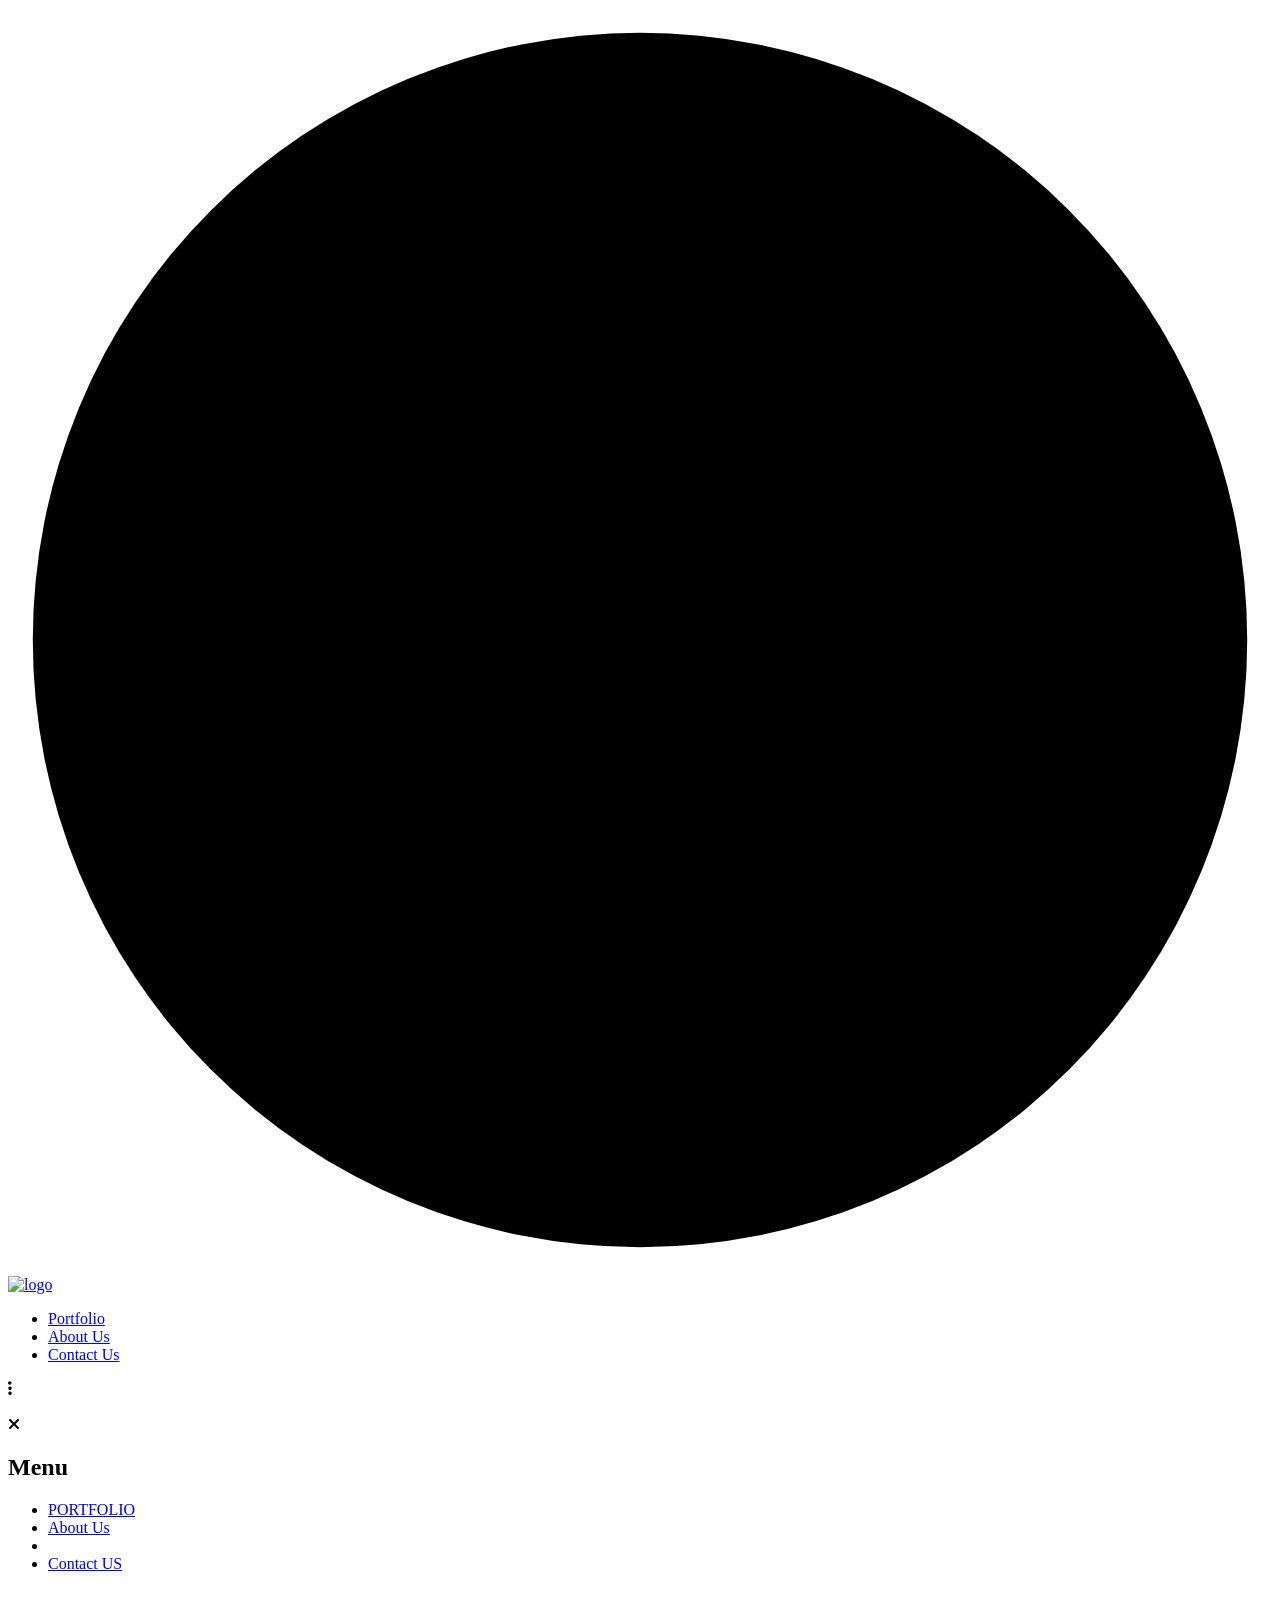
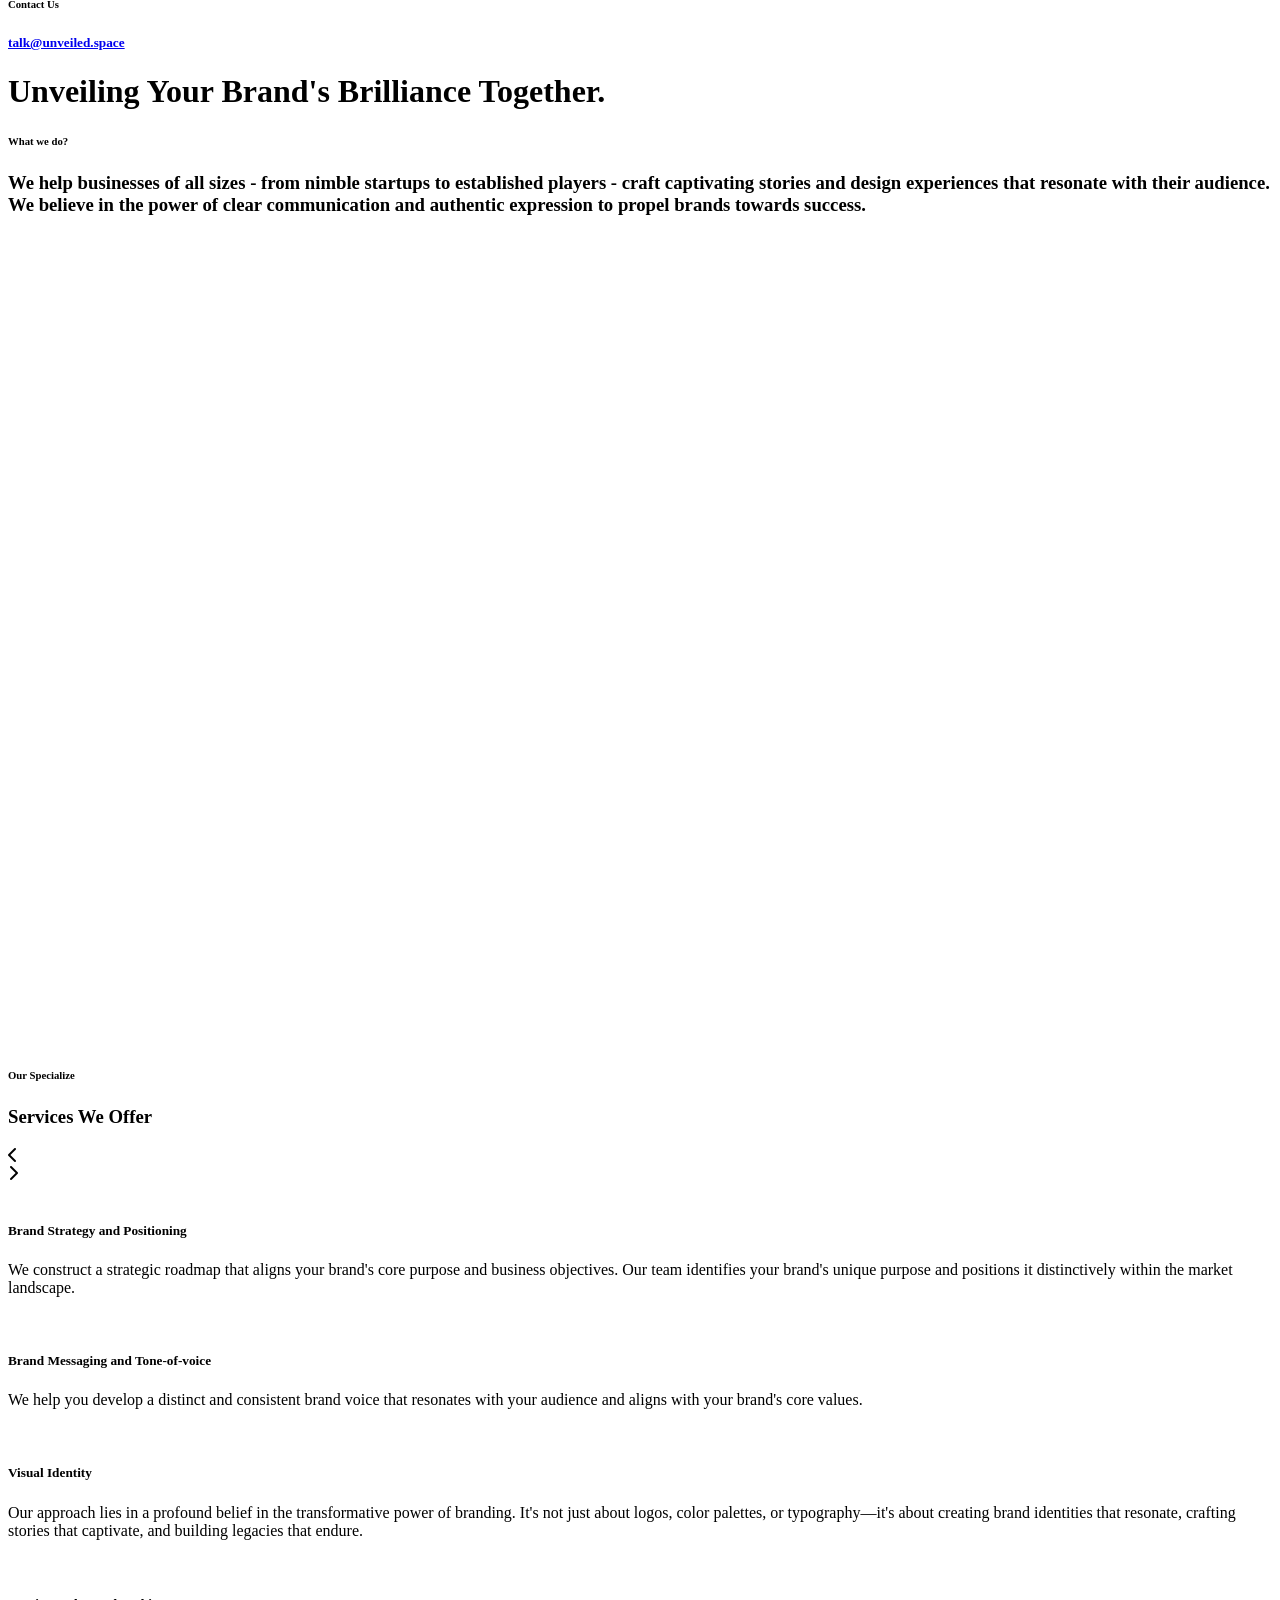
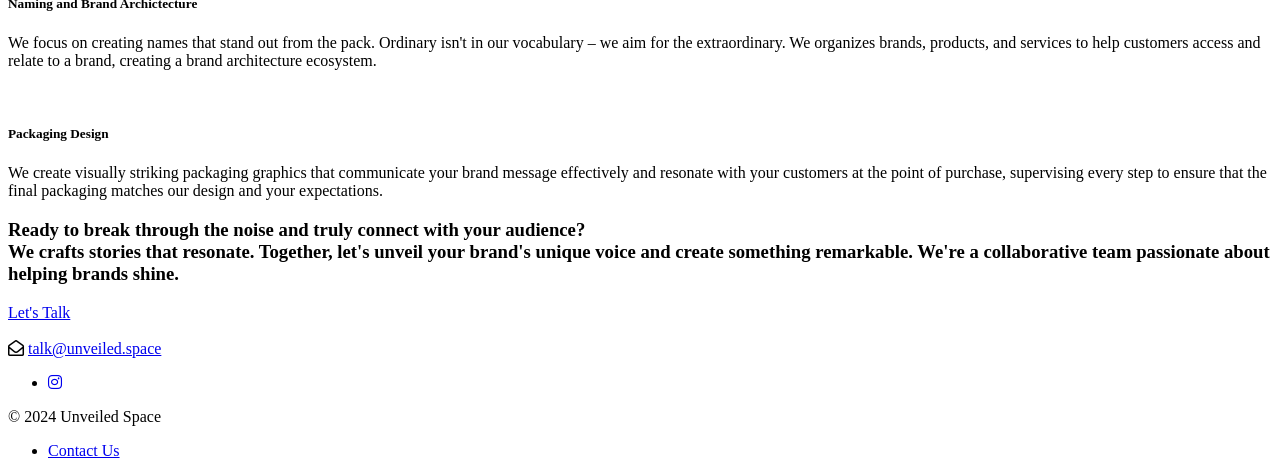
==== page-about2.html @ 59ae98d3 "Add files via upload" ====
<!DOCTYPE html>
<html lang="zxx">

<head>

    <!-- Metas -->
    <meta charset="utf-8">
    <meta http-equiv="X-UA-Compatible" content="IE=edge">
    <meta name="viewport" content="width=device-width, initial-scale=1, maximum-scale=1">
    <meta name="keywords" content="Unveiled Space Branding Agency Brand Strategy Visual Communication Visual Identity">
    <meta name="description" content="Unveiled Space Branding Agency">
    <meta name="author" content="">

    <!-- Title  -->
    <title> Unveiled Space</title>

    <!-- Favicon -->
    <link rel="shortcut icon" href="assets/imgs/favicon.ico">
    <link rel="stylesheet" href="https://cdnjs.cloudflare.com/ajax/libs/font-awesome/6.5.2/css/all.min.css">

    <!-- Google Fonts -->
    <link rel="preconnect" href="https://fonts.googleapis.com">
    <link rel="preconnect" href="https://fonts.gstatic.com" crossorigin>
    <link href="https://fonts.googleapis.com/css2?family=Gruppo&family=Montserrat:ital,wght@0,100..900;1,100..900&display=swap" rel="stylesheet">

    <!-- Font -->
    <link rel="stylesheet" href="assets/css/satoshi.css">

    <!-- Plugins -->
    <link rel="stylesheet" href="assets/css/plugins.css">

    <!-- Core Style Css -->
    <link rel="stylesheet" href="assets/css/style.css">

    <link rel="stylesheet" href="assets/css/swiper.min.css">

</head>

<body>


    <div class="cursor"></div>


    <!-- ==================== Start progress-scroll-button ==================== -->

    <div class="progress-wrap cursor-pointer">
        <svg class="progress-circle svg-content" width="100%" height="100%" viewBox="-1 -1 102 102">
            <path d="M50,1 a49,49 0 0,1 0,98 a49,49 0 0,1 0,-98" />
        </svg>
    </div>

    <!-- ==================== End progress-scroll-button ==================== -->



    <div id="smooth-wrapper">



     <!-- ==================== Start Navbar ==================== -->

     <nav class="navbar navbar-expand-lg bord blur">
        <div class="container">

            <!-- Logo -->
            <a class="logo icon-img-100" href="index.html">
                <img src="assets/imgs/logo-dark-1.png" alt="logo">
            </a>

            <!-- navbar links -->
            <div class="collapse navbar-collapse justify-content-center" id="navbarSupportedContent">
                <ul class="navbar-nav">
                    <li class="nav-item dropdown">
                        <a class="nav-link" href="portfolio-sticky.html" role="button"
                            aria-haspopup="true" aria-expanded="false"><span>Portfolio</span></a>
                    </li>
                    <li class="nav-item dropdown">
                        <a class="nav-link" href="page-about2.html" role="button"
                            aria-haspopup="true" aria-expanded="false"><span>About Us</span></a>
                    </li>
                    <li class="nav-item">
                        <a class="nav-link" href="index.html"><span>Contact
                                Us</span></a>
                    </li>
                </ul>
            </div>
            <div class="topnav">
                <div class="menu-icon cursor-pointer">
                    <i class="fa-solid fa-ellipsis-vertical"></i>
                </div>
            </div>
        </div>
    </nav>

    <div class="hamenu">
        <div class="logo icon-img-100">
            <img src="assets/imgs/logo-dark-1.png" alt="">
        </div>
        <div class="close-menu cursor-pointer"><i class="fa-solid fa-xmark"></i></div>
        <div class="container">
            <div class="row">
                <div class="col-lg-2">
                    <div class="menu-text">
                        <div class="text">
                            <h2>Menu</h2>
                        </div>
                    </div>
                </div>
                <div class="col-lg-7">
                    <div class="menu-links">
                      <ul class="main-menu rest">
                        <li>
                          <div class="o-hidden">
                            <a href="portfolio-sticky.html" class="link"><span data-text="PORTFOLIO">PORTFOLIO</span></a>
                          </div>
                        </li>
                        <li>
                            <div class="o-hidden">
                              <a href="page-about2.html" class="link"><span data-text="About Us">About Us</span></a>
                            </div>
                          </li>
                          <li>
                          </li>
                          <li>
                            <div class="o-hidden">
                              <a href="index.html" class="link"><span data-text="Contact US">Contact US</span></a>
                            </div>
                          </li>
                        </ul>
                    </div>
                  </div>
                  
                <div class="col-lg-3">
                    <div class="cont-info">
                        <div class="item mb-40">
                            <h6 class="sub-title mb-15 opacity-7">Contact Us</h6>
                            <h5><a href="mailto:talk@unveiled.space">talk@unveiled.space</a></h5>
                        </div>
                    </div>
                </div>
                
            </div>
        </div>
    </div>

    <!-- ==================== End Navbar ==================== -->



        <div id="smooth-content">

            <main class="main-bg">



                <!-- ==================== Start Header ==================== -->

                <div class="page-header section-padding">
                    <div class="container pt-100">
                        <div class="row">
                            <div class="row">
                                <div class="col-12">
                                    <div class="sec-head mb-80">
                                        <div class="text">
                                            <h1 class="fz-100 fw-700">Unveiling Your Brand's Brilliance Together.</h1>
                                        </div>
                                    </div>
                                </div>
                            </div>
                        </div>
                    </div>
                </div>

                <!-- ==================== End Header ==================== -->
             


                <!-- ==================== Start intro ==================== -->

                <section class="page-intro position-re">
                    <div class="container section-padding pb-0">
                        <div class="row">
                            <div class="col-lg-5">
                                <h6 class="sub-title">What we do?</h6>
                            </div>
                            <div class="col-lg-7">
                                <div class="text">
                                    <h3>
                                        We help businesses of all sizes - from nimble startups to 
                                        established players - craft captivating stories and design 
                                        experiences that resonate with their audience. We believe in 
                                        the power of clear communication and authentic expression to
                                        propel brands towards success.</h3>
                                </div>
                            </div>
                        </div>
                    </div>
                    <div class="line-overlay">
                        <svg viewBox="0 0 1728 1101" fill="none" xmlns="http://www.w3.org/2000/svg">
                            <path
                                d="M-43 773.821C160.86 662.526 451.312 637.01 610.111 733.104C768.91 829.197 932.595 1062.9 602.782 1098.75C272.969 1134.6 676.888 25.4306 1852 1"
                                style="stroke-dasharray: 3246.53, 0;"></path>
                        </svg>
                    </div>
                </section>

                <!-- ==================== End intro ==================== -->



                <!-- ==================== Start numbers ==================== -->

               

                <!-- ==================== End numbers ==================== -->



                <!-- ==================== Start about ==================== -->


                  

                <!-- ==================== End about ==================== -->



                <!-- ==================== Start services tabs ==================== -->

                <section class="services section-padding">
                    <div class="container">
                        <div class="sec-head mb-80">
                            <h6 class="sub-title mb-25">Our Specialize</h6>
                            <div class="bord pt-25 bord-thin-top d-flex align-items-center">
                               
                                    <h3 class="fw-600 d-rotate wow">Services We Offer</h3>
                            
                                <div class="ml-auto">
                                    <div class="swiper-arrow-control">
                                        <div class="swiper-button-prev">
                                            <i class="fa-solid fa-chevron-left"></i>
                                        </div>
                                        <div class="swiper-button-next">
                                            <i class="fa-solid fa-chevron-right"></i>
                                        </div>
                                    </div>
                                </div>
                            </div>
                        </div>
                        <div class="serv-swiper" data-carousel="swiper" data-loop="true" data-space="30">
                            <div id="content-carousel-container-unq-serv" class="swiper-container"
                                data-swiper="container">
                                <div class="swiper-wrapper">
                                    <div class="swiper-slide">
                                        <div class="item-box radius-15">
                                            <div class="icon mb-40 opacity-5">
                                                <img src="assets/imgs/serv-icons/10.png" alt="">
                                            </div>
                                            <h5 class="mb-15">Brand Strategy
                                                and Positioning</h5>
                                            <p>We construct a strategic roadmap that aligns your brand's core
                                                 purpose and business objectives. Our team identifies your brand's 
                                                 unique purpose and positions it distinctively within the market landscape.
                                                </p>
                                        </div>
                                    </div>
                                    <div class="swiper-slide">
                                        <div class="item-box radius-15">
                                            <div class="icon mb-40 opacity-5">
                                                <img src="assets/imgs/serv-icons/15.png" alt="">
                                            </div>
                                            <h5 class="mb-15">
                                                Brand Messaging
                                                and Tone-of-voice</h5>
                                            <p>We help you develop a distinct and consistent brand voice
                                                 that resonates with your audience and aligns with your brand's
                                                  core values.</p>

                                        </div>
                                    </div>
                                    <div class="swiper-slide">
                                        <div class="item-box radius-15">
                                            <div class="icon mb-40 opacity-5">
                                                <img src="assets/imgs/serv-icons/7.png" alt="">
                                            </div>
                                            <h5 class="mb-15">
                                                Visual 
                                                Identity</h5>
                                            <p>Our approach lies in a profound belief in the transformative
                                                 power of branding. It's not just about logos, color palettes, 
                                                 or typography—it's about creating brand identities that resonate, 
                                                 crafting stories that captivate, and building legacies that endure.</p>
                                        </div>
                                    </div>
                                    <div class="swiper-slide">
                                        <div class="item-box radius-15">
                                            <div class="icon mb-40 opacity-5">
                                                <img src="assets/imgs/serv-icons/11.png" alt="">
                                            </div>
                                            <h5 class="mb-15">Naming and 
                                                Brand Archictecture</h5>
                                            <p>We focus on creating names that stand out from the pack.
                                                 Ordinary isn't in our vocabulary – we aim for the extraordinary.
                                                  We organizes brands, products, and services to help customers 
                                                  access and relate to a brand, creating a brand architecture ecosystem.</p>
                                        </div>
                                    </div>
                                    <div class="swiper-slide">
                                        <div class="item-box radius-15">
                                            <div class="icon mb-40 opacity-5">
                                                <img src="assets/imgs/serv-icons/8.png" alt="">
                                            </div>
                                            <h5 class="mb-15">
                                                Packaging 
                                                Design </h5>
                                            <p>We create visually striking packaging graphics that communicate your
                                                 brand message effectively and resonate with your customers at the
                                                  point of purchase, supervising every step to ensure that the final
                                                   packaging matches our design and your expectations.</p>
                                        </div>
                                    </div>
                                </div>
                            </div>
                        </div>
                    </div>
                </section>

                <!-- ==================== End services tabs ==================== -->

  <!-- ==================== asking  Clients ==================== -->
  <section class="asking">
    <div class="container pt-50 pb-50 ontop">
        <div class="row justify-content-center">
            <div class="col-lg-10">
                <div class="caption">
                    <h3>
                       <strong> Ready to break through the noise and truly connect with your audience?</strong><br>
                        We crafts stories that resonate. Together, let's unveil your brand's 
                        unique voice and create something remarkable. We're a collaborative team passionate 
                        about helping brands shine.</h3>
                        <span class="underline main-color fz-30 pt-60"><a
                            href="mailto:talk@unveiled.space">Let's Talk</a></span>


                </div>
            </div>
        </div>
    </div>
 </section>
  <!-- ==================== asking Clients ==================== -->

                <!-- ==================== Start Blog ==================== -->

        

                <!-- ==================== End Blog ==================== -->



            </main>


            <!-- ==================== Start Footer ==================== -->

            <footer class="mt-15">
                <div class="container pb-40 pt-80 ontop">
                  <div class="d-flex justify-content-center mb-30">
                    <div class="logo icon-img-120">
                      <img src="assets/imgs/logo-dark-1.png" alt="">
                    </div>
                  </div>
                  <div class="info-comp d-flex align-items-center justify-content-center pt-40 pb-40 bord-thin-bottom bord-thin-top">
                    <div class="mr-30 email-align"> <span class="icon main-color mr-10"><i class="fa-regular fa-envelope-open"></i></span>
                      <span class="text"><a href="mailto:talk@unveiled.space">talk@unveiled.space</a></span>
                    </div>
                  </div>
                  <div class="row sub-footer mt-40 pt-25 pb-25 main-bg radius-30 padding-rl-30">
                    <div class="d-flex justify-content-center">
                      <div class="col-lg-4 col-md-6 md-mb15">
                        <ul class="rest d-flex align-items-center">
                          <li class="ml-30">
                            <a href="#0" class="hover-anim">
                              <i class="fab fa-instagram"></i>
                            </a>
                          </li>
                        </ul>
                      </div>
                      <div class="col-lg-4 order-md-3 text-center">
                        <p class="fz-14 copyright-padding">© 2024 Unveiled Space</p>
                      </div>
                      <div class="col-lg-4 col-md-6 md-mb15 order-md-2">
                        <div class="links d-flex justify-content-end"> <ul class="rest d-flex align-items-center">
                            <li class="contact-margin fz-14"> <a href="index.html">Contact Us</a>
                            </li>
                          </ul>
                        </div>
                      </div>
                    </div>
                  </div>
                </div>
              </footer>

            <!-- ==================== End Footer ==================== -->


        </div>

    </div>










    <!-- jQuery -->
    <script src="assets/js/jquery-3.6.0.min.js"></script>
    <script src="assets/js/jquery-migrate-3.4.0.min.js"></script>

    <!-- plugins -->
    <script src="assets/js/plugins.js"></script>

    <script src="assets/js/gsap.min.js"></script>
    <!-- custom scripts -->
    <script src="assets/js/scripts.js"></script>


</body>

</html>
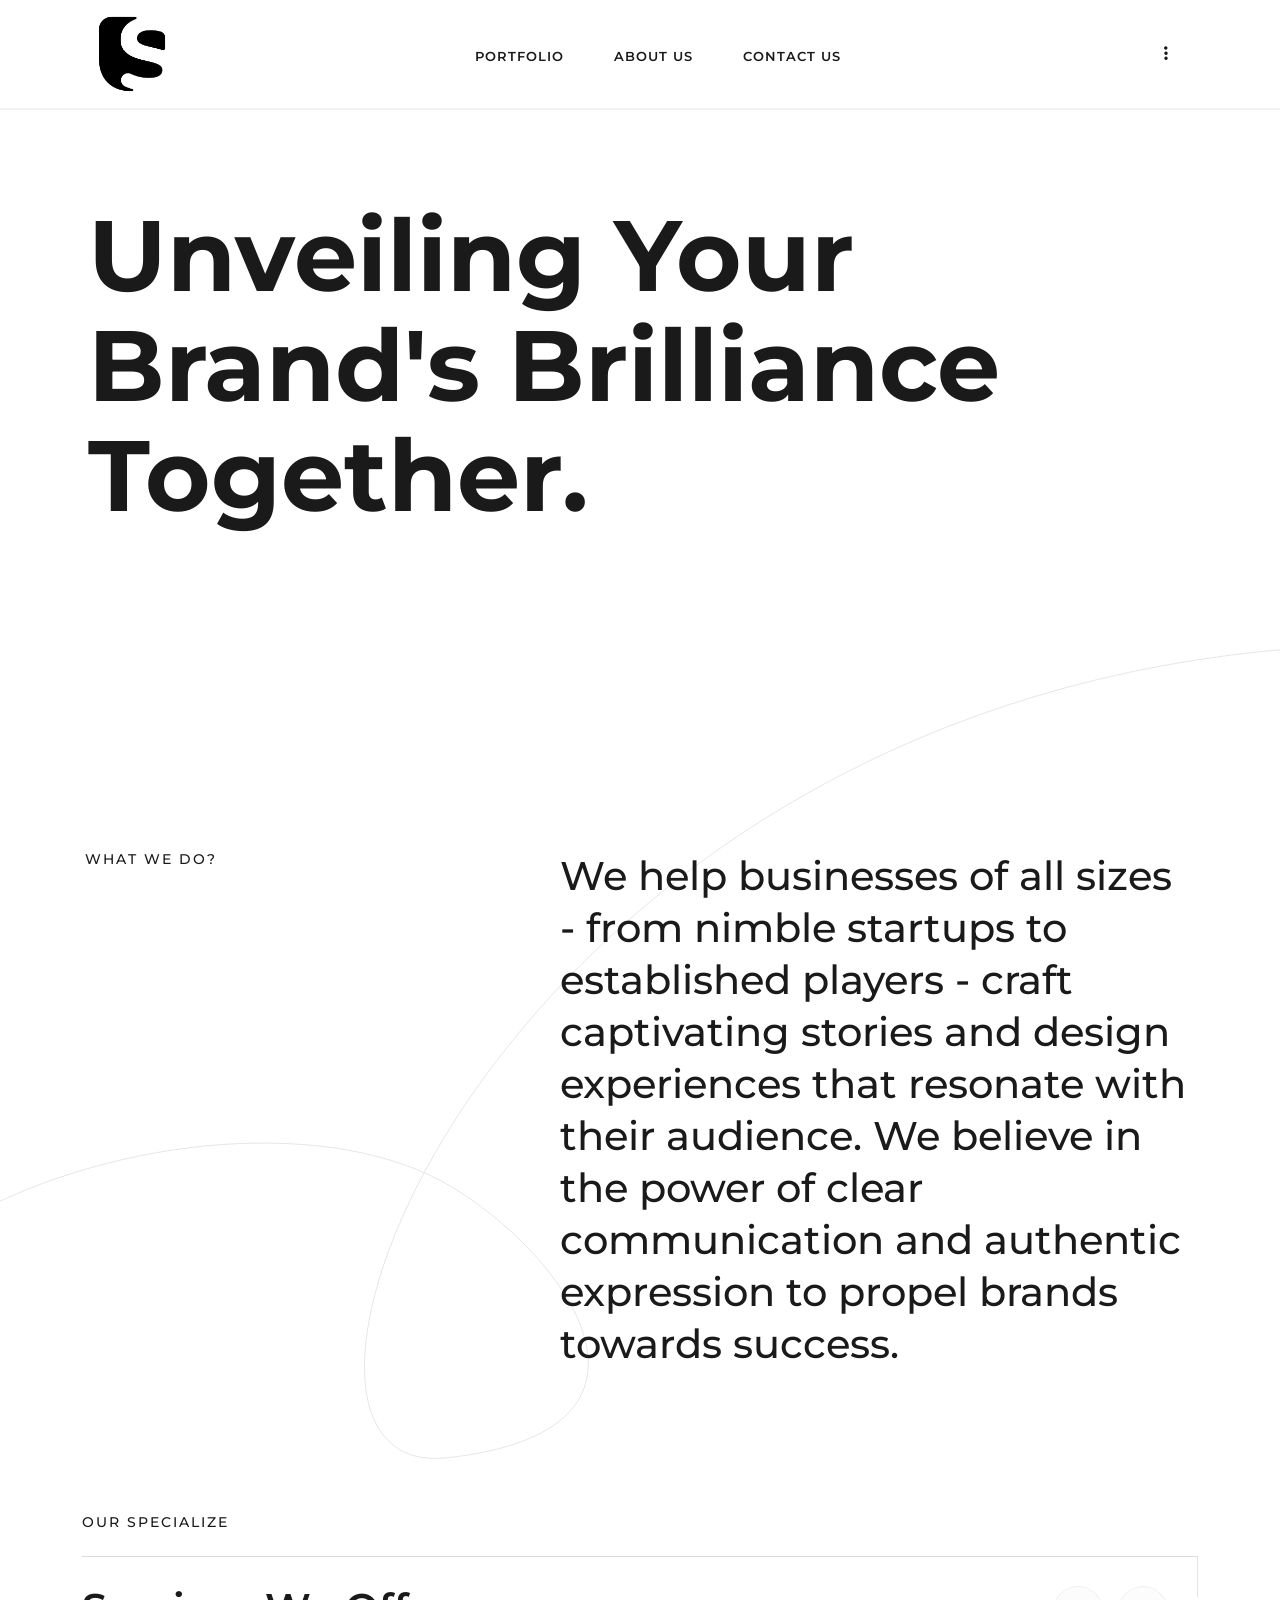
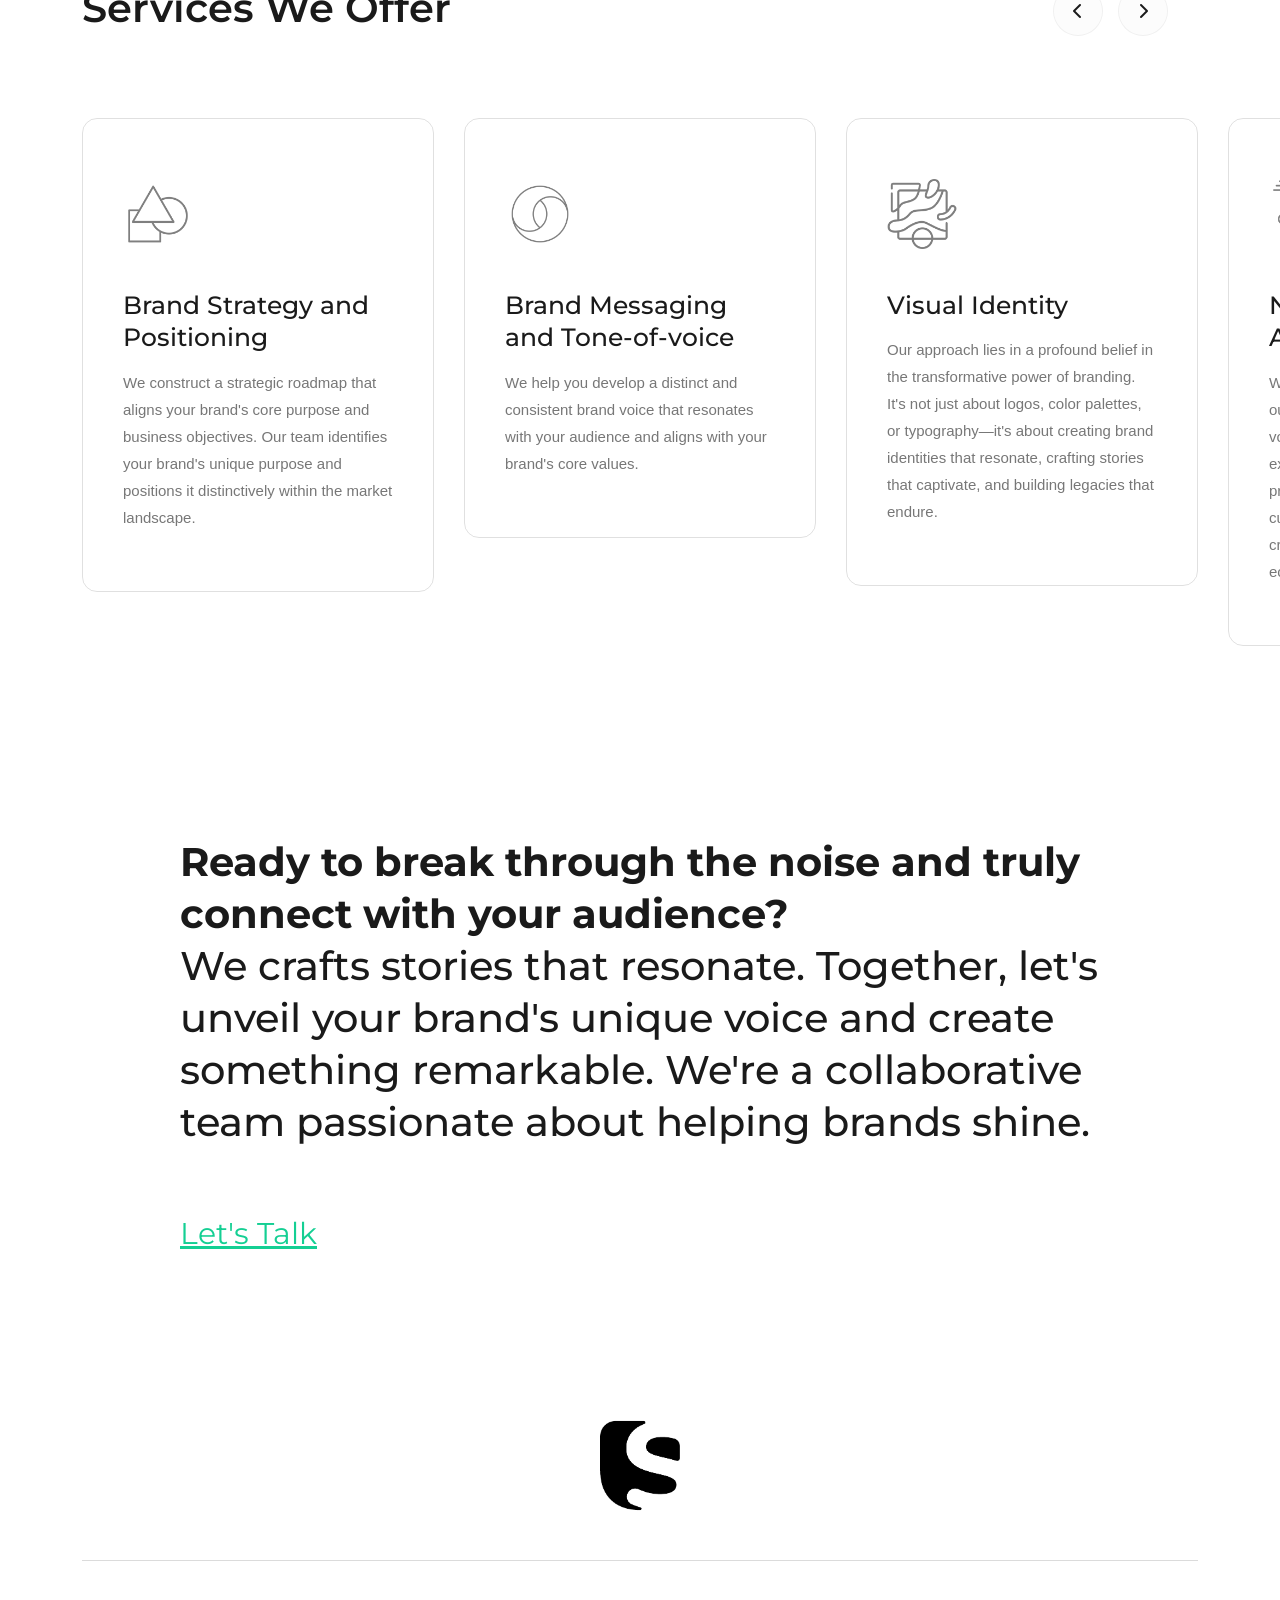
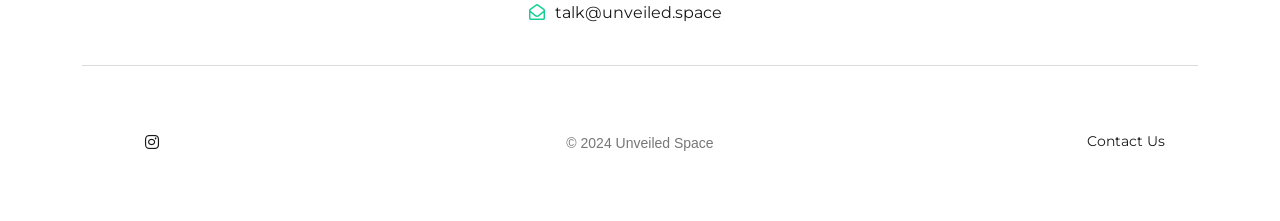
==== commit b2846e67: "Update page-about2.html" ====
--- a/page-about2.html
+++ b/page-about2.html
@@ -39,16 +39,12 @@
 <body>
 
 
-    <div class="cursor"></div>
+  
 
 
     <!-- ==================== Start progress-scroll-button ==================== -->
 
-    <div class="progress-wrap cursor-pointer">
-        <svg class="progress-circle svg-content" width="100%" height="100%" viewBox="-1 -1 102 102">
-            <path d="M50,1 a49,49 0 0,1 0,98 a49,49 0 0,1 0,-98" />
-        </svg>
-    </div>
+   
 
     <!-- ==================== End progress-scroll-button ==================== -->
 
@@ -431,4 +427,4 @@
 
 </body>
 
-</html>+</html>
--- a/assets/css/satoshi.css
+++ b/assets/css/satoshi.css
@@ -0,0 +1,178 @@
+/**
+ * @license
+ *
+ * Font Family: Satoshi
+ * Designed by: Deni Anggara
+ * URL: https://www.fontshare.com/fonts/Satoshi/satoshi
+ * © 2022 Indian Type Foundry
+ *
+ * Font Styles:
+ * Satoshi Variable(Variable font)
+ * Satoshi Variable Italic(Variable font)
+ * Satoshi Light
+ * Satoshi Light Italic
+ * Satoshi Regular
+ * Satoshi Italic
+ * Satoshi Medium
+ * Satoshi Medium Italic
+ * Satoshi Bold
+ * Satoshi Bold Italic
+ * Satoshi Black
+ * Satoshi Black Italic
+ *
+*/
+
+
+/**
+* This is a variable font
+* You can controll variable axes as shown below:
+* font-variation-settings: 'wght' 900.0;
+*
+* available axes:
+
+* 'wght' (range from 300.0 to 900.0)
+
+*/
+
+@font-face {
+  font-family: 'Satoshi-Variable';
+  src: url('../fonts/Satoshi/Satoshi-Variable.woff2') format('woff2'),
+       url('../fonts/Satoshi/Satoshi-Variable.woff') format('woff'),
+       url('../fonts/Satoshi/Satoshi-Variable.ttf') format('truetype');
+       font-weight: 300 900;
+       font-display: swap;
+       font-style: normal;
+}
+
+
+/**
+* This is a variable font
+* You can controll variable axes as shown below:
+* font-variation-settings: 'wght' 900.0;
+*
+* available axes:
+
+* 'wght' (range from 300.0 to 900.0)
+
+*/
+
+@font-face {
+  font-family: 'Satoshi-VariableItalic';
+  src: url('../fonts/Satoshi/Satoshi-VariableItalic.woff2') format('woff2'),
+       url('../fonts/Satoshi/Satoshi-VariableItalic.woff') format('woff'),
+       url('../fonts/Satoshi/Satoshi-VariableItalic.ttf') format('truetype');
+       font-weight: 300 900;
+       font-display: swap;
+       font-style: italic;
+}
+
+
+@font-face {
+  font-family: 'Satoshi-Light';
+  src: url('../fonts/Satoshi/Satoshi-Light.woff2') format('woff2'),
+       url('../fonts/Satoshi/Satoshi-Light.woff') format('woff'),
+       url('../fonts/Satoshi/Satoshi-Light.ttf') format('truetype');
+       font-weight: 300;
+       font-display: swap;
+       font-style: normal;
+}
+
+
+@font-face {
+  font-family: 'Satoshi-LightItalic';
+  src: url('../fonts/Satoshi/Satoshi-LightItalic.woff2') format('woff2'),
+       url('../fonts/Satoshi/Satoshi-LightItalic.woff') format('woff'),
+       url('../fonts/Satoshi/Satoshi-LightItalic.ttf') format('truetype');
+       font-weight: 300;
+       font-display: swap;
+       font-style: italic;
+}
+
+
+@font-face {
+  font-family: 'Satoshi-Regular';
+  src: url('../fonts/Satoshi/Satoshi-Regular.woff2') format('woff2'),
+       url('../fonts/Satoshi/Satoshi-Regular.woff') format('woff'),
+       url('../fonts/Satoshi/Satoshi-Regular.ttf') format('truetype');
+       font-weight: 400;
+       font-display: swap;
+       font-style: normal;
+}
+
+
+@font-face {
+  font-family: 'Satoshi-Italic';
+  src: url('../fonts/Satoshi/Satoshi-Italic.woff2') format('woff2'),
+       url('../fonts/Satoshi/Satoshi-Italic.woff') format('woff'),
+       url('../fonts/Satoshi/Satoshi-Italic.ttf') format('truetype');
+       font-weight: 400;
+       font-display: swap;
+       font-style: italic;
+}
+
+
+@font-face {
+  font-family: 'Satoshi-Medium';
+  src: url('../fonts/Satoshi/Satoshi-Medium.woff2') format('woff2'),
+       url('../fonts/Satoshi/Satoshi-Medium.woff') format('woff'),
+       url('../fonts/Satoshi/Satoshi-Medium.ttf') format('truetype');
+       font-weight: 500;
+       font-display: swap;
+       font-style: normal;
+}
+
+
+@font-face {
+  font-family: 'Satoshi-MediumItalic';
+  src: url('../fonts/Satoshi/Satoshi-MediumItalic.woff2') format('woff2'),
+       url('../fonts/Satoshi/Satoshi-MediumItalic.woff') format('woff'),
+       url('../fonts/Satoshi/Satoshi-MediumItalic.ttf') format('truetype');
+       font-weight: 500;
+       font-display: swap;
+       font-style: italic;
+}
+
+
+@font-face {
+  font-family: 'Satoshi-Bold';
+  src: url('../fonts/Satoshi/Satoshi-Bold.woff2') format('woff2'),
+       url('../fonts/Satoshi/Satoshi-Bold.woff') format('woff'),
+       url('../fonts/Satoshi/Satoshi-Bold.ttf') format('truetype');
+       font-weight: 700;
+       font-display: swap;
+       font-style: normal;
+}
+
+
+@font-face {
+  font-family: 'Satoshi-BoldItalic';
+  src: url('../fonts/Satoshi/Satoshi-BoldItalic.woff2') format('woff2'),
+       url('../fonts/Satoshi/Satoshi-BoldItalic.woff') format('woff'),
+       url('../fonts/Satoshi/Satoshi-BoldItalic.ttf') format('truetype');
+       font-weight: 700;
+       font-display: swap;
+       font-style: italic;
+}
+
+
+@font-face {
+  font-family: 'Satoshi-Black';
+  src: url('../fonts/Satoshi/Satoshi-Black.woff2') format('woff2'),
+       url('../fonts/Satoshi/Satoshi-Black.woff') format('woff'),
+       url('../fonts/Satoshi/Satoshi-Black.ttf') format('truetype');
+       font-weight: 900;
+       font-display: swap;
+       font-style: normal;
+}
+
+
+@font-face {
+  font-family: 'Satoshi-BlackItalic';
+  src: url('../fonts/Satoshi/Satoshi-BlackItalic.woff2') format('woff2'),
+       url('../fonts/Satoshi/Satoshi-BlackItalic.woff') format('woff'),
+       url('../fonts/Satoshi/Satoshi-BlackItalic.ttf') format('truetype');
+       font-weight: 900;
+       font-display: swap;
+       font-style: italic;
+}
+
--- a/assets/css/plugins.css
+++ b/assets/css/plugins.css
@@ -0,0 +1,41 @@
+/*-----------------------------------------------------------------------------------
+
+	Theme Name: Ravo
+	Theme URI: http://
+	Description: Creative agency & portfolio
+	Author: ui-themez
+	Author URI: http://themeforest.net/user/ui-themez
+	Version: 1.0
+
+-----------------------------------------------------------------------------------*/
+
+/* ----------------------------------------------------------------
+			[ All Css Plugins & Helper Classes File ]
+-----------------------------------------------------------------*/
+
+/* == bootstrap == */
+@import url("plugins/bootstrap.min.css");
+
+/* == animate css == */
+@import url("plugins/animate.min.css");
+
+/* == ionicons icon font == */
+@import url("plugins/themify-icons.css");
+
+/* == pe-icon-7-stroke == */
+@import url("plugins/pe-icon-7-stroke.css");
+
+/* == fontawesome icon font == */
+@import url("plugins/fontawesome-all.min.css");
+
+/* == justifiedGallery.min == */
+@import url("plugins/justifiedGallery.min.css");
+
+/* == magnific-popup == */
+@import url("plugins/magnific-popup.css");
+
+/* == YouTubePopUp == */
+@import url("plugins/YouTubePopUp.css");
+
+/* == swiper.min font == */
+@import url("plugins/swiper.min.css");
--- a/assets/css/style.css
+++ b/assets/css/style.css
@@ -0,0 +1,10384 @@
+@charset "UTF-8";
+/*-----------------------------------------------------------------------------------
+
+    Theme Name: Geekfolio
+    Theme URI: http://
+    Description: Creative Agency & Portfolio
+    Author: UI-ThemeZ
+    Author URI: http://themeforest.net/user/UI-ThemeZ
+    Version: 1.0
+
+-----------------------------------------------------------------------------------*/
+/* Variables
+-----------------------------------------------------------------*/
+/* Typography
+-----------------------------------------------------------------*/
+* {
+  margin: 0;
+  padding: 0;
+  -webkit-box-sizing: border-box;
+  box-sizing: border-box;
+  outline: none;
+  list-style: none;
+}
+
+body {
+  color: #1a1a1a;
+  background-color: #fff;
+  font-size: 16px;
+  font-family: "Montserrat", sans-serif;
+  overflow-x: hidden !important;
+}
+
+body.crev-agency h1, body.crev-agency h2, body.crev-agency h3, body.crev-agency h4, body.crev-agency h5, body.crev-agency h6 {
+  font-weight: 400;
+}
+
+body.crev-portfolio main {
+  padding: 0 20px;
+}
+
+body.crev-portfolio section {
+  position: relative;
+}
+
+
+/*for footer to be aligned in small screens*/
+.email-align {
+  display: flex;
+  align-items: center; /* Center email section horizontally */
+}
+
+.copyright-padding {
+  padding-left: 10px;
+  padding-right: 10px; /* Add space between copyright text and container edge */
+}
+
+.contact-margin {
+  margin-left: 10px; /* Add space between contact us text and Instagram icon */
+}
+
+/* Media Query for Mobile Adjustments */
+@media (max-width: 768px) {
+  .sub-footer .col-lg-4,
+  .sub-footer .col-md-6 {
+    padding-left: 15px; /* Add padding for elements on mobile */
+    padding-right: 15px; /* Add padding for elements on mobile */
+  }
+
+  .email-align {  /* Additional rule for mobile email alignment */
+    justify-content: center;
+  }
+}
+
+
+
+/*clients area css for removing border*/
+.sec-bottom .d-flex{
+border: none!important;
+}
+.sec-bottom:after {
+  content: '';
+  position: absolute;
+  top: 50%;
+  left: 0;
+  width: 100%;
+  /* Remove this line to remove the border */
+  /* border-top: 1px solid rgba(0, 0, 0, 0.1); */
+}
+.sec-bottom:after {
+  content: '';
+  position: absolute;
+  top: 50%;
+  left: 0;
+  width: 100%;
+  display: none; /* Hide the entire pseudo-element */
+}
+
+body.crev-portfolio section .sec-head .fixed-head {
+  position: absolute;
+  left: 0;
+  top: 0;
+  padding: 15px 40px;
+  border-radius: 0 0 15px 0;
+}
+
+body.crev-portfolio section .sec-head .fixed-head .shap-right-top {
+  position: absolute;
+  top: -5px;
+  right: -1.05rem;
+}
+
+body.crev-portfolio section .sec-head .fixed-head .shap-right-top svg {
+  width: 1.1rem;
+  height: 1.1rem;
+}
+
+body.crev-portfolio section .sec-head .fixed-head .shap-left-bottom {
+  position: absolute;
+  bottom: -1.05rem;
+  left: 0;
+}
+
+body.crev-portfolio section .sec-head .fixed-head .shap-left-bottom svg {
+  width: 1.1rem;
+  height: 1.1rem;
+}
+
+body.crev-portfolio section .sec-head .fixed-head h5 {
+  text-transform: uppercase;
+  letter-spacing: 1px;
+  font-size: 35px;
+}
+
+body.vcard .section-padding {
+  padding: 100px 0;
+}
+
+main {
+  position: relative;
+  z-index: 5;
+}
+
+.row > * {
+  padding-left: 15px;
+  padding-right: 15px;
+  margin-top: 0;
+}
+
+.row.sm-marg {
+  margin-left: -5px;
+  margin-right: -5px;
+}
+
+.row.sm-marg > * {
+  padding-left: 5px;
+  padding-right: 5px;
+}
+
+.row.stand-marg {
+  margin-left: -20px;
+  margin-right: -20px;
+}
+
+.row.stand-marg > * {
+  padding-left: 20px;
+  padding-right: 20px;
+}
+
+.row.md-marg {
+  margin-left: -25px;
+  margin-right: -25px;
+}
+
+.row.md-marg > * {
+  padding-left: 25px;
+  padding-right: 25px;
+}
+
+.row.lg-marg {
+  margin-left: -40px;
+  margin-right: -40px;
+}
+
+.row.lg-marg > * {
+  padding-left: 40px;
+  padding-right: 40px;
+}
+
+.row.xlg-marg {
+  margin-left: -50px;
+  margin-right: -50px;
+}
+
+.row.xlg-marg > * {
+  padding-left: 50px;
+  padding-right: 50px;
+}
+
+.row.xxlg-marg {
+  margin-left: -80px;
+  margin-right: -80px;
+}
+
+.row.xxlg-marg > * {
+  padding-left: 80px;
+  padding-right: 80px;
+}
+
+.container-xxl {
+  max-width: 1500px;
+}
+
+.container-xl {
+  max-width: 1400px;
+}
+
+h1, h2, h3, h4, h5, h6 {
+  font-weight: 500;
+  line-height: 1.3;
+  margin-bottom: .2rem;
+}
+
+h1 {
+  font-size: 70px;
+}
+
+h2 {
+  font-size: 50px;
+}
+
+h3 {
+  font-size: 40px;
+}
+
+h4 {
+  font-size: 30px;
+}
+
+h5 {
+  font-size: 25px;
+}
+
+h6 {
+  font-size: 20px;
+}
+
+p {
+  line-height: 1.8;
+  font-size: 15px;
+  font-weight: 400;
+  font-family: 'Poppins', sans-serif;
+  color: #777;
+  margin: 0;
+}
+
+a, a:hover {
+  color: inherit;
+}
+
+span {
+  display: inline-block;
+}
+
+a {
+  display: inline-block;
+  text-decoration: none;
+}
+
+a:hover {
+  text-decoration: none;
+}
+
+img {
+  width: 100%;
+  height: auto;
+}
+
+figure {
+  margin: 0;
+}
+
+.main-color {
+  color: #14cf93 !important;
+}
+
+.main-colorbg {
+  background: #14cf93 !important;
+}
+
+.main-color2 {
+  color: #caff33 !important;
+}
+
+.main-colorbg2 {
+  background: #caff33 !important;
+}
+
+.main-bg {
+  background: #fff !important;
+}
+
+.sub-bg {
+  background: #f5f7f9 !important;
+}
+
+.sub-bg2 {
+  background: #eee !important;
+}
+
+.btn:hover, .btn:focus, .btn:active {
+  outline: none;
+  -webkit-box-shadow: none;
+  box-shadow: none;
+}
+
+.lines {
+  position: absolute;
+  top: 0;
+  left: 0;
+  width: 100%;
+  height: 100%;
+  pointer-events: none;
+}
+
+.lines.two:after {
+  content: '';
+  position: absolute;
+  top: 0;
+  left: 30%;
+  width: 40%;
+  height: 100%;
+  border-right: 1px solid rgba(0, 0, 0, 0.1);
+  border-left: 1px solid rgba(0, 0, 0, 0.1);
+}
+
+.lines.four {
+  left: 5%;
+  width: 90%;
+  border-right: 1px solid rgba(0, 0, 0, 0.05);
+  border-left: 1px solid rgba(0, 0, 0, 0.05);
+}
+
+.lines.four:after {
+  content: '';
+  position: absolute;
+  top: 0;
+  left: 33.3333%;
+  width: 33.3333%;
+  height: 100%;
+  border-right: 1px solid rgba(0, 0, 0, 0.05);
+  border-left: 1px solid rgba(0, 0, 0, 0.05);
+}
+
+.lines.two-out {
+  left: 60px;
+  right: 60px;
+  width: auto;
+  border-right: 1px solid rgba(255, 255, 255, 0.05);
+  border-left: 1px solid rgba(255, 255, 255, 0.05);
+  z-index: 7;
+}
+
+.line-overlay {
+  position: absolute;
+  top: -10%;
+  left: 0;
+  width: 100%;
+  height: 100%;
+  z-index: -1;
+}
+
+.line-overlay.revers {
+  -webkit-transform: rotateY(180deg);
+  transform: rotateY(180deg);
+}
+
+.line-overlay.up {
+  top: -25%;
+}
+
+.line-overlay svg path {
+  stroke: #ddd;
+}
+
+.in-box {
+  width: calc(100% - 30px);
+  margin: auto;
+}
+
+.blur-left-top {
+  position: absolute;
+  top: -120px;
+  left: 0;
+  -webkit-transform: translateX(-50%);
+  -ms-transform: translateX(-50%);
+  transform: translateX(-50%);
+  pointer-events: none;
+}
+
+.blur-right-top {
+  position: absolute;
+  top: 0;
+  right: 0;
+  -webkit-transform: translateX(50%) translateY(-50%);
+  -ms-transform: translateX(50%) translateY(-50%);
+  transform: translateX(50%) translateY(-50%);
+  pointer-events: none;
+}
+
+.bg-pattern {
+  position: absolute;
+  top: 0;
+  left: 0;
+  width: 100%;
+  height: 100%;
+  z-index: 2;
+}
+
+.bg-pattern.bg-repeat {
+  background-repeat: repeat;
+}
+
+.noise {
+  -webkit-animation: grain 8s steps(10) infinite;
+  animation: grain 8s steps(10) infinite;
+  background-image: url(../imgs/noise.png);
+  content: "";
+  height: 300%;
+  left: -50%;
+  opacity: .4;
+  position: absolute;
+  top: -100%;
+  width: 300%;
+  pointer-events: none;
+}
+
+@-webkit-keyframes grain {
+  0%,
+  to {
+    -webkit-transform: translate(0);
+    transform: translate(0);
+  }
+  10% {
+    -webkit-transform: translate(-5%, -10%);
+    transform: translate(-5%, -10%);
+  }
+  20% {
+    -webkit-transform: translate(-15%, 5%);
+    transform: translate(-15%, 5%);
+  }
+  30% {
+    -webkit-transform: translate(7%, -25%);
+    transform: translate(7%, -25%);
+  }
+  40% {
+    -webkit-transform: translate(-5%, 25%);
+    transform: translate(-5%, 25%);
+  }
+  50% {
+    -webkit-transform: translate(-15%, 10%);
+    transform: translate(-15%, 10%);
+  }
+  60% {
+    -webkit-transform: translate(15%);
+    transform: translate(15%);
+  }
+  70% {
+    -webkit-transform: translateY(15%);
+    transform: translateY(15%);
+  }
+  80% {
+    -webkit-transform: translate(3%, 35%);
+    transform: translate(3%, 35%);
+  }
+  90% {
+    -webkit-transform: translate(-10%, 10%);
+    transform: translate(-10%, 10%);
+  }
+}
+
+@keyframes grain {
+  0%,
+  to {
+    -webkit-transform: translate(0);
+    transform: translate(0);
+  }
+  10% {
+    -webkit-transform: translate(-5%, -10%);
+    transform: translate(-5%, -10%);
+  }
+  20% {
+    -webkit-transform: translate(-15%, 5%);
+    transform: translate(-15%, 5%);
+  }
+  30% {
+    -webkit-transform: translate(7%, -25%);
+    transform: translate(7%, -25%);
+  }
+  40% {
+    -webkit-transform: translate(-5%, 25%);
+    transform: translate(-5%, 25%);
+  }
+  50% {
+    -webkit-transform: translate(-15%, 10%);
+    transform: translate(-15%, 10%);
+  }
+  60% {
+    -webkit-transform: translate(15%);
+    transform: translate(15%);
+  }
+  70% {
+    -webkit-transform: translateY(15%);
+    transform: translateY(15%);
+  }
+  80% {
+    -webkit-transform: translate(3%, 35%);
+    transform: translate(3%, 35%);
+  }
+  90% {
+    -webkit-transform: translate(-10%, 10%);
+    transform: translate(-10%, 10%);
+  }
+}
+
+::-webkit-scrollbar {
+  width: 10px;
+}
+
+::-webkit-scrollbar-track {
+  background: rgba(0, 0, 0, 0.1);
+}
+
+::-webkit-scrollbar-thumb {
+  background: #888;
+  border-radius: 40px;
+}
+
+/* Buttons
+-----------------------------------------------------------------*/
+.butn {
+  border: 1px solid transparent;
+}
+
+.butn.butn-md {
+  padding: 14px 35px;
+}
+
+.butn.butn-full {
+  width: 100%;
+  padding: 15px 25px;
+  text-align: center;
+}
+
+.butn.butn-bord {
+  border-color: #1a1a1a;
+  background: transparent;
+  color: #1a1a1a;
+  -webkit-transition: all .4s;
+  -o-transition: all .4s;
+  transition: all .4s;
+}
+
+.butn.butn-bord:hover {
+  background: #1a1a1a;
+  color: #fff;
+}
+
+.butn.butn-bord:hover span {
+  color: #fff;
+}
+
+.butn.butn-bord-thin {
+  border-color: rgba(0, 0, 0, 0.12);
+  background: transparent;
+  color: #1a1a1a;
+  -webkit-transition: all .4s;
+  -o-transition: all .4s;
+  transition: all .4s;
+}
+
+.butn.butn-bord-thin:hover {
+  background: #1a1a1a;
+  color: #fff;
+}
+
+.butn.butn-bord-thin:hover span {
+  color: #fff;
+}
+
+.butn.butn-bg {
+  -webkit-transition: all .4s;
+  -o-transition: all .4s;
+  transition: all .4s;
+}
+
+.butn.butn-bg:hover {
+  background: transparent !important;
+  border-color: #1a1a1a;
+  color: #1a1a1a !important;
+}
+
+.butn .rolling-text {
+  margin-bottom: -5px;
+}
+
+.btn-circle {
+  border-radius: 50%;
+  border: 1px solid #fff;
+  width: 105px;
+  height: 105px;
+  position: relative;
+  -webkit-transition: all .4s;
+  -o-transition: all .4s;
+  transition: all .4s;
+}
+
+.btn-circle:after {
+  content: '';
+  position: absolute;
+  top: 0;
+  left: 0;
+  width: 100%;
+  height: 100%;
+  border-radius: 50%;
+  background: #14cf93;
+  -webkit-transform: scale(0);
+  -ms-transform: scale(0);
+  transform: scale(0);
+  -webkit-transition: all .4s;
+  -o-transition: all .4s;
+  transition: all .4s;
+}
+
+.btn-circle:hover {
+  border-color: #14cf93;
+}
+
+.btn-circle:hover:after {
+  -webkit-transform: scale(1);
+  -ms-transform: scale(1);
+  transform: scale(1);
+}
+
+.btn-circle:hover span {
+  color: #1c1c1c;
+}
+
+.btn-circle span {
+  position: relative;
+  z-index: 2;
+  -webkit-transition: all .4s;
+  -o-transition: all .4s;
+  transition: all .4s;
+}
+
+.btn-circle span:last-of-type {
+  display: block;
+  padding-left: 10px;
+}
+
+.btn-circle.btn-md {
+  width: 120px;
+  height: 120px;
+}
+
+.btn-circle.btn-lg {
+  width: 140px;
+  height: 140px;
+}
+
+.butn-circle-text .text {
+  margin-right: 20px;
+  text-transform: uppercase;
+  letter-spacing: 1px;
+  font-size: 14px;
+}
+
+.butn-circle-text .circle {
+  width: 80px;
+  height: 80px;
+  line-height: 80px;
+  text-align: center;
+  border: 1px solid rgba(0, 0, 0, 0.3);
+  border-radius: 50%;
+}
+
+.butn-circle-text .circle svg {
+  width: 22px;
+  height: 22px;
+}
+
+.rmore.to-in {
+  margin-left: -100px;
+  -webkit-transition: all .4s;
+  -o-transition: all .4s;
+  transition: all .4s;
+}
+
+.rmore.to-in:hover {
+  margin-left: 0;
+}
+
+.go-more {
+  position: relative;
+  padding: 0 20px;
+}
+
+.go-more:after {
+  content: '';
+  position: absolute;
+  right: 5px;
+  top: -10px;
+  width: 40px;
+  height: 40px;
+  border-radius: 40px;
+  background: rgba(0, 0, 0, 0.05);
+  -webkit-transition: all .4s;
+  -o-transition: all .4s;
+  transition: all .4s;
+}
+
+.go-more .icon {
+  margin-left: 15px;
+  bottom: -2px;
+  position: relative;
+}
+
+.go-more:hover:after {
+  width: 100%;
+  right: 0;
+}
+
+.vew-all {
+  position: relative;
+  padding: 50px 0 50px 50px;
+  z-index: 3;
+}
+
+.vew-all:after {
+  content: '';
+  position: absolute;
+  top: 50%;
+  left: 0;
+  -webkit-transform: translateY(-50%);
+  -ms-transform: translateY(-50%);
+  transform: translateY(-50%);
+  width: 100px;
+  height: 100px;
+  border-radius: 50%;
+  border: 1px solid rgba(0, 0, 0, 0.12);
+  border-right-color: transparent;
+  -webkit-transition: all .4s;
+  -o-transition: all .4s;
+  transition: all .4s;
+  z-index: -1;
+}
+
+.vew-all:hover:after {
+  -webkit-transform: translateY(-50%) rotate(360deg);
+  -ms-transform: translateY(-50%) rotate(360deg);
+  transform: translateY(-50%) rotate(360deg);
+}
+
+/* Cursor
+-----------------------------------------------------------------*/
+.hover-this .hover-anim {
+  pointer-events: none;
+  -webkit-transition: -webkit-transform 0.2s linear;
+  transition: -webkit-transform 0.2s linear;
+  -o-transition: transform 0.2s linear;
+  transition: transform 0.2s linear;
+  transition: transform 0.2s linear, -webkit-transform 0.2s linear;
+}
+
+.cursor {
+  pointer-events: none;
+  position: fixed;
+  padding: 0.3rem;
+  background-color: #fff;
+  border-radius: 50%;
+  mix-blend-mode: difference;
+  -webkit-transition: opacity 0.4s ease, -webkit-transform 0.3s ease;
+  transition: opacity 0.4s ease, -webkit-transform 0.3s ease;
+  -o-transition: transform 0.3s ease, opacity 0.4s ease;
+  transition: transform 0.3s ease, opacity 0.4s ease;
+  transition: transform 0.3s ease, opacity 0.4s ease, -webkit-transform 0.3s ease;
+  z-index: 99999;
+}
+
+.cursor-active {
+  -webkit-transform: translate(-50%, -50%) scale(8);
+  -ms-transform: translate(-50%, -50%) scale(8);
+  transform: translate(-50%, -50%) scale(8);
+  opacity: .1;
+}
+
+.rolling-text {
+  display: inline-block;
+  overflow: hidden;
+  line-height: 50px;
+  height: 50px;
+}
+
+.rolling-text.butn {
+  padding: 0 35px;
+}
+
+.social-text .rolling-text {
+  line-height: 30px;
+  height: 30px;
+}
+
+.rolling-text:hover .letter,
+.rolling-text.play .letter {
+  -webkit-transform: translateY(-100%);
+  -ms-transform: translateY(-100%);
+  transform: translateY(-100%);
+}
+
+.rolling-text .letter {
+  display: inline-block;
+  -webkit-transition: -webkit-transform 0.5s cubic-bezier(0.76, 0, 0.24, 1);
+  transition: -webkit-transform 0.5s cubic-bezier(0.76, 0, 0.24, 1);
+  -o-transition: transform 0.5s cubic-bezier(0.76, 0, 0.24, 1);
+  transition: transform 0.5s cubic-bezier(0.76, 0, 0.24, 1);
+  transition: transform 0.5s cubic-bezier(0.76, 0, 0.24, 1), -webkit-transform 0.5s cubic-bezier(0.76, 0, 0.24, 1);
+}
+
+.letter:nth-child(1) {
+  -webkit-transition-delay: 0s;
+  -o-transition-delay: 0s;
+  transition-delay: 0s;
+}
+
+.letter:nth-child(2) {
+  -webkit-transition-delay: 0.015s;
+  -o-transition-delay: 0.015s;
+  transition-delay: 0.015s;
+}
+
+.letter:nth-child(3) {
+  -webkit-transition-delay: 0.03s;
+  -o-transition-delay: 0.03s;
+  transition-delay: 0.03s;
+}
+
+.letter:nth-child(4) {
+  -webkit-transition-delay: 0.045s;
+  -o-transition-delay: 0.045s;
+  transition-delay: 0.045s;
+}
+
+.letter:nth-child(5) {
+  -webkit-transition-delay: 0.06s;
+  -o-transition-delay: 0.06s;
+  transition-delay: 0.06s;
+}
+
+.letter:nth-child(6) {
+  -webkit-transition-delay: 0.075s;
+  -o-transition-delay: 0.075s;
+  transition-delay: 0.075s;
+}
+
+.letter:nth-child(7) {
+  -webkit-transition-delay: 0.09s;
+  -o-transition-delay: 0.09s;
+  transition-delay: 0.09s;
+}
+
+.letter:nth-child(8) {
+  -webkit-transition-delay: 0.105s;
+  -o-transition-delay: 0.105s;
+  transition-delay: 0.105s;
+}
+
+.letter:nth-child(9) {
+  -webkit-transition-delay: 0.12s;
+  -o-transition-delay: 0.12s;
+  transition-delay: 0.12s;
+}
+
+.letter:nth-child(10) {
+  -webkit-transition-delay: 0.135s;
+  -o-transition-delay: 0.135s;
+  transition-delay: 0.135s;
+}
+
+.letter:nth-child(11) {
+  -webkit-transition-delay: 0.15s;
+  -o-transition-delay: 0.15s;
+  transition-delay: 0.15s;
+}
+
+.letter:nth-child(12) {
+  -webkit-transition-delay: 0.165s;
+  -o-transition-delay: 0.165s;
+  transition-delay: 0.165s;
+}
+
+.letter:nth-child(13) {
+  -webkit-transition-delay: 0.18s;
+  -o-transition-delay: 0.18s;
+  transition-delay: 0.18s;
+}
+
+.letter:nth-child(14) {
+  -webkit-transition-delay: 0.195s;
+  -o-transition-delay: 0.195s;
+  transition-delay: 0.195s;
+}
+
+.letter:nth-child(15) {
+  -webkit-transition-delay: 0.21s;
+  -o-transition-delay: 0.21s;
+  transition-delay: 0.21s;
+}
+
+.letter:nth-child(16) {
+  -webkit-transition-delay: 0.225s;
+  -o-transition-delay: 0.225s;
+  transition-delay: 0.225s;
+}
+
+.letter:nth-child(17) {
+  -webkit-transition-delay: 0.24s;
+  -o-transition-delay: 0.24s;
+  transition-delay: 0.24s;
+}
+
+.letter:nth-child(18) {
+  -webkit-transition-delay: 0.255s;
+  -o-transition-delay: 0.255s;
+  transition-delay: 0.255s;
+}
+
+.letter:nth-child(19) {
+  -webkit-transition-delay: 0.27s;
+  -o-transition-delay: 0.27s;
+  transition-delay: 0.27s;
+}
+
+.letter:nth-child(20) {
+  -webkit-transition-delay: 0.285s;
+  -o-transition-delay: 0.285s;
+  transition-delay: 0.285s;
+}
+
+.letter:nth-child(21) {
+  -webkit-transition-delay: 0.3s;
+  -o-transition-delay: 0.3s;
+  transition-delay: 0.3s;
+}
+
+.progress-wrap {
+  position: fixed;
+  bottom: 30px;
+  right: 30px;
+  height: 44px;
+  width: 44px;
+  cursor: pointer;
+  display: block;
+  border-radius: 50px;
+  z-index: 100;
+  opacity: 0;
+  visibility: hidden;
+  -webkit-transform: translateY(20px);
+  -ms-transform: translateY(20px);
+  transform: translateY(20px);
+  -webkit-transition: all 400ms linear;
+  -o-transition: all 400ms linear;
+  transition: all 400ms linear;
+  mix-blend-mode: difference;
+}
+
+.progress-wrap.active-progress {
+  opacity: 1;
+  visibility: visible;
+  -webkit-transform: translateY(0);
+  -ms-transform: translateY(0);
+  transform: translateY(0);
+}
+
+.progress-wrap::after {
+  position: absolute;
+  font-family: 'Font Awesome 5 Free';
+  content: '\f077';
+  text-align: center;
+  line-height: 44px;
+  font-size: 13px;
+  font-weight: 900;
+  color: #ccc;
+  left: 0;
+  top: 0;
+  height: 44px;
+  width: 44px;
+  cursor: pointer;
+  display: block;
+  z-index: 1;
+  -webkit-transition: all 400ms linear;
+  -o-transition: all 400ms linear;
+  transition: all 400ms linear;
+}
+
+.progress-wrap svg path {
+  fill: none;
+}
+
+.progress-wrap svg.progress-circle path {
+  stroke: #ccc;
+  stroke-width: 4;
+  -webkit-box-sizing: border-box;
+  box-sizing: border-box;
+  -webkit-transition: all 400ms linear;
+  -o-transition: all 400ms linear;
+  transition: all 400ms linear;
+}
+
+/* Extra
+-----------------------------------------------------------------*/
+.d-rotate {
+  -webkit-perspective: 1000px;
+  perspective: 1000px;
+}
+
+.d-rotate .rotate-text {
+  display: block;
+  -webkit-transform-style: preserve-3d;
+  transform-style: preserve-3d;
+  -webkit-transition: all .8s;
+  -o-transition: all .8s;
+  transition: all .8s;
+  -webkit-transform-origin: 50% 0%;
+  -ms-transform-origin: 50% 0%;
+  transform-origin: 50% 0%;
+  -webkit-transform: translate3d(0px, 50px, -50px) rotateX(-45deg) scale(0.95);
+  transform: translate3d(0px, 50px, -50px) rotateX(-45deg) scale(0.95);
+  opacity: 0;
+  -webkit-transition-delay: .5s;
+  -o-transition-delay: .5s;
+  transition-delay: .5s;
+}
+
+.d-rotate.animated .rotate-text {
+  -webkit-transform: translate3d(0px, 0px, 0px) rotateX(0deg) scale(1);
+  transform: translate3d(0px, 0px, 0px) rotateX(0deg) scale(1);
+  opacity: 1;
+}
+
+.d-slideup .sideup-text {
+  overflow: hidden;
+  display: block;
+}
+
+.d-slideup .sideup-text:first-of-type .up-text {
+  -webkit-transition-delay: .2s;
+  -o-transition-delay: .2s;
+  transition-delay: .2s;
+}
+
+.d-slideup .sideup-text:nth-of-type(2) .up-text {
+  -webkit-transition-delay: .6s;
+  -o-transition-delay: .6s;
+  transition-delay: .6s;
+}
+
+.d-slideup .sideup-text:nth-of-type(3) .up-text {
+  -webkit-transition-delay: 1s;
+  -o-transition-delay: 1s;
+  transition-delay: 1s;
+}
+
+.d-slideup .sideup-text:nth-of-type(4) .up-text {
+  -webkit-transition-delay: 1.4s;
+  -o-transition-delay: 1.4s;
+  transition-delay: 1.4s;
+}
+
+.d-slideup .sideup-text:nth-of-type(5) .up-text {
+  -webkit-transition-delay: 1.8s;
+  -o-transition-delay: 1.8s;
+  transition-delay: 1.8s;
+}
+
+.d-slideup .sideup-text .up-text {
+  -webkit-transform: translateY(100%);
+  -ms-transform: translateY(100%);
+  transform: translateY(100%);
+  -webkit-transition: all .8s;
+  -o-transition: all .8s;
+  transition: all .8s;
+}
+
+.d-slideup.animated .up-text {
+  -webkit-transform: translateY(0);
+  -ms-transform: translateY(0);
+  transform: translateY(0);
+}
+
+.main-marq {
+  position: relative;
+  padding: 0;
+}
+
+.main-marq:after {
+  position: absolute;
+  top: -30px;
+  bottom: -30px;
+  left: -30px;
+  right: -30px;
+  pointer-events: none;
+  background: -webkit-linear-gradient(right, #fff, rgba(255, 255, 255, 0) 220px, rgba(255, 255, 255, 0) calc(100% - 220px), #fff);
+  background: -o-linear-gradient(right, #fff, rgba(255, 255, 255, 0) 220px, rgba(255, 255, 255, 0) calc(100% - 220px), #fff);
+  background: linear-gradient(to left, #fff, rgba(255, 255, 255, 0) 220px, rgba(255, 255, 255, 0) calc(100% - 220px), #fff);
+}
+
+.main-marq.md-text .box .item h4 {
+  font-size: 40px;
+}
+
+.main-marq.lrg .box .item h4 {
+  font-size: 5vw;
+}
+
+.main-marq.xlrg .box .item {
+  padding: 0 30px;
+}
+
+.main-marq.xlrg .box .item h4 {
+  font-size: 8vw;
+}
+
+.main-marq .slide-har {
+  display: -webkit-box;
+  display: -ms-flexbox;
+  display: flex;
+}
+
+.main-marq .strok .item h4 {
+  color: transparent !important;
+  -webkit-text-stroke: 0.5px #1a1a1a;
+}
+
+.main-marq .strok .item h4 a {
+  color: transparent !important;
+  -webkit-text-stroke: 0.5px #1a1a1a;
+}
+
+.main-marq .non-strok .item h4 {
+  color: #1a1a1a !important;
+  -webkit-text-stroke: 0 !important;
+}
+
+.main-marq .non-strok .item h4 a {
+  color: #1a1a1a !important;
+  -webkit-text-stroke: 0 !important;
+}
+
+.main-marq .box {
+  display: -webkit-box;
+  display: -ms-flexbox;
+  display: flex;
+}
+
+.main-marq .box .item {
+  padding: 0 30px;
+}
+
+.main-marq .box .item h4 {
+  white-space: nowrap;
+  margin: 0;
+}
+
+.main-marq .box .item h4 .icon {
+  margin-bottom: -15px;
+}
+
+.main-marq .box .item h2 {
+  margin: 0;
+}
+
+.main-marq .box .item:nth-of-type(even) h4 {
+  color: transparent;
+  -webkit-text-stroke: 0.5px #1a1a1a;
+}
+
+.main-marq .box .item:nth-of-type(even) h4 a {
+  color: transparent;
+  -webkit-text-stroke: 0.5px #1a1a1a;
+}
+
+.main-marq .box:last-of-type .item:nth-of-type(even) h4 {
+  color: #1a1a1a;
+  -webkit-text-stroke: 0;
+}
+
+.main-marq .box:last-of-type .item:nth-of-type(even) h4 a {
+  color: #1a1a1a;
+  -webkit-text-stroke: 0;
+}
+
+.main-marq .box:last-of-type .item:nth-of-type(odd) h4 {
+  color: transparent;
+  -webkit-text-stroke: 1px #1a1a1a;
+}
+
+.main-marq .box:last-of-type .item:nth-of-type(odd) h4 a {
+  color: transparent;
+  -webkit-text-stroke: 1px #1a1a1a;
+}
+
+.dark-text {
+  color: #000 !important;
+}
+
+.dark-text .box .item h4,
+.dark-text .box:last-of-type .item:nth-of-type(even) h4 {
+  color: #000 !important;
+}
+
+.dark-text .strok .box .item h4,
+.dark-text .box .item:nth-of-type(even) h4,
+.dark-text .box:last-of-type .item:nth-of-type(odd) h4 {
+  -webkit-text-stroke: 1px #000;
+}
+
+.light-text {
+  color: #fff;
+}
+
+.light-text .box .item h4,
+.light-text .box:last-of-type .item:nth-of-type(even) h4 {
+  color: #fff;
+}
+
+.light-text .box .item:nth-of-type(even) h4,
+.light-text .box:last-of-type .item:nth-of-type(odd) h4 {
+  -webkit-text-stroke: 1px #fff;
+}
+
+.slide-har {
+  position: relative;
+}
+
+.slide-har.st1 .box {
+  position: relative;
+  -webkit-animation: slide-har 80s linear infinite;
+  animation: slide-har 80s linear infinite;
+}
+
+.slide-har.st2 .box {
+  position: relative;
+  -webkit-animation: slide-har-revers 80s linear infinite;
+  animation: slide-har-revers 80s linear infinite;
+}
+
+@-webkit-keyframes slide-har {
+  0% {
+    -webkit-transform: translateX(0%);
+    transform: translateX(0%);
+  }
+  100% {
+    -webkit-transform: translateX(-100%);
+    transform: translateX(-100%);
+  }
+}
+
+@keyframes slide-har {
+  0% {
+    -webkit-transform: translateX(0%);
+    transform: translateX(0%);
+  }
+  100% {
+    -webkit-transform: translateX(-100%);
+    transform: translateX(-100%);
+  }
+}
+
+@-webkit-keyframes slide-har-revers {
+  100% {
+    -webkit-transform: translateX(0%);
+    transform: translateX(0%);
+  }
+  0% {
+    -webkit-transform: translateX(-100%);
+    transform: translateX(-100%);
+  }
+}
+
+@keyframes slide-har-revers {
+  100% {
+    -webkit-transform: translateX(0%);
+    transform: translateX(0%);
+  }
+  0% {
+    -webkit-transform: translateX(-100%);
+    transform: translateX(-100%);
+  }
+}
+
+.main-marqv {
+  position: relative;
+  padding: 0;
+}
+
+.main-marqv:after {
+  content: "";
+  position: absolute;
+  width: 100%;
+  height: 100%;
+  left: 0;
+  top: 0;
+  background: -webkit-linear-gradient(bottom, #f5f7f9, rgba(255, 255, 255, 0) 80px, rgba(255, 255, 255, 0) calc(100% - 80px), #f5f7f9);
+  background: -o-linear-gradient(bottom, #f5f7f9, rgba(255, 255, 255, 0) 80px, rgba(255, 255, 255, 0) calc(100% - 80px), #f5f7f9);
+  background: linear-gradient(to top, #f5f7f9, rgba(255, 255, 255, 0) 80px, rgba(255, 255, 255, 0) calc(100% - 80px), #f5f7f9);
+  pointer-events: none;
+}
+
+.main-marqv .slide-vertical {
+  overflow: hidden;
+  height: 600px;
+  margin: 0 auto;
+  position: relative;
+}
+
+.main-marqv .slide-vertical:hover .box {
+  -webkit-animation-play-state: paused !important;
+  animation-play-state: paused !important;
+}
+
+.main-marqv .slide-vertical .box {
+  position: relative;
+  -webkit-animation: slide-vertical 50s linear infinite;
+  animation: slide-vertical 50s linear infinite;
+}
+
+@-webkit-keyframes slide-vertical {
+  0% {
+    -webkit-transform: translateY(0%);
+    transform: translateY(0%);
+  }
+  100% {
+    -webkit-transform: translateY(-100%);
+    transform: translateY(-100%);
+  }
+}
+
+@keyframes slide-vertical {
+  0% {
+    -webkit-transform: translateY(0%);
+    transform: translateY(0%);
+  }
+  100% {
+    -webkit-transform: translateY(-100%);
+    transform: translateY(-100%);
+  }
+}
+
+.imago {
+  -webkit-clip-path: polygon(0 0, 0% 0, 0% 100%, 0 100%);
+  clip-path: polygon(0 0, 0% 0, 0% 100%, 0 100%);
+  -webkit-transform: scale(1.2);
+  -ms-transform: scale(1.2);
+  transform: scale(1.2);
+  -webkit-filter: blur(5px);
+  filter: blur(5px);
+  -webkit-transition: -webkit-clip-path .8s ease-in-out .3s, -webkit-transform .8s ease-in-out 1.1s, -webkit-filter .5s ease-in-out 1.1s;
+  transition: -webkit-clip-path .8s ease-in-out .3s, -webkit-transform .8s ease-in-out 1.1s, -webkit-filter .5s ease-in-out 1.1s;
+  -o-transition: clip-path .8s ease-in-out .3s, transform .8s ease-in-out 1.1s, filter .5s ease-in-out 1.1s;
+  transition: clip-path .8s ease-in-out .3s, transform .8s ease-in-out 1.1s, filter .5s ease-in-out 1.1s;
+  transition: clip-path .8s ease-in-out .3s, transform .8s ease-in-out 1.1s, filter .5s ease-in-out 1.1s, -webkit-clip-path .8s ease-in-out .3s, -webkit-transform .8s ease-in-out 1.1s, -webkit-filter .5s ease-in-out 1.1s;
+  position: relative;
+}
+
+.imago.animated {
+  -webkit-clip-path: polygon(0 0, 100% 0, 100% 100%, 0 100%);
+  clip-path: polygon(0 0, 100% 0, 100% 100%, 0 100%);
+  -webkit-transform: scale(1);
+  -ms-transform: scale(1);
+  transform: scale(1);
+  -webkit-filter: blur(0px);
+  filter: blur(0px);
+}
+
+.imago.simpl {
+  -webkit-transform: scale(1);
+  -ms-transform: scale(1);
+  transform: scale(1);
+  -webkit-filter: blur(0px);
+  filter: blur(0px);
+}
+
+/* ====================== [ Start Helper Classes  ] ====================== */
+.o-hidden {
+  overflow: hidden;
+}
+
+.position-re {
+  position: relative;
+}
+
+.position-abs {
+  position: absolute;
+}
+
+.cursor-pointer {
+  cursor: pointer;
+}
+
+.revers-x {
+  -webkit-transform: rotateX(180deg);
+  transform: rotateX(180deg);
+}
+
+.revers-y {
+  -webkit-transform: rotateY(180deg);
+  transform: rotateY(180deg);
+}
+
+.full-over {
+  position: absolute;
+  top: 0;
+  left: 0;
+  right: 0;
+  bottom: 0;
+}
+
+.ontop {
+  position: relative;
+  z-index: 7;
+}
+
+.rest {
+  padding: 0 !important;
+  margin: 0 !important;
+}
+
+img.out-box {
+  width: 140%;
+}
+
+img.left {
+  margin-left: -40%;
+}
+
+.no-bord {
+  border: 0 !important;
+}
+
+.bord-thin-top {
+  border-top: 1px solid rgba(0, 0, 0, 0.14);
+}
+
+.bord-thin-bottom {
+  border-bottom: 1px solid rgba(0, 0, 0, 0.14);
+}
+
+.bord-thin-right {
+  border-right: 1px solid rgba(0, 0, 0, 0.14);
+}
+
+.bord-thin-left {
+  border-left: 1px solid rgba(0, 0, 0, 0.14);
+}
+
+.radius-5 {
+  border-radius: 5px !important;
+}
+
+.radius-10 {
+  border-radius: 10px !important;
+}
+
+.radius-15 {
+  border-radius: 15px !important;
+}
+
+.radius-20 {
+  border-radius: 20px !important;
+}
+
+.radius-25 {
+  border-radius: 25px !important;
+}
+
+.radius-30 {
+  border-radius: 30px !important;
+}
+
+.radius-50 {
+  border-radius: 50px;
+}
+
+.order-md-1,
+.order-md-2,
+.order-md-3,
+.order-md-4 {
+  -webkit-box-ordinal-group: inherit !important;
+  -ms-flex-order: inherit !important;
+  order: inherit !important;
+}
+
+.full-width {
+  width: 100% !important;
+}
+
+.bg-img {
+  background-size: cover;
+  background-repeat: no-repeat;
+}
+
+.bg-top {
+  background-position: center top;
+}
+
+.bg-bottom {
+  background-position: center bottom;
+}
+
+.bg-center {
+  background-position: center center;
+}
+
+.bg-fixed {
+  background-attachment: fixed;
+}
+
+.bg-repeat {
+  background-size: auto;
+  background-repeat: repeat;
+}
+
+.bg-auto {
+  background-size: auto;
+  background-repeat: no-repeat;
+}
+
+.section-padding {
+  padding-top: 140px;
+  padding-bottom: 140px;
+}
+
+.section-ptb {
+  padding: 80px 0;
+}
+
+.cmd-padding {
+  padding: 0 10px;
+}
+
+.csm-padding {
+  padding: 0 5px;
+}
+
+.head-pt {
+  padding: 80px 0 0;
+}
+
+.head-pb {
+  padding: 0 0 80px;
+}
+
+.no-shad {
+  -webkit-box-shadow: none;
+  box-shadow: none;
+}
+
+.fit-img {
+  overflow: hidden;
+}
+
+.fit-img img {
+  width: 100%;
+  height: 100%;
+  -o-object-fit: cover;
+  object-fit: cover;
+  -o-object-position: center;
+  object-position: center;
+}
+
+.rounded {
+  border-radius: 5px;
+}
+
+.circle {
+  border-radius: 50%;
+}
+
+.circle-img {
+  width: 100%;
+  height: 100%;
+  -o-object-fit: cover;
+  object-fit: cover;
+  -o-object-position: center;
+  object-position: center;
+}
+
+.circle-30 {
+  width: 30px;
+  height: 30px;
+  border-radius: 50%;
+  text-align: center;
+  line-height: 30px;
+  overflow: hidden;
+}
+
+.circle-40 {
+  width: 40px;
+  height: 40px;
+  border-radius: 50%;
+  text-align: center;
+  line-height: 40px;
+  overflow: hidden;
+}
+
+.circle-50 {
+  width: 50px;
+  height: 50px;
+  border-radius: 50%;
+  text-align: center;
+  line-height: 50px;
+  overflow: hidden;
+}
+
+.circle-60 {
+  width: 60px;
+  height: 60px;
+  border-radius: 50%;
+  text-align: center;
+  line-height: 60px;
+  overflow: hidden;
+}
+
+.circle-70 {
+  width: 70px;
+  height: 70px;
+  border-radius: 50%;
+  text-align: center;
+  line-height: 70px;
+  overflow: hidden;
+}
+
+.circle-80 {
+  width: 80px;
+  height: 80px;
+  border-radius: 50%;
+  text-align: center;
+  line-height: 80px;
+  overflow: hidden;
+}
+
+.circle-90 {
+  width: 90px;
+  height: 90px;
+  border-radius: 50%;
+  text-align: center;
+  line-height: 90px;
+  overflow: hidden;
+}
+
+.circle-100 {
+  width: 100px;
+  height: 100px;
+  border-radius: 50%;
+  text-align: center;
+  line-height: 100px;
+  overflow: hidden;
+}
+
+.circle-120 {
+  width: 120px;
+  height: 120px;
+  border-radius: 50%;
+  text-align: center;
+  line-height: 120px;
+  overflow: hidden;
+}
+
+.nowrap {
+  white-space: nowrap;
+}
+
+.unlist {
+  list-style: none;
+}
+
+.underline a {
+  text-decoration: underline !important;
+}
+
+.underline span {
+  text-decoration: underline;
+}
+
+.undecro:hover {
+  text-decoration: none;
+}
+
+.inline {
+  display: inline-block;
+}
+
+.valign {
+  display: -webkit-box;
+  display: -ms-flexbox;
+  display: flex;
+  -webkit-box-align: center;
+  -ms-flex-align: center;
+  align-items: center;
+}
+
+.flex {
+  display: -webkit-box;
+  display: -ms-flexbox;
+  display: flex;
+}
+
+.horizontal-link li {
+  display: inline-block;
+}
+
+.rest {
+  margin: 0;
+  padding: 0;
+}
+
+.plink {
+  position: absolute;
+  top: 0;
+  left: 0;
+  width: 100%;
+  height: 100%;
+}
+
+.social.circle-bord a {
+  width: 40px;
+  height: 40px;
+  line-height: 40px;
+  text-align: center;
+  border: 1px solid #eee;
+  border-radius: 50%;
+}
+
+.primery-shadow {
+  -webkit-box-shadow: 0px 8px 30px -4px rgba(0, 0, 0, 0.1);
+  box-shadow: 0px 8px 30px -4px rgba(0, 0, 0, 0.1);
+}
+
+/*-------------------------------------------------------
+           icon Size
+-------------------------------------------------------*/
+.icon-img-20 {
+  width: 20px;
+}
+
+.icon-img-30 {
+  width: 30px;
+}
+
+.icon-img-40 {
+  width: 40px;
+}
+
+.icon-img-50 {
+  width: 50px;
+}
+
+.icon-img-60 {
+  width: 60px;
+}
+
+.icon-img-70 {
+  width: 70px;
+}
+
+.icon-img-80 {
+  width: 80px;
+}
+
+.icon-img-90 {
+  width: 90px;
+}
+
+.icon-img-100 {
+  width: 100px;
+}
+
+.icon-img-120 {
+  width: 120px;
+}
+
+/*-------------------------------------------------------
+           Z-index
+-------------------------------------------------------*/
+.zindex-1 {
+  z-index: 1;
+}
+
+.zindex-2 {
+  z-index: 2;
+}
+
+.zindex-3 {
+  z-index: 3;
+}
+
+.zindex-4 {
+  z-index: 4;
+}
+
+.zindex-5 {
+  z-index: 5;
+}
+
+.zindex-10 {
+  z-index: 10;
+}
+
+.zindex-99 {
+  z-index: 99;
+}
+
+/*-------------------------------------------------------
+           opacity
+-------------------------------------------------------*/
+.opacity-05 {
+  opacity: .05 !important;
+}
+
+.opacity-0 {
+  opacity: 0 !important;
+}
+
+.opacity-1 {
+  opacity: .1 !important;
+}
+
+.opacity-2 {
+  opacity: .2 !important;
+}
+
+.opacity-3 {
+  opacity: .3 !important;
+}
+
+.opacity-4 {
+  opacity: .4 !important;
+}
+
+.opacity-5 {
+  opacity: .5 !important;
+}
+
+.opacity-6 {
+  opacity: .6 !important;
+}
+
+.opacity-7 {
+  opacity: .7 !important;
+}
+
+.opacity-8 {
+  opacity: .8 !important;
+}
+
+.opacity-9 {
+  opacity: .9 !important;
+}
+
+/*-------------------------------------------------------
+           text color
+-------------------------------------------------------*/
+.text-white {
+  color: #FFF;
+}
+
+.text-black {
+  color: #000;
+}
+
+.text-dark {
+  color: #444;
+}
+
+.text-extra-light-gray {
+  color: #b7b7b7;
+}
+
+.text-hover-inherit:hover {
+  color: inherit !important;
+}
+
+.text-hover-light:hover {
+  color: #fff !important;
+}
+
+/*-------------------------------------------------------
+          font-weight
+-------------------------------------------------------*/
+.fw-100 {
+  font-weight: 100 !important;
+}
+
+.fw-200 {
+  font-weight: 200 !important;
+}
+
+.fw-300 {
+  font-weight: 300 !important;
+}
+
+.fw-400 {
+  font-weight: 400 !important;
+}
+
+.fw-500 {
+  font-weight: 500 !important;
+}
+
+.fw-600 {
+  font-weight: 600 !important;
+}
+
+.fw-700 {
+  font-weight: 700 !important;
+}
+
+.fw-800 {
+  font-weight: 800 !important;
+}
+
+.fw-900 {
+  font-weight: 900 !important;
+}
+
+/*-------------------------------------------------------
+           font-size
+-------------------------------------------------------*/
+.fz-10 {
+  font-size: 10px !important;
+}
+
+.fz-12 {
+  font-size: 12px !important;
+}
+
+.fz-13 {
+  font-size: 13px !important;
+}
+
+.fz-14 {
+  font-size: 14px !important;
+}
+
+.fz-15 {
+  font-size: 15px !important;
+}
+
+.fz-16 {
+  font-size: 16px !important;
+}
+
+.fz-18 {
+  font-size: 18px !important;
+}
+
+.fz-20 {
+  font-size: 20px !important;
+}
+
+.fz-22 {
+  font-size: 22px !important;
+}
+
+.fz-24 {
+  font-size: 24px !important;
+}
+
+.fz-25 {
+  font-size: 25px !important;
+}
+
+.fz-26 {
+  font-size: 26px !important;
+}
+
+.fz-28 {
+  font-size: 28px !important;
+}
+
+.fz-30 {
+  font-size: 30px !important;
+}
+
+.fz-35 {
+  font-size: 35px !important;
+}
+
+.fz-40 {
+  font-size: 40px !important;
+}
+
+.fz-42 {
+  font-size: 42px !important;
+}
+
+.fz-44 {
+  font-size: 44px !important;
+}
+
+.fz-45 {
+  font-size: 45px !important;
+}
+
+.fz-46 {
+  font-size: 46px !important;
+}
+
+.fz-48 {
+  font-size: 48px !important;
+}
+
+.fz-50 {
+  font-size: 50px !important;
+}
+
+.fz-55 {
+  font-size: 55px !important;
+}
+
+.fz-60 {
+  font-size: 60px !important;
+}
+
+.fz-65 {
+  font-size: 65px !important;
+}
+
+.fz-70 {
+  font-size: 70px !important;
+}
+
+.fz-80 {
+  font-size: 80px !important;
+}
+
+.fz-100 {
+  font-size: 100px !important;
+  line-height: 1.1;
+}
+
+.fz-120 {
+  font-size: 120px !important;
+  line-height: 1.1;
+}
+
+/*-------------------------------------------------------
+          line-height
+-------------------------------------------------------*/
+.line-height-1 {
+  line-height: 1;
+}
+
+.line-height-10 {
+  line-height: 10px;
+}
+
+.line-height-13 {
+  line-height: 13px;
+}
+
+.line-height-18 {
+  line-height: 18px;
+}
+
+.line-height-20 {
+  line-height: 20px;
+}
+
+.line-height-22 {
+  line-height: 22px;
+}
+
+.line-height-24 {
+  line-height: 24px;
+}
+
+.line-height-26 {
+  line-height: 26px;
+}
+
+.line-height-28 {
+  line-height: 28px;
+}
+
+.line-height-30 {
+  line-height: 30px;
+}
+
+.line-height-35 {
+  line-height: 35px;
+}
+
+.line-height-40 {
+  line-height: 40px;
+}
+
+.line-height-45 {
+  line-height: 45px;
+}
+
+.line-height-50 {
+  line-height: 50px;
+}
+
+.line-height-55 {
+  line-height: 55px;
+}
+
+.line-height-60 {
+  line-height: 60px;
+}
+
+.line-height-65 {
+  line-height: 65px;
+}
+
+.line-height-70 {
+  line-height: 70px;
+}
+
+.line-height-75 {
+  line-height: 75px;
+}
+
+.line-height-80 {
+  line-height: 80px;
+}
+
+.line-height-85 {
+  line-height: 85px;
+}
+
+.line-height-90 {
+  line-height: 90px;
+}
+
+.line-height-95 {
+  line-height: 95px;
+}
+
+.line-height-100 {
+  line-height: 100px;
+}
+
+.line-height-110 {
+  line-height: 110px;
+}
+
+.line-height-120 {
+  line-height: 120px;
+}
+
+/*-------------------------------------------------------
+          text-transform
+-------------------------------------------------------*/
+.text-u {
+  text-transform: uppercase !important;
+}
+
+.text-l {
+  text-transform: lowercase !important;
+}
+
+.text-c {
+  text-transform: capitalize !important;
+}
+
+.text-non {
+  text-transform: none !important;
+}
+
+.text-i {
+  font-style: italic;
+}
+
+.text-left {
+  text-align: left;
+}
+
+.text-right {
+  text-align: right;
+}
+
+/*-------------------------------------------------------
+           letter-spacing
+-------------------------------------------------------*/
+.ls0 {
+  letter-spacing: 0px !important;
+}
+
+.ls1 {
+  letter-spacing: 1px !important;
+}
+
+.ls2 {
+  letter-spacing: 2px !important;
+}
+
+.ls3 {
+  letter-spacing: 3px !important;
+}
+
+.ls4 {
+  letter-spacing: 4px !important;
+}
+
+.ls5 {
+  letter-spacing: 5px !important;
+}
+
+.ls6 {
+  letter-spacing: 6px !important;
+}
+
+.ls7 {
+  letter-spacing: 7px !important;
+}
+
+.ls8 {
+  letter-spacing: 8px !important;
+}
+
+.ls9 {
+  letter-spacing: 9px !important;
+}
+
+.ls10 {
+  letter-spacing: 10px !important;
+}
+
+.ls15 {
+  letter-spacing: 15px !important;
+}
+
+.ls20 {
+  letter-spacing: 20px !important;
+}
+
+.ls25 {
+  letter-spacing: 25px !important;
+}
+
+.ls30 {
+  letter-spacing: 30px !important;
+}
+
+/*-------------------------------------------------------
+       margin-top  (0/100) +5
+-------------------------------------------------------*/
+.mt-0 {
+  margin-top: 0 !important;
+}
+
+.mt-5 {
+  margin-top: 5px !important;
+}
+
+.mt-10 {
+  margin-top: 10px !important;
+}
+
+.mt-15 {
+  margin-top: 15px !important;
+}
+
+.mt-20 {
+  margin-top: 20px !important;
+}
+
+.mt-25 {
+  margin-top: 25px !important;
+}
+
+.mt-30 {
+  margin-top: 30px !important;
+}
+
+.mt-35 {
+  margin-top: 35px !important;
+}
+
+.mt-40 {
+  margin-top: 40px !important;
+}
+
+.mt-45 {
+  margin-top: 45px !important;
+}
+
+.mt-50 {
+  margin-top: 50px !important;
+}
+
+.mt-55 {
+  margin-top: 55px !important;
+}
+
+.mt-60 {
+  margin-top: 60px !important;
+}
+
+.mt-62 {
+  margin-top: 62px !important;
+}
+
+.mt-65 {
+  margin-top: 65px !important;
+}
+
+.mt-70 {
+  margin-top: 70px !important;
+}
+
+.mt-75 {
+  margin-top: 75px !important;
+}
+
+.mt-80 {
+  margin-top: 80px !important;
+}
+
+.mt-85 {
+  margin-top: 85px !important;
+}
+
+.mt-90 {
+  margin-top: 90px !important;
+}
+
+.mt-95 {
+  margin-top: 95px !important;
+}
+
+.mt-100 {
+  margin-top: 100px !important;
+}
+
+.mt-120 {
+  margin-top: 120px !important;
+}
+
+.mt-140 {
+  margin-top: 140px !important;
+}
+
+/*-------------------------------------------------------
+       margin-bottom  (0/100) +5
+-------------------------------------------------------*/
+.mb-0 {
+  margin-bottom: 0 !important;
+}
+
+.mb-5 {
+  margin-bottom: 5px !important;
+}
+
+.mb-10 {
+  margin-bottom: 10px !important;
+}
+
+.mb-15 {
+  margin-bottom: 15px !important;
+}
+
+.mb-20 {
+  margin-bottom: 20px !important;
+}
+
+.mb-25 {
+  margin-bottom: 25px !important;
+}
+
+.mb-30 {
+  margin-bottom: 30px !important;
+}
+
+.mb-35 {
+  margin-bottom: 35px !important;
+}
+
+.mb-40 {
+  margin-bottom: 40px !important;
+}
+
+.mb-45 {
+  margin-bottom: 45px !important;
+}
+
+.mb-50 {
+  margin-bottom: 50px !important;
+}
+
+.mb-55 {
+  margin-bottom: 55px !important;
+}
+
+.mb-60 {
+  margin-bottom: 60px !important;
+}
+
+.mb-62 {
+  margin-bottom: 62px !important;
+}
+
+.mb-65 {
+  margin-bottom: 65px !important;
+}
+
+.mb-70 {
+  margin-bottom: 70px !important;
+}
+
+.mb-75 {
+  margin-bottom: 75px !important;
+}
+
+.mb-80 {
+  margin-bottom: 80px !important;
+}
+
+.mb-85 {
+  margin-bottom: 85px !important;
+}
+
+.mb-90 {
+  margin-bottom: 90px !important;
+}
+
+.mb-95 {
+  margin-bottom: 95px !important;
+}
+
+.mb-100 {
+  margin-bottom: 100px !important;
+}
+
+.mb-120 {
+  margin-bottom: 120px !important;
+}
+
+.mb-140 {
+  margin-bottom: 140px !important;
+}
+
+/*-------------------------------------------------------
+       margin-right  (0/100) +5
+-------------------------------------------------------*/
+.mr-0 {
+  margin-right: 0 !important;
+}
+
+.mr-5 {
+  margin-right: 5px !important;
+}
+
+.mr-10 {
+  margin-right: 10px !important;
+}
+
+.mr-15 {
+  margin-right: 15px !important;
+}
+
+.mr-20 {
+  margin-right: 20px !important;
+}
+
+.mr-25 {
+  margin-right: 25px !important;
+}
+
+.mr-30 {
+  margin-right: 30px !important;
+}
+
+.mr-35 {
+  margin-right: 35px !important;
+}
+
+.mr-40 {
+  margin-right: 40px !important;
+}
+
+.mr-45 {
+  margin-right: 45px !important;
+}
+
+.mr-50 {
+  margin-right: 50px !important;
+}
+
+.mr-55 {
+  margin-right: 55px !important;
+}
+
+.mr-60 {
+  margin-right: 60px !important;
+}
+
+.mr-62 {
+  margin-right: 62px !important;
+}
+
+.mr-65 {
+  margin-right: 65px !important;
+}
+
+.mr-70 {
+  margin-right: 70px !important;
+}
+
+.mr-75 {
+  margin-right: 75px !important;
+}
+
+.mr-80 {
+  margin-right: 80px !important;
+}
+
+.mr-85 {
+  margin-right: 85px !important;
+}
+
+.mr-90 {
+  margin-right: 90px !important;
+}
+
+.mr-95 {
+  margin-right: 95px !important;
+}
+
+.mr-100 {
+  margin-right: 100px !important;
+}
+
+/*-------------------------------------------------------
+       margin-left  (0/100) +5
+-------------------------------------------------------*/
+.ml-auto {
+  margin-left: auto;
+}
+
+.ml-0 {
+  margin-left: 0 !important;
+}
+
+.ml-5 {
+  margin-left: 5px !important;
+}
+
+.ml-10 {
+  margin-left: 10px !important;
+}
+
+.ml-15 {
+  margin-left: 15px !important;
+}
+
+.ml-20 {
+  margin-left: 20px !important;
+}
+
+.ml-25 {
+  margin-left: 25px !important;
+}
+
+.ml-30 {
+  margin-left: 30px !important;
+}
+
+.ml-35 {
+  margin-left: 35px !important;
+}
+
+.ml-40 {
+  margin-left: 40px !important;
+}
+
+.ml-45 {
+  margin-left: 45px !important;
+}
+
+.ml-50 {
+  margin-left: 50px !important;
+}
+
+.ml-55 {
+  margin-left: 55px !important;
+}
+
+.ml-60 {
+  margin-left: 60px !important;
+}
+
+.ml-62 {
+  margin-left: 62px !important;
+}
+
+.ml-65 {
+  margin-left: 65px !important;
+}
+
+.ml-70 {
+  margin-left: 70px !important;
+}
+
+.ml-75 {
+  margin-left: 75px !important;
+}
+
+.ml-80 {
+  margin-left: 80px !important;
+}
+
+.ml-85 {
+  margin-left: 85px !important;
+}
+
+.ml-90 {
+  margin-left: 90px !important;
+}
+
+.ml-95 {
+  margin-left: 95px !important;
+}
+
+.ml-100 {
+  margin-left: 100px !important;
+}
+
+.m-auto {
+  margin-left: auto;
+  margin-right: auto;
+}
+
+.min-30 {
+  margin-left: -30px;
+  margin-right: -30px;
+}
+
+/*-------------------------------------------------------
+      margin left right  (0/50) +5
+-------------------------------------------------------*/
+.margin-rl-5 {
+  margin-right: 5px;
+  margin-left: 5px;
+}
+
+.margin-rl-10 {
+  margin-right: 10px;
+  margin-left: 10px;
+}
+
+.margin-rl-15 {
+  margin-right: 15px;
+  margin-left: 15px;
+}
+
+.margin-rl-20 {
+  margin-right: 20px;
+  margin-left: 20px;
+}
+
+.margin-rl-25 {
+  margin-right: 25px;
+  margin-left: 25px;
+}
+
+.margin-rl-30 {
+  margin-right: 30px;
+  margin-left: 30px;
+}
+
+.margin-rl-35 {
+  margin-right: 35px;
+  margin-left: 35px;
+}
+
+.margin-rl-40 {
+  margin-right: 40px;
+  margin-left: 40px;
+}
+
+.margin-rl-45 {
+  margin-right: 45px;
+  margin-left: 45px;
+}
+
+.margin-rl-50 {
+  margin-right: 50px;
+  margin-left: 50px;
+}
+
+/*-------------------------------------------------------
+      padding-top  (0/100) +5
+-------------------------------------------------------*/
+.pt-0 {
+  padding-top: 0 !important;
+}
+
+.pt-5 {
+  padding-top: 5px !important;
+}
+
+.pt-10 {
+  padding-top: 10px !important;
+}
+
+.pt-15 {
+  padding-top: 15px !important;
+}
+
+.pt-20 {
+  padding-top: 20px !important;
+}
+
+.pt-25 {
+  padding-top: 25px !important;
+}
+
+.pt-30 {
+  padding-top: 30px !important;
+}
+
+.pt-35 {
+  padding-top: 35px !important;
+}
+
+.pt-40 {
+  padding-top: 40px !important;
+}
+
+.pt-45 {
+  padding-top: 45px !important;
+}
+
+.pt-50 {
+  padding-top: 50px !important;
+}
+
+.pt-55 {
+  padding-top: 55px !important;
+}
+
+.pt-60 {
+  padding-top: 60px !important;
+}
+
+.pt-65 {
+  padding-top: 65px !important;
+}
+
+.pt-70 {
+  padding-top: 70px !important;
+}
+
+.pt-75 {
+  padding-top: 75px !important;
+}
+
+.pt-80 {
+  padding-top: 80px !important;
+}
+
+.pt-85 {
+  padding-top: 85px !important;
+}
+
+.pt-90 {
+  padding-top: 90px !important;
+}
+
+.pt-95 {
+  padding-top: 95px !important;
+}
+
+.pt-100 {
+  padding-top: 100px !important;
+}
+
+.pt-120 {
+  padding-top: 120px !important;
+}
+
+.pt-140 {
+  padding-top: 140px !important;
+}
+
+/*-------------------------------------------------------
+     padding-bottom  (0/100) +5
+-------------------------------------------------------*/
+.pb-0 {
+  padding-bottom: 0 !important;
+}
+
+.pb-5 {
+  padding-bottom: 5px !important;
+}
+
+.pb-10 {
+  padding-bottom: 10px !important;
+}
+
+.pb-15 {
+  padding-bottom: 15px !important;
+}
+
+.pb-20 {
+  padding-bottom: 20px !important;
+}
+
+.pb-25 {
+  padding-bottom: 25px !important;
+}
+
+.pb-30 {
+  padding-bottom: 30px !important;
+}
+
+.pb-35 {
+  padding-bottom: 35px !important;
+}
+
+.pb-40 {
+  padding-bottom: 40px !important;
+}
+
+.pb-45 {
+  padding-bottom: 45px !important;
+}
+
+.pb-50 {
+  padding-bottom: 50px !important;
+}
+
+.pb-55 {
+  padding-bottom: 55px !important;
+}
+
+.pb-60 {
+  padding-bottom: 60px !important;
+}
+
+.pb-65 {
+  padding-bottom: 65px !important;
+}
+
+.pb-70 {
+  padding-bottom: 70px !important;
+}
+
+.pb-75 {
+  padding-bottom: 75px !important;
+}
+
+.pb-80 {
+  padding-bottom: 80px !important;
+}
+
+.pb-85 {
+  padding-bottom: 85px !important;
+}
+
+.pb-90 {
+  padding-bottom: 90px !important;
+}
+
+.pb-95 {
+  padding-bottom: 95px !important;
+}
+
+.pb-100 {
+  padding-bottom: 100px !important;
+}
+
+.pb-120 {
+  padding-bottom: 120px !important;
+}
+
+.pb-140 {
+  padding-bottom: 140px !important;
+}
+
+.no-padding {
+  padding: 0 !important;
+}
+
+.pr-30 {
+  padding-right: 30px;
+}
+
+.pr-50 {
+  padding-right: 50px;
+}
+
+.pl-30 {
+  padding-left: 30px;
+}
+
+.pl-50 {
+  padding-left: 50px;
+}
+
+/*-------------------------------------------------------
+      padding left right  (0/50) +5
+-------------------------------------------------------*/
+.padding-rl-5 {
+  padding-right: 5px;
+  padding-left: 5px;
+}
+
+.padding-rl-10 {
+  padding-right: 10px;
+  padding-left: 10px;
+}
+
+.padding-rl-15 {
+  padding-right: 15px;
+  padding-left: 15px;
+}
+
+.padding-rl-20 {
+  padding-right: 20px;
+  padding-left: 20px;
+}
+
+.padding-rl-25 {
+  padding-right: 25px;
+  padding-left: 25px;
+}
+
+.padding-rl-30 {
+  padding-right: 30px;
+  padding-left: 30px;
+}
+
+.padding-rl-35 {
+  padding-right: 35px;
+  padding-left: 35px;
+}
+
+.padding-rl-40 {
+  padding-right: 40px;
+  padding-left: 40px;
+}
+
+.padding-rl-45 {
+  padding-right: 45px;
+  padding-left: 45px;
+}
+
+.padding-rl-50 {
+  padding-right: 50px;
+  padding-left: 50px;
+}
+
+/* ====================== [ End Helper Classes  ] ====================== */
+/* Preloader
+-----------------------------------------------------------------*/
+body.loaded {
+  overflow: hidden !important;
+  height: 100% !important;
+}
+
+.loader-wrap {
+  position: fixed;
+  z-index: 10;
+  height: 100vh;
+  width: 100%;
+  left: 0;
+  top: 0;
+  display: -webkit-box;
+  display: -ms-flexbox;
+  display: flex;
+  overflow: hidden;
+  -webkit-box-align: center;
+  -ms-flex-align: center;
+  align-items: center;
+  -webkit-box-pack: center;
+  -ms-flex-pack: center;
+  justify-content: center;
+  background: transparent;
+  z-index: 99999999999999;
+}
+
+.loader-wrap svg {
+  position: absolute;
+  top: 0;
+  width: 100vw;
+  height: 110vh;
+  fill: #f5f7f9;
+}
+
+.loader-wrap .loader-wrap-heading .load-text {
+  font-size: 20px;
+  font-weight: 200;
+  letter-spacing: 15px;
+  text-transform: uppercase;
+  z-index: 20;
+}
+
+.load-text span {
+  -webkit-animation: loading 1s infinite alternate;
+  animation: loading 1s infinite alternate;
+}
+
+.load-text span:nth-child(1) {
+  -webkit-animation-delay: 0s;
+  animation-delay: 0s;
+}
+
+.load-text span:nth-child(2) {
+  -webkit-animation-delay: 0.1s;
+  animation-delay: 0.1s;
+}
+
+.load-text span:nth-child(3) {
+  -webkit-animation-delay: 0.2s;
+  animation-delay: 0.2s;
+}
+
+.load-text span:nth-child(4) {
+  -webkit-animation-delay: 0.3s;
+  animation-delay: 0.3s;
+}
+
+.load-text span:nth-child(5) {
+  -webkit-animation-delay: 0.4s;
+  animation-delay: 0.4s;
+}
+
+.load-text span:nth-child(6) {
+  -webkit-animation-delay: 0.5s;
+  animation-delay: 0.5s;
+}
+
+.load-text span:nth-child(7) {
+  -webkit-animation-delay: 0.6s;
+  animation-delay: 0.6s;
+}
+
+@-webkit-keyframes loading {
+  0% {
+    opacity: 1;
+  }
+  100% {
+    opacity: 0;
+  }
+}
+
+@keyframes loading {
+  0% {
+    opacity: 1;
+  }
+  100% {
+    opacity: 0;
+  }
+}
+
+/* ====================== [ Start Overlay ] ====================== */
+[data-overlay-dark],
+[data-overlay-light] {
+  position: relative;
+}
+
+[data-overlay-dark] .container,
+[data-overlay-dark] .container-xxl,
+[data-overlay-light] .container-xxl,
+[data-overlay-light] .container {
+  position: relative;
+  z-index: 7;
+}
+
+[data-overlay-dark] .container p,
+[data-overlay-dark] .container-xxl p,
+[data-overlay-light] .container-xxl p,
+[data-overlay-light] .container p {
+  color: #ddd;
+}
+
+[data-overlay-dark]:before,
+[data-overlay-light]:before {
+  content: '';
+  position: absolute;
+  width: 100%;
+  height: 100%;
+  top: 0;
+  left: 0;
+  z-index: 1;
+  pointer-events: none;
+}
+
+[data-overlay-dark]:before {
+  background: #1d1d1d;
+}
+
+[data-overlay-light]:before {
+  background: #fff;
+}
+
+[data-overlay-dark],
+[data-overlay-dark] h1,
+[data-overlay-dark] h2,
+[data-overlay-dark] h3,
+[data-overlay-dark] h4,
+[data-overlay-dark] h5,
+[data-overlay-dark] h6,
+[data-overlay-dark] span,
+.bg-dark h1,
+.bg-dark h2,
+.bg-dark h3,
+.bg-dark h4,
+.bg-dark h5,
+.bg-dark h6,
+.bg-dark span,
+.bg-color h1,
+.bg-color h2,
+.bg-color h3,
+.bg-color h4,
+.bg-color h5,
+.bg-color h6,
+.bg-color span {
+  color: #fff;
+}
+
+[data-overlay-dark="0"]:before,
+[data-overlay-light="0"]:before {
+  opacity: 0;
+}
+
+[data-overlay-dark="1"]:before,
+[data-overlay-light="1"]:before {
+  opacity: .1;
+}
+
+[data-overlay-dark="2"]:before,
+[data-overlay-light="2"]:before {
+  opacity: .2;
+}
+
+[data-overlay-dark="3"]:before,
+[data-overlay-light="3"]:before {
+  opacity: .3;
+}
+
+[data-overlay-dark="4"]:before,
+[data-overlay-light="4"]:before {
+  opacity: .4;
+}
+
+[data-overlay-dark="5"]:before,
+[data-overlay-light="5"]:before {
+  opacity: .5;
+}
+
+[data-overlay-dark="6"]:before,
+[data-overlay-light="6"]:before {
+  opacity: .6;
+}
+
+[data-overlay-dark="7"]:before,
+[data-overlay-light="7"]:before {
+  opacity: .7;
+}
+
+[data-overlay-dark="8"]:before,
+[data-overlay-light="8"]:before {
+  opacity: .8;
+}
+
+[data-overlay-dark="9"]:before,
+[data-overlay-light="9"]:before,
+[data-overlay-color="9"]:before {
+  opacity: .9;
+}
+
+[data-overlay-dark="10"]:before,
+[data-overlay-light="10"]:before {
+  opacity: 1;
+}
+
+/* ====================== [ End Overlay ] ====================== */
+/* Menu
+-----------------------------------------------------------------*/
+.navbar {
+  position: absolute;
+  left: 0;
+  top: 0;
+  padding: 0;
+  margin: 0;
+  width: 100%;
+  background: transparent;
+  border-bottom: 2px solid transparent;
+  z-index: 999;
+}
+
+.navbar.nav-crev {
+  width: calc(100% - 80px);
+  left: 40px;
+  top: 30px;
+  background: rgba(255, 255, 255, 0.05);
+  border: 1px solid rgba(255, 255, 255, 0.1);
+  border-radius: 40px;
+  -webkit-backdrop-filter: blur(8px);
+  backdrop-filter: blur(8px);
+  min-height: auto;
+  -webkit-transform: translate(0) !important;
+  -ms-transform: translate(0) !important;
+  transform: translate(0) !important;
+}
+
+.navbar.nav-crev.nav-scroll {
+  background: #fff;
+  border-color: rgba(255, 255, 255, 0.05);
+  padding: 0;
+  position: fixed;
+  top: -80px;
+  -webkit-transform: translateY(80px) !important;
+  -ms-transform: translateY(80px) !important;
+  transform: translateY(80px) !important;
+  left: 0;
+  width: 100%;
+  border-radius: 0;
+}
+
+.navbar.static {
+  position: relative;
+}
+
+.navbar.main-bg {
+  background: #fff;
+  border-color: rgba(255, 255, 255, 0.05);
+}
+
+.navbar.sub-bg {
+  background: #f5f7f9;
+  border-color: rgba(255, 255, 255, 0.05);
+}
+
+.navbar.blur {
+  border-color: rgba(255, 255, 255, 0.05);
+  -webkit-backdrop-filter: blur(10px);
+  backdrop-filter: blur(10px);
+}
+
+.navbar.bord {
+  border-color: rgba(0, 0, 0, 0.05);
+}
+
+.navbar.change .navbar-nav .nav-link,
+.navbar.change .menu-icon {
+  color: #fff;
+}
+
+.navbar.change .search-form .search-icon {
+  color: #fff;
+}
+
+.navbar.change .search-form .search-icon:after {
+  border-color: rgba(255, 255, 255, 0.1);
+}
+
+.navbar.change.nav-scroll .navbar-nav .nav-link,
+.navbar.change.nav-scroll .menu-icon {
+  color: #1a1a1a;
+}
+
+.navbar.change.nav-scroll .search-form .search-icon {
+  color: #1a1a1a;
+}
+
+.navbar.change.nav-scroll .search-form .search-icon:after {
+  border-color: rgba(0, 0, 0, 0.1);
+}
+
+.navbar.nav-scroll {
+  background: #fff;
+  border-color: rgba(255, 255, 255, 0.05);
+  -webkit-box-shadow: 0px 10px 30px rgba(0, 0, 0, 0.05);
+  box-shadow: 0px 10px 30px rgba(0, 0, 0, 0.05);
+  padding: 0 !important;
+  position: fixed;
+  top: -80px;
+  -webkit-transition: -webkit-transform .8s;
+  transition: -webkit-transform .8s;
+  -o-transition: transform .8s;
+  transition: transform .8s;
+  transition: transform .8s, -webkit-transform .8s;
+  -webkit-transform: translateY(80px);
+  -ms-transform: translateY(80px);
+  transform: translateY(80px);
+}
+
+.navbar .navbar-nav .nav-link {
+  text-transform: uppercase;
+  letter-spacing: 1px;
+  font-size: 13px;
+  font-weight: 600;
+  color: #1a1a1a;
+  padding: 20px 10px 15px 10px;
+  margin: 0 15px;
+}
+
+.navbar .navbar-nav .nav-link .rolling-text {
+  height: 30px;
+  line-height: 30px;
+}
+
+.navbar .navbar-nav .dropdown-menu {
+  padding: 20px 10px;
+  border: 1px solid #ddd;
+}
+
+.navbar .dropdown-menu {
+  display: block;
+  position: absolute;
+  top: 75px;
+  opacity: 0;
+  visibility: hidden;
+  border-radius: 0;
+  color: #1a1a1a;
+  background: #fff;
+  border: 1px solid #ddd;
+  border-radius: 5px;
+  min-width: 255px;
+  -webkit-transform: translateY(20px);
+  -ms-transform: translateY(20px);
+  transform: translateY(20px);
+  -webkit-transition: all .4s;
+  -o-transition: all .4s;
+  transition: all .4s;
+}
+
+.navbar .dropdown-menu.show {
+  opacity: 1;
+  visibility: visible;
+  -webkit-transform: translateY(0);
+  -ms-transform: translateY(0);
+  transform: translateY(0);
+}
+
+.navbar .dropdown-menu.show-left .dropdown-item .dropdown-side {
+  left: auto;
+  right: 248px;
+}
+
+.navbar .dropdown-menu .dropdown-item {
+  font-size: 14px;
+  color: #1a1a1a;
+  -webkit-transition: all .4s;
+  -o-transition: all .4s;
+  transition: all .4s;
+  padding: 10px 25px;
+  position: relative;
+}
+
+.navbar .dropdown-menu .dropdown-item .dropdown-side {
+  position: absolute;
+  left: 248px;
+  top: -15px;
+  display: block;
+  opacity: 0;
+  visibility: hidden;
+  border: 1px solid #ddd;
+  border-radius: 5px;
+  background: #fff;
+  width: 240px;
+  padding: 20px 0px;
+  -webkit-transform: translateY(20px);
+  -ms-transform: translateY(20px);
+  transform: translateY(20px);
+  -webkit-transition: all .4s;
+  -o-transition: all .4s;
+  transition: all .4s;
+}
+
+.navbar .dropdown-menu .dropdown-item .dropdown-side.show {
+  opacity: 1;
+  visibility: visible;
+  -webkit-transform: translateY(0);
+  -ms-transform: translateY(0);
+  transform: translateY(0);
+}
+
+.navbar .dropdown-menu .dropdown-item .icon-arrow {
+  position: absolute;
+  right: 15px;
+}
+
+.navbar .dropdown-menu .dropdown-item:after {
+  content: '';
+  width: 0px;
+  height: 1px;
+  background: #1a1a1a;
+  position: absolute;
+  left: 10px;
+  top: 18px;
+  -webkit-transition: all .4s;
+  -o-transition: all .4s;
+  transition: all .4s;
+}
+
+.navbar .dropdown-menu .dropdown-item:hover {
+  padding-left: 30px;
+  background: transparent;
+}
+
+.navbar .dropdown-menu .dropdown-item:hover:after {
+  width: 10px;
+}
+
+.navbar .no-relative {
+  position: static;
+}
+
+.navbar .dropdown {
+  position: static;
+}
+
+.navbar .mega-menu {
+  width: 96vw;
+  position: absolute;
+  left: 2vw;
+  top: 75px;
+  padding: 40px 0 30px !important;
+  border-radius: 5px;
+  overflow: hidden;
+}
+
+.navbar .mega-menu .title {
+  margin-bottom: 20px;
+}
+
+.navbar .mega-menu .title .sub-title {
+  font-weight: 600;
+}
+
+.navbar .mega-menu .dropdown-item {
+  padding: 10px 0;
+}
+
+.navbar .mega-menu .dropdown-item:after {
+  left: 0;
+}
+
+.navbar .mega-menu .dropdown-item:hover {
+  padding-left: 20px;
+}
+
+.navbar .search-form {
+  position: relative;
+}
+
+.navbar .search-form.open .form-group {
+  opacity: 1;
+  visibility: visible;
+  bottom: -1px;
+}
+
+.navbar .search-form.open .search-icon .open-search {
+  opacity: 0;
+  visibility: hidden;
+  -webkit-transform: translateY(-10px);
+  -ms-transform: translateY(-10px);
+  transform: translateY(-10px);
+}
+
+.navbar .search-form .form-group {
+  position: absolute;
+  right: 0;
+  bottom: -35px;
+  -webkit-transform: translateY(100%);
+  -ms-transform: translateY(100%);
+  transform: translateY(100%);
+  padding: 15px;
+  background: rgba(255, 255, 255, 0.05);
+  -webkit-backdrop-filter: blur(10px);
+  backdrop-filter: blur(10px);
+  opacity: 0;
+  visibility: hidden;
+  -webkit-transition: all .4s;
+  -o-transition: all .4s;
+  transition: all .4s;
+}
+
+.navbar .search-form .form-group input {
+  padding: 10px 55px 10px 15px;
+  background: #fff;
+  border: 0;
+  border-radius: 5px;
+}
+
+.navbar .search-form .form-group button {
+  position: absolute;
+  top: 15px;
+  right: 15px;
+  padding: 10px 15px;
+  background: #ccc;
+  border: 0;
+  border-radius: 5px;
+}
+
+.navbar .search-form .search-icon {
+  position: relative;
+  padding: 25px 30px;
+  cursor: pointer;
+}
+
+.navbar .search-form .search-icon:after {
+  content: '';
+  position: absolute;
+  top: 0;
+  bottom: 0;
+  left: 0;
+  right: 0;
+  border-left: 1px solid rgba(0, 0, 0, 0.2);
+  border-right: 1px solid rgba(0, 0, 0, 0.2);
+}
+
+.navbar .search-form .search-icon .close-search {
+  content: '';
+  position: absolute;
+  top: 0;
+  bottom: 0;
+  left: 0;
+  right: 0;
+  -webkit-backdrop-filter: blur(10px);
+  backdrop-filter: blur(10px);
+  text-align: center;
+  padding: 25px 0;
+  font-size: 20px;
+  display: none;
+}
+
+.navbar .search-form .search-icon .open-search {
+  -webkit-transition: all .3s;
+  -o-transition: all .3s;
+  transition: all .3s;
+}
+
+.navbar .menu-icon {
+  padding: 25px 30px;
+}
+
+.navbar .dropdown-toggle:after {
+  margin-left: 5px;
+  vertical-align: 12px;
+}
+
+.navbar .navbar-toggler {
+  display: none;
+}
+
+.hamenu {
+  position: fixed;
+  top: 0;
+  left: -100%;
+  width: 100%;
+  height: 100vh;
+  background: #fff;
+  overflow: hidden;
+  z-index: 9999;
+  -webkit-transition: all 0.5s cubic-bezier(1, 0, 0.55, 1);
+  -o-transition: all 0.5s cubic-bezier(1, 0, 0.55, 1);
+  transition: all 0.5s cubic-bezier(1, 0, 0.55, 1);
+}
+
+.hamenu .logo {
+  position: absolute;
+  top: 40px;
+  left: 40px;
+}
+
+.hamenu .close-menu {
+  position: absolute;
+  top: 30px;
+  right: 40px;
+  width: 60px;
+  height: 60px;
+  line-height: 60px;
+  border: 1px solid rgba(0, 0, 0, 0.2);
+  border-radius: 50%;
+  text-align: center;
+  cursor: pointer;
+  z-index: 4;
+}
+
+.hamenu .logo,
+.hamenu .close-menu {
+  -webkit-transform: translateY(-100px);
+  -ms-transform: translateY(-100px);
+  transform: translateY(-100px);
+  opacity: 0;
+  -webkit-transition: all .4s;
+  -o-transition: all .4s;
+  transition: all .4s;
+}
+
+.hamenu.open .logo,
+.hamenu.open .close-menu {
+  -webkit-transform: translateY(0);
+  -ms-transform: translateY(0);
+  transform: translateY(0);
+  opacity: 1;
+  -webkit-transition-delay: 1s;
+  -o-transition-delay: 1s;
+  transition-delay: 1s;
+}
+
+.hamenu.open .menu-links .main-menu > li .link {
+  -webkit-transform: translateY(0);
+  -ms-transform: translateY(0);
+  transform: translateY(0);
+  opacity: 1;
+  -webkit-transition-delay: 1s;
+  -o-transition-delay: 1s;
+  transition-delay: 1s;
+}
+
+.hamenu.open .cont-info .item {
+  -webkit-transform: translateY(0);
+  -ms-transform: translateY(0);
+  transform: translateY(0);
+  opacity: 1;
+  -webkit-transition-delay: 1.4s;
+  -o-transition-delay: 1.4s;
+  transition-delay: 1.4s;
+}
+
+.hamenu.open .menu-text .text {
+  opacity: 1;
+  -webkit-transition-delay: 1s;
+  -o-transition-delay: 1s;
+  transition-delay: 1s;
+}
+
+.hamenu.open .menu-text:after {
+  height: 200vh;
+  -webkit-transition-delay: .7s;
+  -o-transition-delay: .7s;
+  transition-delay: .7s;
+}
+
+.hamenu .menu-links {
+  color: #1a1a1a;
+  height: 100vh;
+  padding-top: 140px;
+  overflow: auto;
+}
+
+.hamenu .menu-links::-webkit-scrollbar {
+  width: 5px;
+}
+
+.hamenu .menu-links::-webkit-scrollbar-track {
+  background: #eee;
+}
+
+.hamenu .menu-links::-webkit-scrollbar-thumb {
+  background: #aaa;
+  border-radius: 5px;
+}
+
+.hamenu .menu-links .main-menu {
+  position: relative;
+  z-index: 2;
+}
+
+.hamenu .menu-links .main-menu ul {
+  margin: 0;
+  padding: 0;
+}
+
+.hamenu .menu-links .main-menu > li {
+  -webkit-transition: all .5s;
+  -o-transition: all .5s;
+  transition: all .5s;
+}
+
+.hamenu .menu-links .main-menu > li .link {
+  font-size: 50px;
+  font-weight: 600;
+  text-transform: uppercase;
+  letter-spacing: 1px;
+  line-height: 1.2;
+  padding: 20px 30px;
+  border-top: 1px solid rgba(0, 0, 0, 0.08);
+  width: 100%;
+  position: relative;
+  display: block;
+  -webkit-transform: translateY(100px);
+  -ms-transform: translateY(100px);
+  transform: translateY(100px);
+  opacity: 0;
+  -webkit-transition: all .7s;
+  -o-transition: all .7s;
+  transition: all .7s;
+}
+
+.hamenu .menu-links .main-menu > li .link i {
+  position: absolute;
+  width: 90px;
+  top: 0;
+  right: 0;
+  bottom: 0;
+  background: #f5f7f9;
+}
+
+.hamenu .menu-links .main-menu > li .link i:before {
+  content: '';
+  width: 1px;
+  height: 16px;
+  position: absolute;
+  top: 50%;
+  left: 50%;
+  background: #1a1a1a;
+}
+
+.hamenu .menu-links .main-menu > li .link i:after {
+  content: '';
+  width: 16px;
+  height: 1px;
+  position: absolute;
+  top: calc(50% + 8px);
+  left: calc(50% - 8px);
+  background: #1a1a1a;
+}
+
+.hamenu .menu-links .main-menu > li .link.dopen i:before {
+  opacity: 0;
+}
+
+.hamenu .menu-links .main-menu > li .link .fill-text {
+  position: relative;
+  color: rgba(0, 0, 0, 0.4);
+}
+
+.hamenu .menu-links .main-menu > li .link .fill-text:after {
+  content: attr(data-text);
+  position: absolute;
+  top: 0;
+  left: 0;
+  color: #1a1a1a;
+  width: 100%;
+  overflow: hidden;
+  white-space: nowrap;
+  -webkit-transition: width 0.75s cubic-bezier(0.63, 0.03, 0.21, 1);
+  -o-transition: width 0.75s cubic-bezier(0.63, 0.03, 0.21, 1);
+  transition: width 0.75s cubic-bezier(0.63, 0.03, 0.21, 1);
+}
+
+.hamenu .menu-links .main-menu > li:last-of-type .link {
+  border-bottom: 1px solid rgba(255, 255, 255, 0.05);
+}
+
+.hamenu .menu-links .main-menu > li.hoverd .link .fill-text:after {
+  width: 0;
+}
+
+.hamenu .menu-links .main-menu > li .sub-dmenu {
+  font-size: 30px;
+  font-weight: 500;
+  padding-left: 50px;
+  text-transform: capitalize;
+  letter-spacing: normal;
+  border-color: rgba(0, 0, 0, 0.05);
+  background: rgba(0, 0, 0, 0.015);
+}
+
+.hamenu .menu-links .main-menu .sub-menu {
+  display: none;
+  padding: 20px 0;
+  border-top: 1px solid rgba(0, 0, 0, 0.05);
+}
+
+.hamenu .menu-links .main-menu .sub-menu.no-bord {
+  border-top: 0;
+  padding: 0;
+}
+
+.hamenu .menu-links .main-menu .sub-menu li {
+  padding: 0;
+  margin: 0;
+  line-height: 1;
+  font-size: 22px;
+  font-weight: 400;
+}
+
+.hamenu .menu-links .main-menu .sub-menu li a {
+  padding: 12px 12px 12px 40px;
+  opacity: .6;
+  -webkit-transition: all .4s;
+  -o-transition: all .4s;
+  transition: all .4s;
+}
+
+.hamenu .menu-links .main-menu .sub-menu li a:hover {
+  opacity: 1;
+}
+
+.hamenu .menu-links .main-menu .sub-menu2 {
+  display: none;
+  padding: 10px 0 20px;
+}
+
+.hamenu .menu-links .main-menu .sub-menu2 li {
+  padding: 0;
+  margin: 0;
+  line-height: 1;
+  font-size: 22px;
+  font-weight: 400;
+}
+
+.hamenu .menu-links .main-menu .sub-menu2 li a {
+  padding: 12px 12px 12px 70px;
+  opacity: .6;
+  -webkit-transition: all .4s;
+  -o-transition: all .4s;
+  transition: all .4s;
+}
+
+.hamenu .menu-links .main-menu .sub-menu2 li a:hover {
+  opacity: 1;
+}
+
+.hamenu .menu-text {
+  position: relative;
+  height: 100%;
+}
+
+.hamenu .menu-text .text {
+  position: absolute;
+  right: 25%;
+  top: 50%;
+  -webkit-transform: translateY(-50%);
+  -ms-transform: translateY(-50%);
+  transform: translateY(-50%);
+  z-index: 2;
+  opacity: 0;
+  -webkit-transition: all .4s;
+  -o-transition: all .4s;
+  transition: all .4s;
+}
+
+.hamenu .menu-text .text h2 {
+  -webkit-writing-mode: vertical-rl;
+  -ms-writing-mode: tb-rl;
+  writing-mode: vertical-rl;
+  -webkit-transform: rotate(180deg);
+  -ms-transform: rotate(180deg);
+  transform: rotate(180deg);
+  font-size: 10vw;
+  font-weight: 800;
+  line-height: 1;
+  text-transform: uppercase;
+  opacity: .05;
+}
+
+.hamenu .menu-text:after {
+  content: '';
+  width: 1px;
+  height: 0;
+  background: rgba(0, 0, 0, 0.05);
+  position: absolute;
+  right: -30px;
+  bottom: -75vh;
+  -webkit-transition: all 1s ease;
+  -o-transition: all 1s ease;
+  transition: all 1s ease;
+}
+
+.hamenu .cont-info {
+  padding-top: 140px;
+  padding-left: 15px;
+  position: relative;
+  z-index: 3;
+}
+
+.hamenu .cont-info:after {
+  content: '';
+  width: 300%;
+  height: 200vh;
+  position: absolute;
+  left: -30px;
+  top: -75vh;
+  background: #f5f7f9;
+  border-left: 1px solid #ddd;
+  z-index: -1;
+}
+
+.hamenu .cont-info .item {
+  -webkit-transform: translateY(50px);
+  -ms-transform: translateY(50px);
+  transform: translateY(50px);
+  -webkit-transition: all .4s;
+  -o-transition: all .4s;
+  transition: all .4s;
+  opacity: 0;
+}
+
+.hamenu .cont-info .item h5 {
+  font-size: 20px;
+}
+
+/* Titles
+-----------------------------------------------------------------*/
+.sec-head .stroke {
+  color: transparent;
+  -webkit-text-stroke: 1px rgba(0, 0, 0, 0.4);
+  font-weight: 800;
+  font-size: 55px;
+  text-transform: uppercase;
+  line-height: 1;
+}
+
+.sec-head .bord {
+  position: relative;
+  padding-right: 30px;
+}
+
+.sec-head .bord:after {
+  content: '';
+  position: absolute;
+  top: 0;
+  right: 0;
+  height: 40px;
+  border-right: 1px solid rgba(0, 0, 0, 0.1);
+}
+
+.sub-title {
+  font-size: 14px;
+  text-transform: uppercase;
+  letter-spacing: 2px;
+}
+
+.numb-font {
+  font-family: 'Allerta Stencil', sans-serif;
+}
+
+.main-font {
+  font-family: 'Space Grotesk', sans-serif;
+}
+
+.sec-bottom {
+  position: relative;
+}
+
+.sec-bottom:after {
+  content: '';
+  position: absolute;
+  top: 50%;
+  left: 0;
+  width: 100%;
+  border-top: 1px solid rgba(0, 0, 0, 0.1);
+}
+
+.sec-bottom .d-flex {
+  width: -webkit-max-content;
+  width: -moz-max-content;
+  width: max-content;
+  margin: auto;
+  border: 1px solid rgba(0, 0, 0, 0.1);
+  padding: 10px 30px;
+  border-radius: 30px;
+  position: relative;
+  z-index: 3;
+}
+
+/* About Intro
+-----------------------------------------------------------------*/
+.intro .marq-brand .item {
+  width: 200px;
+}
+
+.half-block {
+  padding: 15px;
+}
+
+.half-block .colmn {
+  padding: 40px;
+}
+
+.about-crev .left-block {
+  position: relative;
+  z-index: 3;
+}
+
+.about-crev .left-block .info {
+  padding: 0 60px;
+  margin-top: -30px;
+}
+
+.about-crev .left-block .mz-shap {
+  position: absolute;
+  top: -100px;
+  left: 0;
+  width: 100%;
+  height: 100%;
+  z-index: -1;
+}
+
+.about .img-vid {
+  position: relative;
+  border-radius: 30px 30px 30px 0;
+  overflow: hidden;
+}
+
+.about .img-vid .curv-butn {
+  position: absolute;
+  bottom: 0;
+  left: 0;
+  width: 100px;
+  height: 100px;
+  line-height: 80px;
+  text-align: center;
+  border-radius: 0 30px 0 0;
+}
+
+.about .img-vid .curv-butn .vid {
+  position: absolute;
+  top: 10px;
+  left: 10px;
+  right: 10px;
+  bottom: 10px;
+  border-radius: 50%;
+  background: rgba(255, 255, 255, 0.04);
+}
+
+.about .img-vid .curv-butn .shap-left-top {
+  position: absolute;
+  top: -2.05rem;
+  left: -1px;
+  -webkit-transform: rotate(270deg);
+  -ms-transform: rotate(270deg);
+  transform: rotate(270deg);
+  line-height: 1;
+}
+
+.about .img-vid .curv-butn .shap-left-top svg {
+  width: 2.1rem;
+  height: 2.1rem;
+}
+
+.about .img-vid .curv-butn .shap-right-bottom {
+  position: absolute;
+  bottom: -1px;
+  right: -2.1rem;
+  -webkit-transform: rotate(270deg);
+  -ms-transform: rotate(270deg);
+  transform: rotate(270deg);
+  line-height: 1;
+}
+
+.about .img-vid .curv-butn .shap-right-bottom svg {
+  width: 2.1rem;
+  height: 2.1rem;
+}
+
+.intro-card h2 {
+  font-size: 100px;
+  font-weight: 700;
+  line-height: .8;
+  position: relative;
+  z-index: 4;
+}
+
+.intro-card h2 .botm {
+  font-size: 70px;
+  font-weight: 400;
+  padding-left: 30px;
+  opacity: .4;
+  position: relative;
+  z-index: -1;
+}
+
+.vcard-bg {
+  background-position: center;
+  background-color: #fff;
+}
+
+.resume .resume-clumn {
+  border-left: 1px solid rgba(0, 0, 0, 0.1);
+}
+
+.resume .items {
+  padding-left: 50px;
+  position: relative;
+}
+
+.resume .items:before {
+  content: '';
+  position: absolute;
+  left: -5px;
+  top: 10px;
+  width: 10px;
+  height: 10px;
+  border-radius: 50%;
+  background: #ccc;
+  z-index: 2;
+}
+
+.resume .items h6 {
+  display: inline-block;
+  color: #777;
+  padding: 7px 20px;
+  border: 1px solid rgba(0, 0, 0, 0.1);
+  border-radius: 30px;
+  margin-bottom: 15px;
+}
+
+.resume .items h5 {
+  font-size: 22px;
+}
+
+.resume .items span {
+  text-transform: uppercase;
+  letter-spacing: 1px;
+  font-size: 12px;
+}
+
+.page-intro .img {
+  height: 520px;
+}
+
+.page-intro .img.to-up {
+  margin-top: -100px;
+}
+
+.page-intro-cerv .cont {
+  padding: 60px;
+  height: 100%;
+}
+
+.page-intro-cerv .img {
+  padding: 15px;
+  height: 100%;
+}
+
+.page-intro-cerv .bg-dots {
+  position: absolute;
+  bottom: -250px;
+  left: 60px;
+  width: 140px;
+  height: 250px;
+  background-repeat: repeat;
+  background-size: 6px;
+  opacity: .4;
+}
+
+.page-intro-modern {
+  position: relative;
+}
+
+.page-intro-modern:after {
+  content: '';
+  position: absolute;
+  bottom: 0;
+  left: 0;
+  width: 100%;
+  height: 60%;
+  background: #eee;
+  z-index: -1;
+}
+
+.page-intro-modern .img1 {
+  height: 380px;
+  width: 100%;
+}
+
+.page-intro-modern .img2 {
+  height: 650px;
+  width: 100%;
+}
+
+.page-intro-modern .img3 {
+  height: 220px;
+  width: 80%;
+  margin-left: 20%;
+}
+
+.page-intro-modern .img4 {
+  height: 280px;
+}
+
+/* Awards
+-----------------------------------------------------------------*/
+.awards .item-line {
+  padding: 25px 15px;
+  border-bottom: 1px solid rgba(0, 0, 0, 0.08);
+  position: relative;
+  -webkit-transition: all .4s;
+  -o-transition: all .4s;
+  transition: all .4s;
+  z-index: 3;
+}
+
+.awards .item-line > div {
+  padding: 0;
+}
+
+.awards .item-line > div:last-of-type {
+  text-align: right;
+}
+
+.awards .item-line:hover {
+  color: #0c0c0c;
+}
+
+.awards .item-line:hover:after {
+  height: 100%;
+}
+
+.awards .item-line:after {
+  content: '';
+  position: absolute;
+  bottom: 0;
+  left: 0;
+  width: 100%;
+  height: 0;
+  background: #fff;
+  -webkit-transition: all .4s;
+  -o-transition: all .4s;
+  transition: all .4s;
+  z-index: -1;
+}
+
+.awards .item-line .project-date span {
+  font-size: 14px;
+  opacity: .7;
+  margin-left: 15px;
+}
+
+.awards .item-title {
+  padding: 0 15px 25px;
+  border-bottom: 1px solid rgba(0, 0, 0, 0.5);
+}
+
+.awards .item-title > div {
+  padding: 0;
+}
+
+/* Blog
+-----------------------------------------------------------------*/
+.blog .img {
+  border-radius: 15px;
+  overflow: hidden;
+}
+
+.blog .cont {
+  width: 100%;
+}
+
+.blog .cont .info .date {
+  padding-right: 30px;
+  margin-right: 20px;
+  position: relative;
+}
+
+.blog .cont .info .date:after {
+  content: '';
+  position: absolute;
+  right: 0;
+  top: 40%;
+  width: 7px;
+  height: 7px;
+  border-radius: 50%;
+  background: #fff;
+}
+
+.blog-modern .item .img {
+  position: relative;
+  padding: 10px;
+  border: 1px solid rgba(255, 255, 255, 0.08);
+  border-radius: 10px;
+}
+
+.blog-modern .item .img img {
+  border-radius: 10px;
+}
+
+.blog-modern .item .img .tag {
+  position: absolute;
+  top: 40px;
+  right: 10px;
+  border-radius: 15px 0 0 15px;
+  padding: 8px 20px;
+  font-size: 12px;
+  text-transform: uppercase;
+  letter-spacing: 1px;
+}
+
+.blog-modern .item .img .tag .shap-right-top {
+  position: absolute;
+  top: -1.05rem;
+  right: -1px;
+  -webkit-transform: rotate(180deg);
+  -ms-transform: rotate(180deg);
+  transform: rotate(180deg);
+}
+
+.blog-modern .item .img .tag .shap-right-top svg {
+  width: 1.1rem;
+  height: 1.1rem;
+}
+
+.blog-modern .item .img .tag .shap-right-bottom {
+  position: absolute;
+  bottom: -1.05rem;
+  right: -1px;
+  -webkit-transform: rotate(90deg);
+  -ms-transform: rotate(90deg);
+  transform: rotate(90deg);
+}
+
+.blog-modern .item .img .tag .shap-right-bottom svg {
+  width: 1.1rem;
+  height: 1.1rem;
+}
+
+.blog-modern .item .cont {
+  padding: 0 10px;
+}
+
+.blog-crev .item {
+  border-radius: 15px;
+}
+
+.blog-crev .item .img {
+  position: relative;
+  border-radius: 15px;
+}
+
+.blog-crev .item .img img {
+  border-radius: 15px;
+}
+
+.blog-crev .item .img .tag {
+  position: absolute;
+  bottom: -2px;
+  left: 50%;
+  border-radius: 25px 25px 0 0;
+  padding: 8px 30px;
+  font-size: 12px;
+  text-transform: uppercase;
+  letter-spacing: 1px;
+  -webkit-transform: translateX(-50%);
+  -ms-transform: translateX(-50%);
+  transform: translateX(-50%);
+}
+
+.blog-crev .item .img .tag .shap-right-bottom {
+  position: absolute;
+  bottom: -1px;
+  right: -1.05rem;
+  -webkit-transform: rotate(270deg);
+  -ms-transform: rotate(270deg);
+  transform: rotate(270deg);
+}
+
+.blog-crev .item .img .tag .shap-right-bottom svg {
+  width: 1.1rem;
+  height: 1.1rem;
+}
+
+.blog-crev .item .img .tag .shap-left-bottom {
+  position: absolute;
+  bottom: -1px;
+  left: -1.05rem;
+  -webkit-transform: rotate(180deg);
+  -ms-transform: rotate(180deg);
+  transform: rotate(180deg);
+}
+
+.blog-crev .item .img .tag .shap-left-bottom svg {
+  width: 1.1rem;
+  height: 1.1rem;
+}
+
+.blog-crev .item .cont {
+  padding: 40px 30px;
+}
+
+.blog-list-half .item {
+  border-radius: 10px;
+  overflow: hidden;
+}
+
+.blog-list-half .item .img {
+  min-height: 300px;
+  padding-right: 0;
+  position: relative;
+}
+
+.blog-list-half .item .img:after {
+  content: '';
+  position: absolute;
+  top: 0;
+  left: 0;
+  width: 100%;
+  height: 100%;
+  border-radius: 10px;
+  background: -webkit-gradient(linear, left top, left bottom, from(#1a1a1a), to(transparent));
+  background: -webkit-linear-gradient(top, #1a1a1a, transparent);
+  background: -o-linear-gradient(top, #1a1a1a, transparent);
+  background: linear-gradient(180deg, #1a1a1a, transparent);
+  opacity: 0;
+  -webkit-transition: all .4s;
+  -o-transition: all .4s;
+  transition: all .4s;
+}
+
+.blog-list-half .item .img .img-post {
+  width: 100%;
+  height: 100%;
+  -o-object-fit: cover;
+  object-fit: cover;
+  -o-object-position: center;
+  object-position: center;
+  border-radius: 10px;
+}
+
+.blog-list-half .item .img .author {
+  color: #fff;
+  position: absolute;
+  top: 15px;
+  left: 15px;
+  z-index: 3;
+  opacity: 0;
+  -webkit-transition: all .4s;
+  -o-transition: all .4s;
+  transition: all .4s;
+}
+
+.blog-list-half .item .cont {
+  padding: 40px 15px 40px 30px;
+}
+
+.blog-list-half .item .cont .tags a {
+  font-size: 12px;
+  padding: 8px 20px;
+  background: rgba(0, 0, 0, 0.05);
+  border-radius: 30px;
+  -webkit-transition: all .4s;
+  -o-transition: all .4s;
+  transition: all .4s;
+}
+
+.blog-list-half .item .cont .tags a:hover {
+  background: #14cf93;
+}
+
+.blog-list-half .item .cont .tags.colorbg a:hover {
+  background: #14cf93;
+  color: #fff;
+}
+
+.blog-list-half .item:hover .img:after {
+  opacity: .3;
+}
+
+.blog-list-half .item:hover .img .author {
+  opacity: 1;
+}
+
+.blog-list-half.crev .item {
+  overflow: visible;
+  border: 1px solid rgba(255, 255, 255, 0.1);
+}
+
+.blog-list-half.crev .item .img {
+  padding: 0 0 0 15px;
+}
+
+.blog-list-half.crev .item .img img {
+  border-radius: 0;
+  position: relative;
+  bottom: -30px;
+}
+
+.blog-list-half.crev .item .cont {
+  padding: 30px 0;
+}
+
+.blog-list-crev .item {
+  padding: 40px;
+  position: relative;
+}
+
+.blog-list-crev .item:hover .background {
+  opacity: 1;
+  background-position: center bottom;
+}
+
+.blog-list-crev .item .info .author {
+  margin-right: 20px;
+}
+
+.blog-list-crev .item .info .author .img {
+  width: 60px;
+  height: 60px;
+  overflow: hidden;
+  border-radius: 50%;
+}
+
+.blog-list-crev .item .info .author .img img {
+  width: 100%;
+  height: 100%;
+  -o-object-fit: cover;
+  object-fit: cover;
+  -o-object-position: center;
+  object-position: center;
+}
+
+.blog-list-crev .item .tags a {
+  font-size: 12px;
+  font-weight: 300;
+  text-transform: uppercase;
+  letter-spacing: 1px;
+  padding: 8px 12px;
+  border: 1px solid rgba(255, 255, 255, 0.1);
+  border-radius: 30px;
+  margin: 5px 5px 5px 0;
+}
+
+.blog-list-crev .item .background {
+  position: absolute;
+  top: 0;
+  left: 0;
+  width: 100%;
+  height: 100%;
+  background-size: cover;
+  background-position: center top;
+  opacity: 0;
+  -webkit-transition: opacity .4s, background-position 10s linear;
+  -o-transition: opacity .4s, background-position 10s linear;
+  transition: opacity .4s, background-position 10s linear;
+}
+
+.blog-list-crev .item .background .more a {
+  font-size: 14px;
+  padding: 14px 35px;
+  background: #14cf93;
+  border-radius: 30px;
+}
+
+.blog-list-crev .item .background .more a span, .blog-list-crev .item .background .more a i {
+  color: #000;
+}
+
+.sidebar .search-box {
+  position: relative;
+}
+
+.sidebar .search-box input {
+  color: #1a1a1a;
+  padding: 15px;
+  border: 1px solid rgba(0, 0, 0, 0.4);
+  border-radius: 5px;
+  width: 100%;
+  background: transparent;
+}
+
+.sidebar .search-box input:focus {
+  border-color: #1a1a1a;
+}
+
+.sidebar .search-box .icon {
+  position: absolute;
+  top: 50%;
+  right: 15px;
+  -webkit-transform: translateY(-50%);
+  -ms-transform: translateY(-50%);
+  transform: translateY(-50%);
+}
+
+.sidebar .widget {
+  margin-top: 50px;
+}
+
+.sidebar .widget .title-widget {
+  margin-bottom: 40px;
+  padding-top: 20px;
+  border-top: 1px solid rgba(0, 0, 0, 0.08);
+  text-transform: uppercase;
+  letter-spacing: 1px;
+  position: relative;
+}
+
+.sidebar .widget .title-widget:after {
+  content: '';
+  position: absolute;
+  right: 0;
+  top: 0;
+  height: 30px;
+  border-right: 1px solid rgba(0, 0, 0, 0.08);
+}
+
+.sidebar .widget.catogry li {
+  display: -webkit-box;
+  display: -ms-flexbox;
+  display: flex;
+  font-size: 15px;
+  margin-bottom: 7px;
+  padding: 10px 20px;
+  background: rgba(0, 0, 0, 0.02);
+  border-radius: 30px;
+}
+
+.sidebar .widget.catogry li:last-of-type {
+  margin-bottom: 0;
+}
+
+.sidebar .widget.last-post-thum .item {
+  display: -webkit-box;
+  display: -ms-flexbox;
+  display: flex;
+  margin-bottom: 30px;
+}
+
+.sidebar .widget.last-post-thum .item:last-of-type {
+  margin-bottom: 0;
+}
+
+.sidebar .widget.last-post-thum .item:hover .img a .date {
+  opacity: 1;
+}
+
+.sidebar .widget.last-post-thum .item .img {
+  width: 90px;
+  height: 100px;
+  border-radius: 5px;
+  overflow: hidden;
+}
+
+.sidebar .widget.last-post-thum .item .img a {
+  width: 100%;
+  height: 100%;
+  position: relative;
+}
+
+.sidebar .widget.last-post-thum .item .img a .date {
+  position: absolute;
+  top: 50%;
+  left: 50%;
+  font-size: 14px;
+  width: 50px;
+  height: 50px;
+  text-align: center;
+  background: rgba(0, 0, 0, 0.1);
+  -webkit-backdrop-filter: blur(10px);
+  backdrop-filter: blur(10px);
+  border-radius: 50%;
+  -webkit-transform: translateX(-50%) translateY(-50%);
+  -ms-transform: translateX(-50%) translateY(-50%);
+  transform: translateX(-50%) translateY(-50%);
+  z-index: 3;
+  opacity: 0;
+  -webkit-transition: all .4s;
+  -o-transition: all .4s;
+  transition: all .4s;
+}
+
+.sidebar .widget.last-post-thum .item .img a .date span {
+  position: absolute;
+  top: 50%;
+  left: 50%;
+  -webkit-transform: translateX(-50%) translateY(-50%);
+  -ms-transform: translateX(-50%) translateY(-50%);
+  transform: translateX(-50%) translateY(-50%);
+  line-height: 1;
+}
+
+.sidebar .widget.last-post-thum .item .img img {
+  width: 100%;
+  height: 100%;
+  -o-object-fit: cover;
+  object-fit: cover;
+}
+
+.sidebar .widget.last-post-thum .item .cont {
+  padding-left: 25px;
+}
+
+.sidebar .widget.last-post-thum .item .cont h6 {
+  font-size: 17px;
+}
+
+.sidebar .widget.last-post-thum .item .cont .tag {
+  font-size: 12px;
+  padding: 5px 15px;
+  border-radius: 30px;
+  background: rgba(0, 0, 0, 0.03);
+  margin-bottom: 10px;
+}
+
+.sidebar .widget.tags a {
+  padding: 8px 15px;
+  border-radius: 5px;
+  background: rgba(0, 0, 0, 0.02);
+  margin: 2px 0;
+  -webkit-transition: all .4s;
+  -o-transition: all .4s;
+  transition: all .4s;
+}
+
+.sidebar .widget.tags a:hover {
+  background: #14cf93;
+}
+
+.blog-main .item .content {
+  padding: 30px;
+  background: #fff;
+  width: 95%;
+  margin: auto;
+  margin-top: -80px;
+  position: relative;
+  z-index: 3;
+}
+
+.blog-main .item .content .post-date {
+  padding: 7px 15px;
+  border: 1px solid rgba(0, 0, 0, 0.2);
+  border-radius: 30px;
+  font-size: 12px;
+  color: #1d1d1d;
+  text-transform: uppercase;
+  margin-right: 15px;
+}
+
+.blog-header .background {
+  height: 75vh;
+  min-height: 480px;
+}
+
+.main-post .spec-letter {
+  font-size: 60px;
+  line-height: 50px;
+  padding-right: 10px;
+  float: left;
+}
+
+.main-post .post-qoute {
+  position: relative;
+  padding: 40px;
+  padding-left: 120px;
+  border: 1px solid rgba(0, 0, 0, 0.15);
+}
+
+.main-post .post-qoute h6 {
+  position: relative;
+}
+
+.main-post .post-qoute h6:before {
+  content: '“';
+  position: absolute;
+  top: 80px;
+  left: -100px;
+  font-size: 180px;
+  font-family: Poppins;
+  line-height: 0;
+}
+
+.main-post .iner-img {
+  height: 400px;
+}
+
+.main-post .iner-img img {
+  width: 100%;
+  height: 100%;
+  -o-object-fit: cover;
+  object-fit: cover;
+  -o-object-position: center;
+  object-position: center;
+}
+
+.main-post .unorder-list li,
+.main-post .order-list li {
+  margin-top: 10px;
+  opacity: .7;
+  padding-left: 15px;
+  position: relative;
+}
+
+.main-post .unorder-list li:before,
+.main-post .order-list li:before {
+  content: '';
+  width: 5px;
+  height: 5px;
+  border-radius: 50%;
+  background: #777;
+  position: absolute;
+  left: 0;
+  top: 10px;
+}
+
+.main-post .order-list li {
+  padding-left: 0;
+}
+
+.main-post .order-list li:before {
+  display: none;
+}
+
+.main-post .order-list li span {
+  font-size: 13px;
+}
+
+.main-post .info-area .tags span,
+.main-post .info-area .share-icon span {
+  font-size: 14px;
+  margin-right: 5px;
+  opacity: .7;
+}
+
+.main-post .info-area .tags a,
+.main-post .info-area .share-icon a {
+  padding: 7px 20px;
+  font-size: 13px;
+  background: rgba(0, 0, 0, 0.02);
+  border-radius: 30px;
+  margin-right: 5px;
+  -webkit-transition: all .4s;
+  -o-transition: all .4s;
+  transition: all .4s;
+}
+
+.main-post .info-area .tags a:hover,
+.main-post .info-area .share-icon a:hover {
+  background: #14cf93;
+  color: #1d1d1d;
+}
+
+.main-post .info-area .share-icon a {
+  width: 35px;
+  height: 35px;
+  line-height: 35px;
+  font-size: 11px;
+  text-align: center;
+  padding: 0;
+}
+
+.main-post .author-area {
+  padding: 40px;
+  background: rgba(0, 0, 0, 0.02);
+  -webkit-backdrop-filter: blur(2px);
+  backdrop-filter: blur(2px);
+}
+
+.main-post .author-area .author-img .img {
+  width: 100px;
+  height: 100px;
+  border-radius: 10px;
+  overflow: hidden;
+}
+
+.main-post .next-prv-post .thumb-post {
+  width: 100%;
+  padding: 40px;
+  position: relative;
+  overflow: hidden;
+  z-index: 2;
+}
+
+.main-post .next-prv-post .thumb-post:after {
+  content: '';
+  background: #fff;
+  position: absolute;
+  top: 0;
+  left: 0;
+  right: 0;
+  bottom: 0;
+  border: 1px solid rgba(0, 0, 0, 0.1);
+  z-index: -1;
+  opacity: .7;
+  -webkit-transition: all .4s;
+  -o-transition: all .4s;
+  transition: all .4s;
+}
+
+.main-post .next-prv-post .thumb-post:first-of-type {
+  margin-right: 15px;
+}
+
+.main-post .next-prv-post .thumb-post:last-of-type {
+  margin-left: 15px;
+}
+
+.comments-post .item-box {
+  position: relative;
+}
+
+.comments-post .item-box p {
+  font-size: 14px;
+  width: 80%;
+}
+
+.comments-post .item-box.replayed {
+  margin-left: 30px;
+}
+
+.comments-post .item-box .replay-butn {
+  position: absolute;
+  top: 15px;
+  right: 15px;
+}
+
+.comments-post .item-box .replay-butn a {
+  font-size: 13px;
+  padding: 8px 20px;
+  border: 1px solid rgba(0, 0, 0, 0.2);
+  border-radius: 30px;
+  -webkit-transition: all .4s;
+  -o-transition: all .4s;
+  transition: all .4s;
+}
+
+.comments-post .item-box .replay-butn a:hover {
+  background: #14cf93;
+  color: #1d1d1d;
+}
+
+.comments-from input,
+.comments-from textarea {
+  width: 100%;
+  border: 1px solid rgba(0, 0, 0, 0.2);
+  border-radius: 5px;
+  background: transparent;
+  color: #1a1a1a;
+  padding: 15px;
+  -webkit-transition: all .4s;
+  -o-transition: all .4s;
+  transition: all .4s;
+}
+
+.comments-from input:focus,
+.comments-from textarea:focus {
+  border-color: #1a1a1a;
+}
+
+.comments-from textarea {
+  min-height: 180px;
+}
+
+.comments-from button {
+  padding: 15px 35px;
+  width: 100%;
+  background: rgba(0, 0, 0, 0.02);
+  -webkit-backdrop-filter: blur(2px);
+  backdrop-filter: blur(2px);
+  color: #1a1a1a;
+  text-transform: uppercase;
+  font-size: 13px;
+  letter-spacing: 1px;
+  position: relative;
+  border: 1px solid rgba(0, 0, 0, 0.2);
+  border-radius: 5px;
+  overflow: hidden;
+  -webkit-transition: all .4s;
+  -o-transition: all .4s;
+  transition: all .4s;
+}
+
+.comments-from button .text {
+  position: relative;
+  z-index: 4;
+}
+
+.comments-from button:hover {
+  color: #fff;
+  background: #1d1d1d;
+}
+
+/* Brands & Clients
+-----------------------------------------------------------------*/
+.brands .brand-swiper .swiper-slide {
+  height: auto;
+}
+
+.brands .brand-swiper .item {
+  padding: 60px 30px;
+  border-right: 1px solid rgba(0, 0, 0, 0.08);
+  height: 100%;
+}
+
+.brands .brand-swiper .item a {
+  width: 100px;
+}
+
+.brands-crev .sec-head {
+  padding: 80px 20px 80px 80px;
+  position: relative;
+}
+
+.brands-crev .sec-head:after {
+  content: '';
+  position: absolute;
+  top: -30px;
+  left: 0px;
+  right: -100vw;
+  bottom: 0;
+  background: #f5f7f9;
+  border-radius: 0 0 0 30px;
+}
+
+.brands-crev .sec-head .shap-left-top {
+  position: absolute;
+  top: -1px;
+  left: -2.05rem;
+  -webkit-transform: rotate(90deg);
+  -ms-transform: rotate(90deg);
+  transform: rotate(90deg);
+}
+
+.brands-crev .sec-head .shap-left-top svg {
+  width: 2.1rem;
+  height: 2.1rem;
+}
+
+.brands-crev .sec-head.nocurve:after {
+  border-radius: 0;
+}
+
+.brands-crev .item {
+  padding: 130px 20px;
+  text-align: center;
+  position: relative;
+  border: 1px solid rgba(0, 0, 0, 0.08);
+}
+
+.brands-crev .item:after {
+  content: '';
+  position: absolute;
+  top: 35px;
+  left: 35px;
+  right: 35px;
+  bottom: 35px;
+  background: -webkit-linear-gradient(320deg, transparent, #14cf93);
+  background: -o-linear-gradient(320deg, transparent, #14cf93);
+  background: linear-gradient(130deg, transparent, #14cf93);
+  opacity: 0;
+  -webkit-transition: all .4s;
+  -o-transition: all .4s;
+  transition: all .4s;
+}
+
+.brands-crev .item:hover:after {
+  opacity: 1;
+}
+
+.brands-crev .item.empty {
+  border: 0;
+}
+
+.brands-crev .item.empty .text {
+  position: absolute;
+  top: 50%;
+  left: 50%;
+  -webkit-transform: translateX(-50%) translateY(-50%);
+  -ms-transform: translateX(-50%) translateY(-50%);
+  transform: translateX(-50%) translateY(-50%);
+}
+
+.brands-crev .item.empty:after {
+  display: none;
+}
+
+.brands-crev .item .top-left {
+  top: -.8rem;
+  left: -.8rem;
+}
+
+.brands-crev .item .top-right {
+  top: -.8rem;
+  right: -.8rem;
+}
+
+.brands-crev .item .bottom-left {
+  bottom: -.8rem;
+  left: -.8rem;
+}
+
+.brands-crev .item .bottom-right {
+  bottom: -.8rem;
+  right: -.8rem;
+}
+
+.brands-crev .item .top-left,
+.brands-crev .item .top-right,
+.brands-crev .item .bottom-left,
+.brands-crev .item .bottom-right {
+  position: absolute;
+}
+
+.brands-crev .item .top-left:after,
+.brands-crev .item .top-right:after,
+.brands-crev .item .bottom-left:after,
+.brands-crev .item .bottom-right:after {
+  content: '';
+  position: absolute;
+  top: -20px;
+  left: -20px;
+  right: -20px;
+  bottom: -20px;
+  background: #fff;
+}
+
+.brands-crev .item svg {
+  width: 1.6rem;
+  position: relative;
+  z-index: 3;
+  opacity: .4;
+}
+
+.brands-crev .item img {
+  width: 100px;
+}
+
+.brands-crev .item .img,
+.brands-crev .item .text {
+  position: relative;
+  z-index: 2;
+}
+
+.brands-crev.simple .sec-head:after {
+  display: none;
+}
+
+.brands-crev.revers-bg .item .top-left,
+.brands-crev.revers-bg .item .top-right,
+.brands-crev.revers-bg .item .bottom-left,
+.brands-crev.revers-bg .item .bottom-right {
+  position: absolute;
+}
+
+.brands-crev.revers-bg .item .top-left:after,
+.brands-crev.revers-bg .item .top-right:after,
+.brands-crev.revers-bg .item .bottom-left:after,
+.brands-crev.revers-bg .item .bottom-right:after {
+  content: '';
+  position: absolute;
+  top: -20px;
+  left: -20px;
+  right: -20px;
+  bottom: -20px;
+  background: #f5f7f9;
+}
+
+.clients .brand:hover .img {
+  -webkit-transform: scale(0);
+  -ms-transform: scale(0);
+  transform: scale(0);
+  opacity: 0;
+}
+
+.clients .brand:hover .link {
+  opacity: 1 !important;
+  -webkit-transition: all 0;
+  -o-transition: all 0;
+  transition: all 0;
+}
+
+.clients .brand:hover .char {
+  -webkit-animation: fadeInUp 0.3s cubic-bezier(0.3, 0, 0.7, 1) both;
+  animation: fadeInUp 0.3s cubic-bezier(0.3, 0, 0.7, 1) both;
+  -webkit-animation-delay: calc(20ms * var(--char-index));
+  animation-delay: calc(20ms * var(--char-index));
+}
+
+.clients .brand .item {
+  position: relative;
+  text-align: center;
+  padding: 80px 20px;
+  border: 1px solid rgba(255, 255, 255, 0.1);
+  border-radius: 10px;
+}
+
+.clients .brand .item .link {
+  font-size: 16px;
+  width: -webkit-max-content;
+  width: -moz-max-content;
+  width: max-content;
+  position: absolute;
+  top: 50%;
+  left: 50%;
+  -webkit-transform: translateX(-50%) translateY(-50%);
+  -ms-transform: translateX(-50%) translateY(-50%);
+  transform: translateX(-50%) translateY(-50%);
+  opacity: 0;
+  -webkit-transition: all .3s;
+  -o-transition: all .3s;
+  transition: all .3s;
+}
+
+.clients .brand .img {
+  opacity: .8;
+  max-width: 100px;
+  margin: auto;
+  position: relative;
+  -webkit-transition: all .4s;
+  -o-transition: all .4s;
+  transition: all .4s;
+}
+
+.clients-carso .img {
+  margin: auto;
+}
+
+.clients-carso2 {
+  padding: 60px 0;
+  border-top: 1px solid rgba(0, 0, 0, 0.2);
+  border-bottom: 1px solid rgba(0, 0, 0, 0.2);
+}
+
+.clients-carso2 .img {
+  margin: auto;
+  opacity: .8;
+}
+
+.clients-carso2 .img:hover {
+  opacity: 1;
+}
+
+.brand-box .box-bord {
+  border: 1px solid rgba(0, 0, 0, 0.08);
+  padding: 140px 30px 60px;
+}
+
+.img-scale {
+  position: relative;
+  height: 600px;
+}
+
+.img-scale .top-curve {
+  position: absolute;
+  top: -2px;
+  right: 0;
+  background: #fff;
+  padding: 40px;
+  border-radius: 0 0 0 30px;
+  z-index: 3;
+}
+
+.img-scale .top-curve .shap-left-top {
+  position: absolute;
+  top: 0;
+  left: -2.05rem;
+  -webkit-transform: rotate(90deg);
+  -ms-transform: rotate(90deg);
+  transform: rotate(90deg);
+}
+
+.img-scale .top-curve .shap-left-top svg {
+  width: 2.1rem;
+  height: 2.1rem;
+}
+
+.img-scale .top-curve .shap-right-bottom {
+  position: absolute;
+  bottom: -2.12rem;
+  right: 0;
+  -webkit-transform: rotate(90deg);
+  -ms-transform: rotate(90deg);
+  transform: rotate(90deg);
+}
+
+.img-scale .top-curve .shap-right-bottom svg {
+  width: 2.1rem;
+  height: 2.1rem;
+}
+
+.img-scale .bottom-curve {
+  position: absolute;
+  left: -1px;
+  bottom: -1px;
+  padding: 30px 140px;
+  background: #fff;
+  border-radius: 0 30px 0 0;
+  z-index: 3;
+}
+
+.img-scale .bottom-curve .shap-left-top {
+  position: absolute;
+  top: -2.05rem;
+  left: 1px;
+  -webkit-transform: rotate(270deg);
+  -ms-transform: rotate(270deg);
+  transform: rotate(270deg);
+}
+
+.img-scale .bottom-curve .shap-left-top svg {
+  width: 2.1rem;
+  height: 2.1rem;
+}
+
+.img-scale .bottom-curve .shap-right-bottom {
+  position: absolute;
+  bottom: 0;
+  right: -2.1rem;
+  -webkit-transform: rotate(270deg);
+  -ms-transform: rotate(270deg);
+  transform: rotate(270deg);
+}
+
+.img-scale .bottom-curve .shap-right-bottom svg {
+  width: 2.1rem;
+  height: 2.1rem;
+}
+
+.img-scale .image {
+  overflow: hidden;
+  position: absolute;
+  top: 0;
+  left: 0;
+  right: 0;
+  bottom: 0;
+  display: -webkit-box;
+  display: -ms-flexbox;
+  display: flex;
+  -webkit-box-pack: center;
+  -ms-flex-pack: center;
+  justify-content: center;
+  -webkit-box-align: center;
+  -ms-flex-align: center;
+  align-items: center;
+}
+
+.img-scale .image > .img {
+  position: absolute;
+  top: 0;
+  left: 0;
+  right: 0;
+  bottom: 0;
+  display: -webkit-box;
+  display: -ms-flexbox;
+  display: flex;
+  -webkit-box-pack: center;
+  -ms-flex-pack: center;
+  justify-content: center;
+  -webkit-box-align: center;
+  -ms-flex-align: center;
+  align-items: center;
+}
+
+.img-scale .image img {
+  width: 100%;
+  -o-object-fit: cover;
+  object-fit: cover;
+  -o-object-position: center center;
+  object-position: center center;
+}
+
+.img-scale .vid-circle {
+  width: 200px;
+  height: 200px;
+  border: 1px solid rgba(255, 255, 255, 0.5);
+  border-radius: 50%;
+  position: absolute;
+  top: 50%;
+  left: 50%;
+  -webkit-transform: translateX(-50%) translateY(-50%);
+  -ms-transform: translateX(-50%) translateY(-50%);
+  transform: translateX(-50%) translateY(-50%);
+  z-index: 5;
+}
+
+/* Contact
+-----------------------------------------------------------------*/
+.contact input,
+.contact textarea {
+  width: 100%;
+  border: 0;
+  border-bottom: 1px solid rgba(0, 0, 0, 0.2);
+  background: transparent;
+  padding: 15px 0;
+  -webkit-transition: all .4s;
+  -o-transition: all .4s;
+  transition: all .4s;
+}
+
+.contact input:focus,
+.contact textarea:focus {
+  border-color: #1a1a1a;
+}
+
+.contact textarea {
+  min-height: 180px;
+}
+
+.contact .info-box {
+  padding: 80px 40px;
+  border: 1px solid rgba(0, 0, 0, 0.1);
+  border-radius: 30px;
+  position: relative;
+  overflow: hidden;
+}
+
+.contact .info-box:after {
+  content: '';
+  position: absolute;
+  top: 0;
+  left: 0;
+  width: 100%;
+  height: 100%;
+  background-image: url(../imgs/map.png);
+  background-size: cover;
+  opacity: .3;
+  z-index: -1;
+}
+
+.contact .form2 input,
+.contact .form2 textarea {
+  padding: 15px 30px;
+  border: 1px solid rgba(0, 0, 0, 0.08);
+  border-radius: 30px;
+}
+
+.contact-modern .social-box {
+  height: 100%;
+  overflow: hidden;
+}
+
+.contact-modern .social-box .item {
+  padding: 30px;
+  border: 1px solid rgba(0, 0, 0, 0.2);
+  width: calc(50% - 20px);
+  height: calc(50% - 10px);
+  display: inline-block;
+  margin-bottom: 20px;
+  margin-right: 20px;
+  border-radius: 15px;
+  float: left;
+  position: relative;
+  -webkit-transition: all .4s;
+  -o-transition: all .4s;
+  transition: all .4s;
+}
+
+.contact-modern .social-box .item:hover .icon {
+  background: rgba(0, 0, 0, 0.08);
+}
+
+.contact-modern .social-box .item:nth-of-type(3), .contact-modern .social-box .item:nth-of-type(4) {
+  margin-bottom: 0;
+}
+
+.contact-modern .social-box .item .icon {
+  width: 70px;
+  height: 70px;
+  line-height: 70px;
+  text-align: center;
+  font-size: 20px;
+  border: 1px solid rgba(0, 0, 0, 0.1);
+  border-radius: 50%;
+  -webkit-transition: all .4s;
+  -o-transition: all .4s;
+  transition: all .4s;
+}
+
+.contact-modern .social-box .item h6 {
+  position: absolute;
+  bottom: 30px;
+  left: 30px;
+}
+
+.contact-modern .social-box .item h6 span {
+  width: 20px;
+  margin-right: 10px;
+}
+
+.contact-modern .contact-form input,
+.contact-modern .contact-form textarea {
+  width: 100%;
+  padding: 15px;
+  border: 1px solid rgba(0, 0, 0, 0.1);
+  border-radius: 5px;
+  background: transparent;
+}
+
+.contact-modern.box-form {
+  padding: 40px;
+  border: 1px solid rgba(0, 0, 0, 0.2);
+  border-radius: 15px;
+}
+
+.contact-crev {
+  position: relative;
+}
+
+.contact-crev:before {
+  content: '';
+  position: absolute;
+  width: 100%;
+  height: 100%;
+  bottom: 0;
+  left: 0;
+  background-image: url(../imgs/patterns/lines1.png);
+  background-size: cover;
+  background-position: center top;
+  opacity: .12;
+  z-index: -1;
+}
+
+.contact-crev input,
+.contact-crev textarea {
+  width: 100%;
+  border: 1px solid rgba(0, 0, 0, 0.2);
+  border-radius: 10px;
+  background: transparent;
+  padding: 15px;
+  -webkit-transition: all .4s;
+  -o-transition: all .4s;
+  transition: all .4s;
+}
+
+.contact-crev input:focus,
+.contact-crev textarea:focus {
+  border-color: #1a1a1a;
+}
+
+.contact-crev textarea {
+  min-height: 180px;
+}
+
+.social-icon-circle a {
+  width: 55px;
+  height: 55px;
+  line-height: 55px;
+  text-align: center;
+  border: 1px solid rgba(0, 0, 0, 0.08);
+  border-radius: 50%;
+  background: rgba(0, 0, 0, 0.02);
+  -webkit-transition: all .4s;
+  -o-transition: all .4s;
+  transition: all .4s;
+}
+
+.social-icon-circle a:hover {
+  color: #14cf93;
+}
+
+.google-map {
+  height: 450px;
+  width: 100%;
+  position: relative;
+  -webkit-filter: grayscale(100%);
+  filter: grayscale(100%);
+}
+
+.google-map iframe {
+  position: absolute;
+  top: 0;
+  left: 0;
+  width: 100%;
+  height: 100%;
+}
+
+.call-box-action .thbox {
+  border: 2px solid rgba(0, 0, 0, 0.08);
+  border-radius: 30px;
+  position: relative;
+  overflow: hidden;
+}
+
+/* Features
+-----------------------------------------------------------------*/
+.accordion .title {
+  padding: 15px;
+  border: 1px solid rgba(0, 0, 0, 0.1);
+  border-radius: 15px;
+  cursor: pointer;
+  position: relative;
+  margin-bottom: 10px;
+}
+
+.accordion .title .ico {
+  position: absolute;
+  bottom: 20px;
+  right: 15px;
+}
+
+.accordion .accordion-info {
+  display: none;
+  padding: 30px;
+  background: rgba(255, 255, 255, 0.02);
+  border-radius: 15px;
+}
+
+.accordion .active .title .ico {
+  -webkit-transform: rotate(45deg);
+  -ms-transform: rotate(45deg);
+  transform: rotate(45deg);
+}
+
+.accordion .active .accordion-info {
+  display: block;
+}
+
+.list-arrow li .icon {
+  width: 15px;
+  margin-right: 10px;
+}
+
+.dot-list li {
+  position: relative;
+  padding-left: 15px;
+}
+
+.dot-list li:before {
+  content: '';
+  width: 4px;
+  height: 4px;
+  border-radius: 50%;
+  position: absolute;
+  top: 50%;
+  left: 0;
+  background: #1a1a1a;
+}
+
+.text-dark .dot-list li:before {
+  background: #1a1a1a;
+}
+
+/* Footer
+-----------------------------------------------------------------*/
+footer .subscribe-minimal .form-group {
+  position: relative;
+}
+
+footer .subscribe-minimal input {
+  color: #fff;
+  background: transparent;
+  border-radius: 30px;
+  border: 1px solid rgba(255, 255, 255, 0.1);
+  width: 100%;
+  padding: 15px 30px;
+}
+
+footer .subscribe-minimal input:focus {
+  border-color: rgba(255, 255, 255, 0.5);
+}
+
+footer .subscribe-minimal button {
+  color: #fff;
+  padding: 15px 0;
+  position: absolute;
+  top: 5px;
+  right: 30px;
+  background: transparent;
+  border: 0;
+}
+
+footer.clean-footer.crev {
+  position: relative;
+}
+
+footer.clean-footer.crev .bord-thin-top,
+footer.clean-footer.crev .bord-thin-left,
+footer.clean-footer.crev .bord-thin-right,
+footer.clean-footer.crev .bord-thin-bottom {
+  border-color: rgba(255, 255, 255, 0.1);
+}
+
+footer.clean-footer.crev:after {
+  content: '';
+  position: absolute;
+  top: 0;
+  left: 40px;
+  right: 0;
+  bottom: 40px;
+  background: #1a1a1a;
+  z-index: 2;
+}
+
+footer.clean-footer.crev:before {
+  background: -webkit-gradient(linear, left top, left bottom, from(#f5f7f9), to(rgba(29, 29, 29, 0.5)));
+  background: -webkit-linear-gradient(top, #f5f7f9, rgba(29, 29, 29, 0.5));
+  background: -o-linear-gradient(top, #f5f7f9, rgba(29, 29, 29, 0.5));
+  background: linear-gradient(180deg, #f5f7f9, rgba(29, 29, 29, 0.5));
+}
+
+.modern-footer {
+  background: #1a1a1a;
+  color: #fff;
+}
+
+.modern-footer .sub-bg {
+  background: #1d1d1d !important;
+}
+
+.modern-footer.sub-bg {
+  background: #1d1d1d !important;
+  color: #fff;
+}
+
+.modern-footer.sub-bg .main-bg {
+  background: #1a1a1a !important;
+}
+
+.modern-footer .bord-thin-top,
+.modern-footer .bord-thin-left,
+.modern-footer .bord-thin-right,
+.modern-footer .bord-thin-bottom {
+  border-color: rgba(255, 255, 255, 0.1);
+}
+
+.modern-footer .butn.butn-bord-thin {
+  border-color: rgba(255, 255, 255, 0.1);
+  color: #fff;
+}
+
+.modern-footer .bord-left {
+  position: relative;
+}
+
+.modern-footer .bord-left:after {
+  content: '';
+  position: absolute;
+  top: -80px;
+  bottom: -80px;
+  left: -80px;
+  border-left: 1px solid rgba(255, 255, 255, 0.1);
+}
+
+/* Headers
+-----------------------------------------------------------------*/
+.main-header {
+  padding: 120px 0 0;
+  background-size: cover;
+}
+
+.main-header .container-fluid {
+  width: calc(100% - 100px);
+  margin: auto;
+}
+
+.main-header .lg-text {
+  margin-bottom: -50px;
+}
+
+.main-header .lg-text h1 {
+  text-transform: uppercase;
+  font-size: 9vw;
+  line-height: 1;
+}
+
+.digital-header {
+  min-height: 100vh;
+  width: calc(100% - 60px);
+  margin: auto;
+  border-radius: 30px 30px 30px 0;
+  position: relative;
+}
+
+.digital-header:before {
+  border-radius: 30px 30px 30px 0;
+}
+
+.digital-header .caption {
+  position: relative;
+  background: #fff;
+  padding: 30px 30px 30px 80px;
+  margin-top: -1px;
+  border-radius: 0 0 0 30px;
+  z-index: 3;
+}
+
+.digital-header .caption h1 {
+  color: #1a1a1a;
+}
+
+.digital-header .caption .shap-left-top {
+  position: absolute;
+  top: 0;
+  left: -2.05rem;
+  -webkit-transform: rotate(90deg);
+  -ms-transform: rotate(90deg);
+  transform: rotate(90deg);
+}
+
+.digital-header .caption .shap-left-top svg {
+  width: 2.1rem;
+  height: 2.1rem;
+}
+
+.digital-header .caption .shap-right-bottom {
+  position: absolute;
+  bottom: -2.1rem;
+  right: 10px;
+  -webkit-transform: rotate(90deg);
+  -ms-transform: rotate(90deg);
+  transform: rotate(90deg);
+}
+
+.digital-header .caption .shap-right-bottom svg {
+  width: 2.1rem;
+  height: 2.1rem;
+}
+
+.digital-header .text-info {
+  position: absolute;
+  left: -1px;
+  bottom: -1px;
+  padding: 40px;
+  background: #fff;
+  border-radius: 0 30px 0 0;
+  z-index: 3;
+}
+
+.digital-header .text-info .shap-left-top {
+  position: absolute;
+  top: -2.05rem;
+  left: 1px;
+  -webkit-transform: rotate(270deg);
+  -ms-transform: rotate(270deg);
+  transform: rotate(270deg);
+}
+
+.digital-header .text-info .shap-left-top svg {
+  width: 2.1rem;
+  height: 2.1rem;
+}
+
+.digital-header .text-info .shap-right-bottom {
+  position: absolute;
+  bottom: 0;
+  right: -2.1rem;
+  -webkit-transform: rotate(270deg);
+  -ms-transform: rotate(270deg);
+  transform: rotate(270deg);
+}
+
+.digital-header .text-info .shap-right-bottom svg {
+  width: 2.1rem;
+  height: 2.1rem;
+}
+
+.crev-agency-header {
+  border-bottom: 1px solid rgba(0, 0, 0, 0.1);
+}
+
+.crev-agency-header .caption {
+  padding-left: 15px;
+  width: calc(100% + 30px);
+  position: relative;
+  z-index: 3;
+}
+
+.crev-agency-header .caption h1 {
+  font-size: 85px;
+  line-height: 1.1;
+}
+
+.crev-agency-header .left-clumn,
+.crev-agency-header .right-clumn {
+  padding: 40px 30px;
+}
+
+.crev-agency-header .left-clumn .img,
+.crev-agency-header .right-clumn .img {
+  border-radius: 10px;
+  overflow: hidden;
+}
+
+.crev-agency-header .left-clumn {
+  border-right: 1px solid rgba(0, 0, 0, 0.1);
+}
+
+.crev-agency-header .left-clumn .img {
+  margin-bottom: 140px;
+}
+
+.crev-agency-header .right-clumn {
+  border-left: 1px solid rgba(0, 0, 0, 0.1);
+}
+
+.crev-agency-header .right-clumn .img {
+  margin-top: 70px;
+}
+
+.crev-portfolio-header {
+  position: relative;
+}
+
+.crev-portfolio-header .numb-fixed {
+  position: absolute;
+  top: 50%;
+  right: -1px;
+  width: -webkit-max-content;
+  width: -moz-max-content;
+  width: max-content;
+  padding: 10px 25px;
+  border-radius: 15px 15px 0 0;
+  -webkit-transform: rotate(-90deg) translateX(50%) translateY(-100%);
+  -ms-transform: rotate(-90deg) translateX(50%) translateY(-100%);
+  transform: rotate(-90deg) translateX(50%) translateY(-100%);
+  -webkit-transform-origin: top right;
+  -ms-transform-origin: top right;
+  transform-origin: top right;
+}
+
+.crev-portfolio-header .caption h1 {
+  font-size: 74px;
+}
+
+.startup-header {
+  padding: 15px 15px 0;
+}
+
+.startup-header .bg-img {
+  min-height: 100vh;
+  padding: 120px 0;
+}
+
+.startup-header .caption {
+  position: relative;
+}
+
+.startup-header .caption .lg-text {
+  font-size: 120px;
+  text-transform: uppercase;
+}
+
+.startup-header .caption .lg-text .text {
+  display: block;
+}
+
+.startup-header .caption .lg-text .text:nth-of-type(2) {
+  padding-left: 30vw;
+}
+
+.startup-header .caption p {
+  position: absolute;
+  left: 0;
+  top: 50%;
+  -webkit-transform: translateY(-50%);
+  -ms-transform: translateY(-50%);
+  transform: translateY(-50%);
+  width: 20vw;
+}
+
+.freelancer {
+  position: relative;
+  padding-top: 120px;
+}
+
+.freelancer:after {
+  content: '';
+  position: absolute;
+  bottom: -2px;
+  left: 0;
+  width: 100%;
+  height: 200px;
+  background-image: -webkit-gradient(linear, left bottom, left top, from(#fff), to(transparent));
+  background-image: -webkit-linear-gradient(bottom, #fff, transparent);
+  background-image: -o-linear-gradient(bottom, #fff, transparent);
+  background-image: linear-gradient(0deg, #fff, transparent);
+  z-index: 5;
+}
+
+.freelancer:before {
+  content: '';
+  position: absolute;
+  width: 100%;
+  height: 100%;
+  bottom: 0;
+  left: 0;
+  background-image: url(../imgs/patterns/lines1.png);
+  background-size: cover;
+  background-position: center top;
+  opacity: .5;
+  z-index: -1;
+}
+
+.freelancer .caption {
+  text-align: center;
+}
+
+.freelancer .caption h1 {
+  font-size: 13vw;
+  font-weight: 800;
+  line-height: 1.2;
+  text-transform: uppercase;
+  position: absolute;
+  bottom: 50px;
+  left: 50%;
+  -webkit-transform: translateX(-50%);
+  -ms-transform: translateX(-50%);
+  transform: translateX(-50%);
+  z-index: -1;
+}
+
+.freelancer .caption h1 span {
+  display: block;
+  white-space: nowrap;
+}
+
+.freelancer .caption h1.stroke {
+  color: transparent;
+  -webkit-text-stroke: 1px rgba(0, 0, 0, 0.8);
+  z-index: 3;
+}
+
+.page-header-cerv {
+  position: relative;
+}
+
+.page-header-cerv.section-padding,
+.page-header.section-padding {
+  padding: 100px 0;
+}
+
+.header-project1 {
+  padding: 180px 0 0;
+}
+
+.header-project1 .bg-img {
+  height: 90vh;
+  min-height: 600px;
+}
+
+.header-project1 .head-img {
+  height: 550px;
+}
+
+.header-project2 .project2 {
+  width: 130%;
+  margin-left: -15%;
+}
+
+.header-project2 .project2 .img {
+  height: 75vh;
+  min-height: 500px;
+}
+
+.header-project2 .project2 .img img {
+  width: 100%;
+  height: 100%;
+  -o-object-fit: cover;
+  object-fit: cover;
+  -o-object-position: center center;
+  object-position: center center;
+}
+
+.header-project3 {
+  min-height: 70vh;
+  padding: 220px 0 120px;
+}
+
+.header-project4 {
+  min-height: 100vh;
+  padding: 220px 0 80px;
+}
+
+.header-project6 .info .category {
+  position: relative;
+  padding-right: 10px;
+}
+
+.header-project6 .info .category:after {
+  content: ',';
+  position: absolute;
+  top: 50%;
+  right: 5px;
+  -webkit-transform: translateY(-50%);
+  -ms-transform: translateY(-50%);
+  transform: translateY(-50%);
+}
+
+.header-project6 .info .category:last-of-type:after {
+  display: none;
+}
+
+.header-project6 .info .date {
+  position: relative;
+  padding-left: 10px;
+}
+
+.header-project6 .info .date:after {
+  content: '';
+  position: absolute;
+  bottom: 5px;
+  left: -2px;
+  width: 3px;
+  height: 3px;
+  border-radius: 50%;
+  background: #14cf93;
+}
+
+.page-header-error {
+  min-height: 100vh;
+  position: relative;
+}
+
+.page-header-error .main-marq {
+  position: absolute;
+  bottom: 0;
+  left: 0;
+  width: 100%;
+  pointer-events: none;
+  opacity: .1;
+}
+
+.page-header-error .main-marq .item {
+  padding: 0 100px;
+}
+
+.page-header-error .main-marq .item h4 {
+  font-size: 20vw;
+  line-height: 1;
+  color: transparent !important;
+  -webkit-text-stroke: 0.5px #fff !important;
+}
+
+@-webkit-keyframes move {
+  0% {
+    background-position: 0 0;
+  }
+  25% {
+    background-position: 50% 0;
+  }
+  50% {
+    background-position: 90% 0;
+  }
+  60% {
+    background-position: 60%;
+  }
+  75% {
+    background-position: 40%;
+  }
+  100% {
+    background-position: 0 0;
+  }
+}
+
+@keyframes move {
+  0% {
+    background-position: 0 0;
+  }
+  25% {
+    background-position: 50% 0;
+  }
+  50% {
+    background-position: 90% 0;
+  }
+  60% {
+    background-position: 60%;
+  }
+  75% {
+    background-position: 40%;
+  }
+  100% {
+    background-position: 0 0;
+  }
+}
+
+/* Hero
+-----------------------------------------------------------------*/
+.skills-img .img {
+  position: relative;
+}
+
+.skills-img .img .curv-title {
+  position: absolute;
+  top: 50%;
+  right: -1px;
+  width: -webkit-max-content;
+  width: -moz-max-content;
+  width: max-content;
+  padding: 10px 25px;
+  border-radius: 15px 15px 0 0;
+  -webkit-transform: rotate(-90deg) scaleX(-1) translateX(50%) translateY(-100%);
+  -ms-transform: rotate(-90deg) scaleX(-1) translateX(50%) translateY(-100%);
+  transform: rotate(-90deg) scaleX(-1) translateX(50%) translateY(-100%);
+  -webkit-transform-origin: top right;
+  -ms-transform-origin: top right;
+  transform-origin: top right;
+}
+
+.skills-img .img .curv-title h6 {
+  -webkit-transform: scaleX(-1);
+  -ms-transform: scaleX(-1);
+  transform: scaleX(-1);
+}
+
+.skills-img .img .curv-title .shap-left-bottom {
+  position: absolute;
+  bottom: -1px;
+  left: -2.05rem;
+  -webkit-transform: rotate(180deg);
+  -ms-transform: rotate(180deg);
+  transform: rotate(180deg);
+}
+
+.skills-img .img .curv-title .shap-left-bottom svg {
+  width: 2.1rem;
+  height: 2.1rem;
+}
+
+.skills-img .img .curv-title .shap-right-bottom {
+  position: absolute;
+  bottom: -1px;
+  right: -2.05rem;
+  -webkit-transform: rotate(270deg);
+  -ms-transform: rotate(270deg);
+  transform: rotate(270deg);
+}
+
+.skills-img .img .curv-title .shap-right-bottom svg {
+  width: 2.1rem;
+  height: 2.1rem;
+}
+
+.skills-img-crev .img {
+  position: relative;
+}
+
+.skills-img-crev .img img {
+  -webkit-transform: rotate(-10deg);
+  -ms-transform: rotate(-10deg);
+  transform: rotate(-10deg);
+  margin-bottom: -50px;
+  margin-left: 25px;
+}
+
+.skills-img-crev .img .rotate-butn-vid {
+  position: absolute;
+  bottom: 50px;
+  left: -100px;
+  -webkit-transform: rotate(-90deg) translateY(-100%);
+  -ms-transform: rotate(-90deg) translateY(-100%);
+  transform: rotate(-90deg) translateY(-100%);
+  padding: 8px 20px;
+  border: 1px solid rgba(0, 0, 0, 0.2);
+  border-radius: 30px;
+}
+
+.skills-img-crev .circle-button {
+  background: rgba(26, 26, 26, 0.05);
+  -webkit-backdrop-filter: blur(10px);
+  backdrop-filter: blur(10px);
+  border-radius: 50%;
+  position: relative;
+  z-index: 3;
+}
+
+.skills-box h6 {
+  font-size: 13px;
+  font-weight: 300;
+  text-transform: uppercase;
+  letter-spacing: 2px;
+  margin-bottom: 10px;
+}
+
+.skills-box .skill-progress {
+  height: 5px;
+  background-color: rgba(0, 0, 0, 0.05);
+  position: relative;
+}
+
+.skills-box .skill-progress .progres {
+  position: absolute;
+  height: 100%;
+  width: 40%;
+  top: 0;
+  left: 0;
+  background: #1a1a1a;
+  -webkit-transition: all 1.5s;
+  -o-transition: all 1.5s;
+  transition: all 1.5s;
+}
+
+.skills-box .skill-progress .progres:after {
+  content: attr(data-value);
+  position: absolute;
+  right: 10px;
+  top: -25px;
+  font-size: 12px;
+  font-weight: 600;
+}
+
+.my-skills .item {
+  padding: 30px 30px 0;
+  border: 1px solid rgba(0, 0, 0, 0.1);
+  border-radius: 10px;
+  position: relative;
+}
+
+.my-skills .item .value {
+  font-size: 12px;
+  padding: 3px 10px;
+  border-radius: 30px;
+  border: 1px solid rgba(0, 0, 0, 0.2);
+  position: absolute;
+  top: 10px;
+  right: 10px;
+}
+
+.my-skills .skill-progress {
+  height: 3px;
+  background-color: rgba(0, 0, 0, 0.1);
+  position: relative;
+}
+
+.my-skills .skill-progress .progres {
+  position: absolute;
+  height: 100%;
+  width: 0;
+  top: 0;
+  left: 0;
+  background-color: #1a1a1a;
+  -webkit-transition: all 1.5s;
+  -o-transition: all 1.5s;
+  transition: all 1.5s;
+}
+
+.my-skills2 .item {
+  text-align: center;
+}
+
+.my-skills2 .item .box-bord {
+  padding: 40px 15px;
+  border: 1px solid rgba(0, 0, 0, 0.1);
+  border-radius: 100px;
+}
+
+.my-skills2 .item .img {
+  width: 100px;
+  height: 100px;
+  line-height: 100px;
+  text-align: center;
+  margin: 0 auto 30px;
+  border-radius: 50%;
+  background: rgba(0, 0, 0, 0.05);
+}
+
+.my-skills2 .item .img img {
+  width: 55px;
+}
+
+.my-skills2 .item .value {
+  font-size: 30px;
+}
+
+.my-skills2 .item h6 {
+  margin-top: 25px;
+}
+
+.marquee-skew {
+  position: relative;
+  overflow: hidden;
+  padding: 50px 0;
+  border-top: 1px solid rgba(0, 0, 0, 0.2);
+  border-bottom: 1px solid rgba(0, 0, 0, 0.2);
+  -webkit-transform: rotate(-3deg);
+  -ms-transform: rotate(-3deg);
+  transform: rotate(-3deg);
+  width: calc(100% + 60px);
+  margin-left: -30px;
+  background: #fff;
+}
+
+/* Interactive
+-----------------------------------------------------------------*/
+.interactive-inline {
+  min-height: 100vh;
+  padding: 380px 0 60px;
+}
+
+.interactive-inline .item {
+  position: relative;
+  display: inline-block;
+  margin-right: 40px;
+  padding-bottom: 60px;
+}
+
+.interactive-inline .item a {
+  position: absolute;
+  top: 0;
+  left: 0;
+  width: 100%;
+  height: 100%;
+}
+
+.interactive-inline .item span {
+  font-size: 13px;
+  opacity: .8;
+  margin-right: 5px;
+}
+
+.interactive-inline .item h4 {
+  font-size: 35px;
+  font-weight: 700;
+  color: transparent;
+  -webkit-text-stroke: 1px #000;
+  -webkit-transition: all .4s;
+  -o-transition: all .4s;
+  transition: all .4s;
+}
+
+.interactive-inline .item p {
+  font-size: 14px;
+  font-weight: 400;
+  margin-left: 10px;
+}
+
+.interactive-inline .item:hover h4 {
+  color: #fff;
+  -webkit-text-stroke-color: transparent;
+}
+
+.interactive-inline .item .hover-reveal {
+  position: absolute !important;
+  top: -10px !important;
+  left: 50% !important;
+  -webkit-transform: translateX(-50%) translateY(-100%);
+  -ms-transform: translateX(-50%) translateY(-100%);
+  transform: translateX(-50%) translateY(-100%);
+  width: 380px;
+  height: 280px;
+}
+
+.interactive-center {
+  min-height: 100vh;
+  padding: 120px 0 80px;
+}
+
+.interactive-center .item a {
+  padding: 50px 0;
+}
+
+.interactive-center .item a:hover h4 {
+  color: #fff;
+  -webkit-text-stroke-color: transparent;
+}
+
+.interactive-center .item a:hover p {
+  color: #ddd;
+}
+
+.interactive-center .item .cont {
+  position: relative;
+  z-index: 3;
+}
+
+.interactive-center .item h4 {
+  font-size: 70px;
+  line-height: 1;
+  color: transparent;
+  -webkit-text-stroke: 1px #000;
+  -webkit-transition: all .4s;
+  -o-transition: all .4s;
+  transition: all .4s;
+}
+
+.interactive-center .item p {
+  font-weight: 400;
+  margin-top: 15px;
+}
+
+.interactive-center .item .hover-reveal {
+  z-index: -1;
+  top: 15vh !important;
+  left: 20vw !important;
+  width: 60vw;
+  height: 70vh;
+  min-width: 600px;
+  min-height: 450px;
+}
+
+.inter-links-center {
+  position: relative;
+  height: 100vh;
+  overflow: auto;
+}
+
+.inter-links-center::-webkit-scrollbar {
+  width: 0;
+}
+
+.inter-links-center.horizontal .links-text ul {
+  margin-left: -40px !important;
+  margin-right: -40px !important;
+}
+
+.inter-links-center.horizontal .links-text li {
+  display: inline-block;
+  padding: 40px;
+}
+
+.inter-links-center.horizontal .links-text li .sub-title {
+  margin-bottom: 10px;
+}
+
+.inter-links-center.horizontal .links-text li h2 {
+  font-weight: 700;
+  font-size: 30px;
+}
+
+.inter-links-center.horizontal .links-text li h2 a .tag {
+  display: block;
+  font-weight: 400;
+}
+
+.inter-links-center.horizontal .links-text li h2 .num {
+  font-size: 14px;
+  font-weight: 600;
+  opacity: .7;
+  margin-right: 15px;
+}
+
+.inter-links-center.vertical .links-text {
+  -webkit-transform: rotate(180deg);
+  -ms-transform: rotate(180deg);
+  transform: rotate(180deg);
+  -webkit-writing-mode: vertical-rl;
+  -ms-writing-mode: tb-rl;
+  writing-mode: vertical-rl;
+  position: relative;
+  z-index: 66;
+}
+
+.inter-links-center.vertical .links-text li {
+  padding: 0 20px;
+}
+
+.inter-links-center .links-text li {
+  padding: 40px 0;
+  position: relative;
+  z-index: 9;
+}
+
+.inter-links-center .links-text li:hover {
+  color: #fff;
+}
+
+.inter-links-center .links-text li:hover .text {
+  color: #fff;
+  -webkit-text-stroke-color: transparent;
+}
+
+.inter-links-center .links-text li .text {
+  -webkit-transition: all .4s;
+  -o-transition: all .4s;
+  transition: all .4s;
+  color: transparent;
+  -webkit-text-stroke: 1px #1a1a1a;
+}
+
+.inter-links-center .links-text li h2 {
+  font-weight: 700;
+}
+
+.inter-links-center .links-text li h2 a .tag {
+  font-weight: 400;
+  opacity: .5;
+}
+
+.inter-links-center .links-text li h2 .num {
+  display: block;
+  font-size: 14px;
+  font-weight: 600;
+  opacity: .7;
+  margin-right: 15px;
+}
+
+.inter-links-center .links-img {
+  position: fixed;
+  top: 0;
+  left: 0;
+  width: 100vw;
+  height: 100vh;
+  pointer-events: none;
+  overflow: hidden;
+}
+
+.inter-links-center .links-img .img {
+  position: absolute;
+  top: 0;
+  left: 0;
+  width: 100%;
+  height: 100%;
+  opacity: 0;
+  -webkit-transform: scale(1.04, 1.04);
+  -ms-transform: scale(1.04, 1.04);
+  transform: scale(1.04, 1.04);
+  -webkit-transition: all .5s;
+  -o-transition: all .5s;
+  transition: all .5s;
+}
+
+.inter-links-center .links-img .img.current {
+  -webkit-transform: scale(1);
+  -ms-transform: scale(1);
+  transform: scale(1);
+  opacity: 1;
+}
+
+.inter-links-center .links-img .img img {
+  width: 100%;
+  height: 100%;
+  -o-object-fit: cover;
+  object-fit: cover;
+}
+
+/* Portfolio
+-----------------------------------------------------------------*/
+.inter-fixed-text .links-img:hover .img img {
+  -webkit-filter: blur(4px);
+  filter: blur(4px);
+}
+
+.inter-fixed-text .links-img:hover .current img {
+  -webkit-filter: none;
+  filter: none;
+}
+
+.inter-fixed-text .links-img .img {
+  position: relative;
+  height: 80vh;
+  max-height: 700px;
+  border-radius: 30px;
+  overflow: hidden;
+}
+
+.inter-fixed-text .links-img .img .link-overlay {
+  position: absolute;
+  top: 0;
+  left: 0;
+  width: 100%;
+  height: 100%;
+}
+
+.inter-fixed-text .links-img .img img {
+  width: 100%;
+  height: 100%;
+  -o-object-fit: cover;
+  object-fit: cover;
+  -o-object-position: center center;
+  object-position: center center;
+  -webkit-transition: all .4s;
+  -o-transition: all .4s;
+  transition: all .4s;
+}
+
+.inter-fixed-text .links-img .cont {
+  margin-top: 30px;
+  text-align: center;
+  display: none;
+}
+
+.inter-fixed-text .links-text {
+  position: absolute;
+  top: 0;
+  left: 0;
+  width: 100%;
+  height: 100%;
+  display: -webkit-box;
+  display: -ms-flexbox;
+  display: flex;
+  -webkit-box-align: center;
+  -ms-flex-align: center;
+  align-items: center;
+  -webkit-box-pack: center;
+  -ms-flex-pack: center;
+  justify-content: center;
+  z-index: 4;
+  pointer-events: none;
+}
+
+.inter-fixed-text .links-text li {
+  position: absolute;
+  top: 50%;
+  left: 50%;
+  -webkit-transform: translateX(-50%) translateY(-50%);
+  -ms-transform: translateX(-50%) translateY(-50%);
+  transform: translateX(-50%) translateY(-50%);
+  text-align: center;
+  overflow: hidden;
+}
+
+.inter-fixed-text .links-text li .tag {
+  -webkit-transform: translateY(-50px);
+  -ms-transform: translateY(-50px);
+  transform: translateY(-50px);
+}
+
+.inter-fixed-text .links-text li h2 {
+  font-size: 75px;
+  -webkit-transform: translateY(80px);
+  -ms-transform: translateY(80px);
+  transform: translateY(80px);
+}
+
+.inter-fixed-text .links-text li .tag,
+.inter-fixed-text .links-text li h2 {
+  color: #fff;
+  opacity: 0;
+  -webkit-transition: all .5s;
+  -o-transition: all .5s;
+  transition: all .5s;
+}
+
+.inter-fixed-text .links-text li.current .tag,
+.inter-fixed-text .links-text li.current h2 {
+  opacity: 1;
+  visibility: visible;
+  -webkit-transform: translateY(0);
+  -ms-transform: translateY(0);
+  transform: translateY(0);
+  -webkit-transition: all .7s;
+  -o-transition: all .7s;
+  transition: all .7s;
+  -webkit-transition-delay: .2s;
+  -o-transition-delay: .2s;
+  transition-delay: .2s;
+}
+
+.portfolio-tab .cluom {
+  display: -webkit-box;
+  display: -ms-flexbox;
+  display: flex;
+  -webkit-box-align: center;
+  -ms-flex-align: center;
+  align-items: center;
+  padding: 40px;
+  border-bottom: 1px solid rgba(0, 0, 0, 0.1);
+  border-left: 1px solid rgba(0, 0, 0, 0.1);
+  position: relative;
+}
+
+.portfolio-tab .cluom:last-of-type {
+  border-bottom: 0;
+}
+
+.portfolio-tab .cluom.current {
+  border-left-color: transparent;
+}
+
+.portfolio-tab .cluom .more {
+  margin-left: auto;
+}
+
+.portfolio-tab .cluom .img {
+  position: absolute;
+  top: -25px;
+  right: 200px;
+  width: 200px;
+  height: 300px;
+  opacity: 0;
+  visibility: hidden;
+  -webkit-transition: all .4s;
+  -o-transition: all .4s;
+  transition: all .4s;
+}
+
+.portfolio-tab .glry-img {
+  width: 100%;
+  height: 100%;
+  position: relative;
+}
+
+.portfolio-tab .glry-img .bg-img {
+  position: absolute;
+  top: 40px;
+  left: 40px;
+  right: 40px;
+  bottom: 40px;
+  -webkit-transform: scale(1.1, 1.1);
+  -ms-transform: scale(1.1, 1.1);
+  transform: scale(1.1, 1.1);
+  opacity: 0;
+  -webkit-transition: all .7s;
+  -o-transition: all .7s;
+  transition: all .7s;
+  background-size: cover;
+  background-position: center center;
+}
+
+.portfolio-tab .glry-img .bg-img.current {
+  -webkit-transform: scale(1);
+  -ms-transform: scale(1);
+  transform: scale(1);
+  opacity: 1;
+}
+
+.portfolio-tab.crev {
+  border: 0;
+}
+
+.portfolio-tab.crev .cluom {
+  padding: 0 0 15px;
+  border-left: 0;
+}
+
+.portfolio-tab.crev .glry-img {
+  width: 450px;
+  height: 450px;
+  position: relative;
+  -webkit-transform: rotate(-10deg);
+  -ms-transform: rotate(-10deg);
+  transform: rotate(-10deg);
+}
+
+.portfolio-tab.crev .glry-img .bg-img {
+  position: absolute;
+  top: 20px;
+  left: 20px;
+  right: 20px;
+  bottom: 20px;
+  -webkit-transform: scale(1.05);
+  -ms-transform: scale(1.05);
+  transform: scale(1.05);
+  opacity: 0;
+  -webkit-transition: all .7s;
+  -o-transition: all .7s;
+  transition: all .7s;
+  background-size: cover;
+  background-position: center center;
+  border-radius: 15px;
+}
+
+.portfolio-tab.crev .glry-img .bg-img:before {
+  top: -50px;
+  left: 50px;
+  -webkit-transform: translateY(-100px);
+  -ms-transform: translateY(-100px);
+  transform: translateY(-100px);
+}
+
+.portfolio-tab.crev .glry-img .bg-img:after {
+  bottom: -50px;
+  right: 50px;
+  -webkit-transform: translateY(100px);
+  -ms-transform: translateY(100px);
+  transform: translateY(100px);
+}
+
+.portfolio-tab.crev .glry-img .bg-img:after, .portfolio-tab.crev .glry-img .bg-img:before {
+  content: '';
+  position: absolute;
+  width: 20px;
+  height: 100px;
+  background: #14cf93;
+  opacity: 0;
+  -webkit-transition: all .4s;
+  -o-transition: all .4s;
+  transition: all .4s;
+  -webkit-transition-delay: .4s;
+  -o-transition-delay: .4s;
+  transition-delay: .4s;
+}
+
+.portfolio-tab.crev .glry-img .bg-img.current {
+  -webkit-transform: scale(1);
+  -ms-transform: scale(1);
+  transform: scale(1);
+  opacity: 1;
+}
+
+.portfolio-tab.crev .glry-img .bg-img.current:after, .portfolio-tab.crev .glry-img .bg-img.current:before {
+  opacity: 1;
+  -webkit-transform: translateY(0);
+  -ms-transform: translateY(0);
+  transform: translateY(0);
+}
+
+.portfolio-carsouel {
+  overflow: hidden;
+}
+
+.portfolio-carsouel .swiper-slide {
+  width: 45%;
+}
+
+.portfolio-carsouel .swiper-slide:nth-child(2n) {
+  width: 30%;
+}
+
+.portfolio-carsouel .swiper-slide:nth-child(3n) {
+  width: 40%;
+}
+
+.portfolio-carsouel .work-swiper-auto {
+  -webkit-clip-path: inset(-100vw -100vw -100vw 0);
+  clip-path: inset(-100vw -100vw -100vw 0);
+}
+
+.portfolio-carsouel .swiper-container {
+  overflow: visible;
+}
+
+.portfolio-carsouel .work-swiper-center .item .img {
+  height: 400px;
+  border-radius: 10px;
+  overflow: hidden;
+}
+
+.work-carsouel {
+  position: relative;
+}
+
+.work-carsouel .work-crus.out {
+  width: 120%;
+  margin-left: -10%;
+}
+
+.work-carsouel .work-crus .swiper-slide:hover .img .cont span,
+.work-carsouel .work-crus .swiper-slide:hover .img .cont h6 {
+  opacity: 1;
+  -webkit-transform: translate(0);
+  -ms-transform: translate(0);
+  transform: translate(0);
+}
+
+.work-carsouel .work-crus .img {
+  position: relative;
+}
+
+.work-carsouel .work-crus .img .cont {
+  position: absolute;
+  bottom: 30px;
+  left: 30px;
+}
+
+.work-carsouel .work-crus .img .cont span,
+.work-carsouel .work-crus .img .cont h6 {
+  background: #fff;
+  font-weight: 500;
+  padding: 5px 15px;
+  -webkit-transform: translateY(10px);
+  -ms-transform: translateY(10px);
+  transform: translateY(10px);
+  opacity: 0;
+  -webkit-transition: all .4s;
+  -o-transition: all .4s;
+  transition: all .4s;
+}
+
+.work-carsouel .work-crus .img .cont h6 {
+  -webkit-transition-delay: .2s;
+  -o-transition-delay: .2s;
+  transition-delay: .2s;
+}
+
+.work-carsouel .work-crus .img .plink {
+  position: absolute;
+  top: 0;
+  left: 0;
+  width: 100%;
+  height: 100%;
+}
+
+.work-carsouel .work-crus.random .swiper-container {
+  overflow: visible;
+}
+
+.work-carsouel .work-crus.random .swiper-slide .item .img {
+  height: 450px;
+}
+
+.work-carsouel .work-crus.random .swiper-slide .item .img img {
+  width: 100%;
+  height: 100%;
+  -o-object-fit: cover;
+  object-fit: cover;
+  -o-object-position: center center;
+  object-position: center center;
+}
+
+.work-carsouel .work-crus.random .swiper-slide:nth-of-type(odd) .item .img {
+  height: 380px;
+  -webkit-transform: translateY(35px);
+  -ms-transform: translateY(35px);
+  transform: translateY(35px);
+}
+
+.work-carsouel .work-crus.random .swiper-slide:nth-of-type(odd) .item .img img {
+  width: 100%;
+  height: 100%;
+  -o-object-fit: cover;
+  object-fit: cover;
+  -o-object-position: center center;
+  object-position: center center;
+}
+
+.work-carsouel .out-right {
+  -webkit-clip-path: inset(-100vw -100vw -100vw 0);
+  clip-path: inset(-100vw -100vw -100vw 0);
+}
+
+.work-carsouel .out-right .swiper-container {
+  overflow: visible;
+}
+
+.work-carsouel.full-height {
+  min-height: 100vh;
+}
+
+.work-carsouel.full-height .swiper-slide .img {
+  height: 60vh;
+}
+
+.work-carsouel.full-height .swiper-slide .img img {
+  width: 100%;
+  height: 100%;
+  -o-object-fit: cover;
+  object-fit: cover;
+  -o-object-position: center center;
+  object-position: center center;
+}
+
+.work-carsouel .work-controls {
+  position: absolute;
+  bottom: 40px;
+  left: 0;
+  width: 100%;
+}
+
+.work-carsouel .work-controls .swiper-pagination {
+  position: absolute;
+  bottom: 10px;
+  left: 50%;
+  -webkit-transform: translateX(-50%);
+  -ms-transform: translateX(-50%);
+  transform: translateX(-50%);
+  z-index: 44;
+}
+
+.work-carsouel .work-controls .swiper-pagination span {
+  cursor: pointer;
+}
+
+.portfolio-clean .item:hover .img .cont {
+  opacity: 1;
+  -webkit-transform: translateY(0);
+  -ms-transform: translateY(0);
+  transform: translateY(0);
+}
+
+.portfolio-clean .item .img {
+  width: 100%;
+  height: 440px;
+  border-radius: 15px;
+  overflow: hidden;
+  position: relative;
+}
+
+.portfolio-clean .item .img img {
+  width: 100%;
+  height: 100%;
+  -o-object-fit: cover;
+  object-fit: cover;
+  -o-object-position: center;
+  object-position: center;
+}
+
+.portfolio-clean .item .img .cont {
+  position: absolute;
+  bottom: 15px;
+  left: 15px;
+  right: 15px;
+  padding: 15px 30px;
+  background: rgba(0, 0, 0, 0.1);
+  -webkit-backdrop-filter: blur(30px);
+  backdrop-filter: blur(30px);
+  border-radius: 10px;
+  -webkit-transform: translateY(20px);
+  -ms-transform: translateY(20px);
+  transform: translateY(20px);
+  opacity: 0;
+  color: #fff;
+  -webkit-transition: all .4s;
+  -o-transition: all .4s;
+  transition: all .4s;
+}
+
+.portfolio-clean .item .img .cont h5 {
+  font-size: 20px;
+}
+
+.portfolio-clean .item .img .cont p {
+  color: #ddd;
+}
+
+.portfolio-clean .item .img .cont img {
+  width: 20px;
+  -webkit-filter: invert(1);
+  filter: invert(1);
+}
+
+.portfolio-clean .item.smal .img {
+  height: 240px;
+}
+
+.work-minimal .item:hover .img .cont {
+  opacity: 1;
+  -webkit-transform: translateY(0);
+  -ms-transform: translateY(0);
+  transform: translateY(0);
+}
+
+.work-minimal .item .img {
+  position: relative;
+}
+
+.work-minimal .item .img .cont {
+  position: absolute;
+  bottom: 15px;
+  left: 15px;
+  right: 15px;
+  padding: 15px 30px;
+  background: #fff;
+  border-radius: 5px;
+  -webkit-transform: translateY(20px);
+  -ms-transform: translateY(20px);
+  transform: translateY(20px);
+  opacity: 0;
+  -webkit-transition: all .4s;
+  -o-transition: all .4s;
+  transition: all .4s;
+}
+
+.work-minimal .item .img .cont h5 {
+  font-size: 20px;
+}
+
+.work-minimal .item .img .cont p {
+  font-size: 13px;
+  text-transform: uppercase;
+  letter-spacing: 1px;
+}
+
+.work-minimal .item .img .cont img {
+  width: 20px;
+}
+
+.work-minimal .item .img .cont.inline {
+  padding: 25px 30px;
+}
+
+.work-asymetic .caption {
+  position: relative;
+}
+
+.work-asymetic .caption .lg-text {
+  font-size: 11vw;
+  text-transform: uppercase;
+  line-height: 1;
+}
+
+.work-asymetic .caption .lg-text .text {
+  display: block;
+}
+
+.work-asymetic .caption .lg-text .text:nth-of-type(2) {
+  padding-left: 30vw;
+}
+
+.work-asymetic .caption p {
+  position: absolute;
+  left: 0;
+  top: 50%;
+  -webkit-transform: translateY(-50%);
+  -ms-transform: translateY(-50%);
+  transform: translateY(-50%);
+  width: 20vw;
+}
+
+.work-asymetic .items {
+  margin-top: 120px;
+}
+
+.work-metro .item .img {
+  height: 480px;
+}
+
+.work-metro .item .img img {
+  width: 100%;
+  height: 100%;
+  -o-object-fit: cover;
+  object-fit: cover;
+}
+
+.work-outline .row {
+  border: 0.5px solid rgba(0, 0, 0, 0.05);
+}
+
+.work-outline .row .items {
+  border: 0.5px solid rgba(0, 0, 0, 0.05);
+  padding: 5%;
+}
+
+.work-outline .row .item .img {
+  height: 400px;
+}
+
+.work-outline .row .item .img img {
+  width: 100%;
+  height: 100%;
+  -o-object-fit: cover;
+  object-fit: cover;
+}
+
+.work-sticky .items {
+  margin-top: 80px;
+}
+
+.work-sticky .items .cont {
+  padding: 0 40px;
+  background: #eee;
+  border-radius: 10px;
+  height: 100%;
+}
+
+.work-sticky .items .cont .sticky-item {
+  padding: 40px 0;
+}
+
+.work-sticky .items .img {
+  border-radius: 10px;
+  overflow: hidden;
+}
+
+.portfolio-fixed .left {
+  position: relative;
+  height: 100vh;
+  overflow: hidden;
+}
+
+.portfolio-fixed .img {
+  background-size: cover;
+  background-position: center center;
+  position: absolute;
+  top: 0;
+  left: 0;
+  width: 100%;
+  height: 100%;
+  -webkit-transition: all .4s linear;
+  -o-transition: all .4s linear;
+  transition: all .4s linear;
+  opacity: 0;
+}
+
+.portfolio-fixed .img:first-of-type {
+  opacity: 1;
+  z-index: 1;
+}
+
+.portfolio-fixed .img:nth-of-type(2) {
+  z-index: 2;
+}
+
+.portfolio-fixed .img:nth-of-type(3) {
+  z-index: 3;
+}
+
+.portfolio-fixed .img:nth-of-type(4) {
+  z-index: 4;
+}
+
+.portfolio-fixed .img:nth-of-type(5) {
+  z-index: 5;
+}
+
+.portfolio-fixed .img:nth-of-type(6) {
+  z-index: 6;
+}
+
+.portfolio-fixed .img:nth-of-type(7) {
+  z-index: 7;
+}
+
+.portfolio-fixed .img:nth-of-type(8) {
+  z-index: 8;
+}
+
+.portfolio-fixed .img:nth-of-type(9) {
+  z-index: 9;
+}
+
+.portfolio-fixed .img:nth-of-type(10) {
+  z-index: 10;
+}
+
+.portfolio-fixed .img.current {
+  opacity: 1;
+}
+
+.portfolio-fixed .right {
+  padding: 250px 100px;
+  overflow: hidden;
+}
+
+.portfolio-fixed .cont {
+  margin-bottom: 300px;
+  opacity: .1;
+  -webkit-transition: all .4s;
+  -o-transition: all .4s;
+  transition: all .4s;
+}
+
+.portfolio-fixed .cont:last-of-type {
+  margin-bottom: 0;
+}
+
+.portfolio-fixed .cont.active {
+  opacity: 1;
+}
+
+.portfolio-fixed .cont .img-hiden {
+  display: none;
+}
+
+.portfolio-fixed .current.cont {
+  opacity: 1;
+}
+
+.works.thecontainer {
+  width: 300vw;
+  min-height: 100vh;
+  display: -webkit-box;
+  display: -ms-flexbox;
+  display: flex;
+  -ms-flex-wrap: nowrap;
+  flex-wrap: nowrap;
+  padding-left: 100px;
+}
+
+.works .panel {
+  display: -webkit-box;
+  display: -ms-flexbox;
+  display: flex;
+  height: 100%;
+  -webkit-box-flex: 1;
+  -ms-flex: 1;
+  flex: 1;
+  -webkit-box-pack: end;
+  -ms-flex-pack: end;
+  justify-content: flex-end;
+  -webkit-box-align: center;
+  -ms-flex-align: center;
+  align-items: center;
+  margin-top: 30px;
+}
+
+.works .panel .item {
+  width: calc(50vw - 80px);
+}
+
+.works .panel .item .img {
+  height: 480px;
+  min-height: 50vh;
+}
+
+.works .panel .item .img img {
+  width: 100%;
+  height: 100%;
+  -o-object-fit: cover;
+  object-fit: cover;
+  -o-object-position: center;
+  object-position: center;
+}
+
+.works .panel .item .cont {
+  padding: 25px 10px;
+  border-bottom: 1px solid rgba(255, 255, 255, 0.2);
+}
+
+.works .panel .item .cont h5 {
+  margin-bottom: 5px;
+}
+
+.works .panel .item .cont span {
+  font-size: 16px;
+  font-weight: 300;
+  text-transform: uppercase;
+  letter-spacing: 1px;
+  margin-bottom: 5px;
+}
+
+.filtering span {
+  margin: 0 20px;
+  cursor: pointer;
+  position: relative;
+}
+
+.filtering span:after {
+  content: '';
+  position: absolute;
+  left: -2px;
+  right: 110%;
+  bottom: -2px;
+  border-bottom: 1px solid rgba(0, 0, 0, 0.5);
+  -webkit-transition: all .4s;
+  -o-transition: all .4s;
+  transition: all .4s;
+}
+
+.filtering span.text {
+  cursor: default;
+  text-transform: uppercase;
+  letter-spacing: 1px;
+  font-size: 13px;
+}
+
+.filtering span.text:after {
+  display: none;
+}
+
+.filtering span.active:after {
+  right: -2px;
+}
+
+.img-column .img {
+  height: 100vh;
+  min-height: 500px;
+}
+
+.img-column .img img {
+  width: 100%;
+  height: 100%;
+  -o-object-fit: cover;
+  object-fit: cover;
+  -o-object-position: center center;
+  object-position: center center;
+}
+
+.img-column3 .img {
+  height: 80vh;
+  min-height: 500px;
+}
+
+.img-column-sm .img {
+  height: 60vh;
+  min-height: 350px;
+}
+
+.img-column-sm .img img {
+  width: 100%;
+  height: 100%;
+  -o-object-fit: cover;
+  object-fit: cover;
+  -o-object-position: center center;
+  object-position: center center;
+}
+
+.next-project {
+  position: relative;
+}
+
+.next-project .box {
+  padding: 200px 80px;
+  position: relative;
+}
+
+.next-project .box:after {
+  content: '';
+  position: absolute;
+  top: -1px;
+  left: -1px;
+  right: -1px;
+  bottom: -1px;
+  background: #f5f7f9;
+  -webkit-transition: all .4s;
+  -o-transition: all .4s;
+  transition: all .4s;
+}
+
+.next-project .box .cont {
+  position: relative;
+  z-index: 3;
+}
+
+.next-project .box:hover:after {
+  background: #1d1d1d;
+  opacity: .3;
+}
+
+.next-project .box:hover .cont {
+  color: #fff;
+}
+
+.next-project .all-works-butn {
+  position: absolute;
+  top: 0;
+  left: 50%;
+  -webkit-transform: translateX(-50%);
+  -ms-transform: translateX(-50%);
+  transform: translateX(-50%);
+  padding: 25px;
+  background: #fff;
+  z-index: 4;
+}
+
+.div-tooltip-tit {
+  display: none;
+  position: absolute;
+  background-color: #1a1a1a;
+  color: #fff;
+  padding: 0 15px;
+  height: 50px;
+  line-height: 50px;
+  font-size: 13px;
+  font-weight: 600;
+  text-transform: uppercase;
+  letter-spacing: 1px;
+  z-index: 99999;
+}
+
+.div-tooltip-sub {
+  display: none;
+  position: absolute;
+  background-color: #fff;
+  padding: 10px 14px;
+  color: #1a1a1a;
+  font-size: 11px;
+  font-weight: 600;
+  text-transform: uppercase;
+  letter-spacing: 1px;
+  z-index: 99999;
+}
+
+/* Pricing
+-----------------------------------------------------------------*/
+.price-hr .item {
+  padding: 50px 30px;
+  border: 1px solid rgba(0, 0, 0, 0.08);
+  border-radius: 20px;
+}
+
+.price-hr .item .butn {
+  padding: 7px 25px;
+  border-color: #1d1d1d;
+  color: #1a1a1a;
+}
+
+.price-hr .item.text-dark .butn {
+  border-color: #1d1d1d;
+}
+
+.price-hr .item.text-dark .butn:hover {
+  border-color: #fff;
+}
+
+.pricing .item {
+  padding: 50px 30px;
+  border: 1px solid rgba(255, 255, 255, 0.1);
+  border-radius: 5px;
+}
+
+.pricing .item li {
+  margin-bottom: 10px;
+  padding-left: 20px;
+  position: relative;
+}
+
+.pricing .item li:after {
+  content: '';
+  width: 5px;
+  height: 5px;
+  background: #fff;
+  border-radius: 50%;
+  position: absolute;
+  left: 0;
+  top: calc(50% - 5px);
+}
+
+/* Process
+-----------------------------------------------------------------*/
+.process .item {
+  border-right: 1px solid rgba(0, 0, 0, 0.08);
+}
+
+.process .item:last-of-type {
+  border: 0;
+}
+
+.process .item:hover .to-in {
+  margin-left: 0;
+}
+
+/* Services
+-----------------------------------------------------------------*/
+.serv-img .img {
+  position: relative;
+}
+
+.serv-img .img .circle-button {
+  position: absolute;
+  bottom: -1px;
+  right: -50px;
+  border-radius: 30px 0 0 0;
+}
+
+.serv-img .img .circle-button .shap-left-bottom {
+  position: absolute;
+  bottom: -1px;
+  left: -2.1rem;
+  -webkit-transform: rotate(180deg);
+  -ms-transform: rotate(180deg);
+  transform: rotate(180deg);
+}
+
+.serv-img .img .circle-button .shap-left-bottom svg {
+  width: 2.1rem;
+  height: 2.1rem;
+}
+
+.serv-img .img .circle-button .shap-right-top {
+  position: absolute;
+  top: -2.1rem;
+  right: 50px;
+  -webkit-transform: rotate(180deg);
+  -ms-transform: rotate(180deg);
+  transform: rotate(180deg);
+}
+
+.serv-img .img .circle-button .shap-right-top svg {
+  width: 2.1rem;
+  height: 2.1rem;
+}
+
+.services .item-box {
+  padding: 60px 40px;
+  border: 1px solid rgba(0, 0, 0, 0.12);
+}
+
+.services .item-box .icon {
+  width: 70px;
+}
+
+.services .item-box .icon-box {
+  display: inline-block;
+  -webkit-box-shadow: inset -2px -2px 2px rgba(65, 65, 65, 0.14), inset 2px 2px 5px rgba(7, 7, 7, 0.38);
+  box-shadow: inset -2px -2px 2px rgba(65, 65, 65, 0.14), inset 2px 2px 5px rgba(7, 7, 7, 0.38);
+  border-radius: 15px;
+  width: 80px;
+  height: 80px;
+  padding: 15px;
+}
+
+.services .item-box .icon-box img {
+  opacity: .7;
+}
+
+.services .item-box.bg {
+  background: #f5f7f9;
+}
+
+.services .item-box2 {
+  padding: 40px;
+  border-radius: 20px;
+  background: #f5f7f9;
+  position: relative;
+  overflow: hidden;
+}
+
+.services .item-box2:hover .rmore {
+  opacity: 1;
+  top: 0px;
+  right: 0px;
+}
+
+.services .item-box2:hover .rmore .arrow img {
+  -webkit-transform: none;
+  -ms-transform: none;
+  transform: none;
+  opacity: 1;
+}
+
+.services .item-box2 .icon {
+  width: 70px;
+  opacity: .5;
+}
+
+.services .item-box2 .rmore {
+  position: absolute;
+  top: -20px;
+  right: -20px;
+  background: #fff;
+  padding: 10px;
+  border-radius: 0 0 0 30px;
+  -webkit-transition: all .4s;
+  -o-transition: all .4s;
+  transition: all .4s;
+  opacity: 0;
+}
+
+.services .item-box2 .rmore:hover .arrow {
+  background: #14cf93;
+}
+
+.services .item-box2 .rmore .arrow {
+  width: 70px;
+  height: 70px;
+  line-height: 70px;
+  border: 1px solid rgba(0, 0, 0, 0.08);
+  border-radius: 50%;
+  text-align: center;
+  -webkit-transition: all .4s;
+  -o-transition: all .4s;
+  transition: all .4s;
+}
+
+.services .item-box2 .rmore .arrow img {
+  opacity: 0;
+  -webkit-transform: translateX(-20px) translateY(20px);
+  -ms-transform: translateX(-20px) translateY(20px);
+  transform: translateX(-20px) translateY(20px);
+  -webkit-transition-delay: .8s;
+  -o-transition-delay: .8s;
+  transition-delay: .8s;
+  -webkit-transition: all .4s;
+  -o-transition: all .4s;
+  transition: all .4s;
+}
+
+.services .item-box2 .rmore .shap-left-top {
+  position: absolute;
+  top: 0;
+  left: -2.1rem;
+  -webkit-transform: rotate(90deg);
+  -ms-transform: rotate(90deg);
+  transform: rotate(90deg);
+  line-height: 1;
+}
+
+.services .item-box2 .rmore .shap-left-top svg {
+  width: 2.1rem;
+  height: 2.1rem;
+}
+
+.services .item-box2 .rmore .shap-right-bottom {
+  position: absolute;
+  bottom: -2.1rem;
+  right: 0;
+  -webkit-transform: rotate(90deg);
+  -ms-transform: rotate(90deg);
+  transform: rotate(90deg);
+  line-height: 1;
+}
+
+.services .item-box2 .rmore .shap-right-bottom svg {
+  width: 2.1rem;
+  height: 2.1rem;
+}
+
+.services .serv-swiper {
+  -webkit-clip-path: inset(-100vw -100vw -100vw 0);
+  clip-path: inset(-100vw -100vw -100vw 0);
+}
+
+.services .swiper-container {
+  overflow: visible;
+}
+
+.services-tab .serv-tab-cont .tab-content {
+  display: none;
+}
+
+.services-tab .serv-tab-cont .tab-content.current {
+  display: block;
+}
+
+.services-tab .serv-tab-cont .item {
+  position: relative;
+}
+
+.services-tab .serv-tab-cont .item .img {
+  width: 70%;
+  height: 540px;
+}
+
+.services-tab .serv-tab-cont .item .cont {
+  position: absolute;
+  bottom: -80px;
+  left: 20%;
+  right: 0;
+  padding: 80px 40px;
+}
+
+.services-tab .serv-tab-link .item-link {
+  cursor: pointer;
+}
+
+.services-tab .serv-tab-link .item-link span {
+  margin-right: 30px;
+}
+
+.services-tab .half-img-left {
+  position: absolute;
+  top: 0;
+  left: 0;
+  width: 100%;
+  height: 100%;
+  background-position: left top;
+  background-size: 50%;
+  pointer-events: none;
+}
+
+.services-tab.revers .serv-tab-cont .item {
+  position: relative;
+}
+
+.services-tab.revers .serv-tab-cont .item .img {
+  width: 70%;
+  margin-left: 30%;
+  height: 540px;
+}
+
+.services-tab.revers .serv-tab-cont .item .img img {
+  width: 100%;
+  height: 100%;
+  -o-object-fit: cover;
+  object-fit: cover;
+  -o-object-position: center center;
+  object-position: center center;
+}
+
+.services-tab.revers .serv-tab-cont .item .cont {
+  position: absolute;
+  bottom: -2px;
+  right: 30%;
+  left: auto;
+  padding: 60px 40px;
+}
+
+.services-tab.revers .serv-tab-cont .item .cont .bg-pattern {
+  position: absolute;
+  top: 0;
+  left: 0;
+  width: 100%;
+  height: 100%;
+  background-size: cover;
+  background-position: bottom;
+  pointer-events: none;
+}
+
+.services-boxs .items {
+  position: relative;
+  bottom: -30px;
+}
+
+.services-boxs .items:nth-of-type(even) {
+  top: -30px;
+}
+
+.services-boxs .item-box {
+  padding: 60px 40px;
+  border: 1px solid rgba(0, 0, 0, 0.1);
+}
+
+.services-boxs .item-box .icon {
+  width: 70px;
+  height: 70px;
+}
+
+.services-boxs .item-box.bg {
+  background: rgba(0, 0, 0, 0.01);
+}
+
+.services-boxs .item-box h5,
+.services-boxs .item-box p {
+  -webkit-transform: translateY(50px);
+  -ms-transform: translateY(50px);
+  transform: translateY(50px);
+  -webkit-transition: all .5s;
+  -o-transition: all .5s;
+  transition: all .5s;
+}
+
+.services-boxs .item-box p {
+  opacity: 0;
+}
+
+.services-boxs .item-box:hover h5,
+.services-boxs .item-box:hover p {
+  -webkit-transform: translateY(0px);
+  -ms-transform: translateY(0px);
+  transform: translateY(0px);
+  opacity: 1;
+}
+
+.services-crev .item-box {
+  padding: 40px 60px;
+  border: 1px solid rgba(0, 0, 0, 0.08);
+  background: rgba(0, 0, 0, 0.01);
+  position: relative;
+}
+
+.services-crev .item-box .num {
+  position: absolute;
+  top: 40px;
+  left: 40px;
+  opacity: .7;
+}
+
+.services-crev .item-box .icon {
+  width: 80px;
+}
+
+.services-dots .item {
+  padding-top: 30px;
+}
+
+.services-dots .item h4 {
+  font-size: 120px;
+  font-weight: 800;
+  line-height: .8;
+  -webkit-background-clip: text;
+  -webkit-text-fill-color: transparent;
+  background-size: cover;
+  width: -webkit-max-content;
+  width: -moz-max-content;
+  width: max-content;
+  position: relative;
+}
+
+.services-dots .item h4:after {
+  content: '';
+  position: absolute;
+  top: -30px;
+  left: 30px;
+  bottom: -20px;
+  width: 150px;
+  background-image: url(../imgs/patterns/dots.png);
+  background-repeat: repeat;
+  z-index: -1;
+  opacity: .1;
+}
+
+.services-details .serv-imgs .img {
+  height: 400px;
+}
+
+/* Sliders
+-----------------------------------------------------------------*/
+.full-showcase .parallax-slider {
+  position: relative;
+}
+
+.full-showcase .parallax-slider .swiper-slide {
+  position: relative;
+  overflow: hidden;
+  width: 100%;
+  min-height: 100vh;
+  padding: 80px 0;
+}
+
+.full-showcase .parallax-slider .swiper-slide .bg-img {
+  position: absolute;
+  top: 0;
+  right: 0;
+  bottom: 0;
+  left: 0;
+  background-size: cover;
+  background-position: center;
+}
+
+.full-showcase .parallax-slider .swiper-slide .video-container {
+  position: absolute;
+  top: 0;
+  right: 0;
+  bottom: 0;
+  left: 0;
+}
+
+.full-showcase .parallax-slider .swiper-slide .video-container video {
+  width: 100%;
+  height: 100%;
+  -o-object-fit: cover;
+  object-fit: cover;
+  -o-object-position: center center;
+  object-position: center center;
+}
+
+.full-showcase .parallax-slider .swiper-slide-active {
+  -webkit-transform: rotate(0);
+  -ms-transform: rotate(0);
+  transform: rotate(0);
+  z-index: 99;
+}
+
+.full-showcase .parallax-slider .swiper-slide-active .caption .thin,
+.full-showcase .parallax-slider .swiper-slide-active .caption .btn-curve,
+.full-showcase .parallax-slider .swiper-slide-active .caption p {
+  opacity: 1;
+  -webkit-transform: translateY(0);
+  -ms-transform: translateY(0);
+  transform: translateY(0);
+}
+
+.full-showcase .parallax-slider .caption h1 {
+  font-size: 100px;
+}
+
+.full-showcase .parallax-slider .caption .cal-act {
+  position: relative;
+}
+
+.full-showcase .parallax-slider .caption p {
+  color: #eee;
+  margin-top: 15px;
+  opacity: 0;
+  -webkit-transform: translateY(20px);
+  -ms-transform: translateY(20px);
+  transform: translateY(20px);
+  -webkit-transition: all .4s;
+  -o-transition: all .4s;
+  transition: all .4s;
+  -webkit-transition-delay: 1s;
+  -o-transition-delay: 1s;
+  transition-delay: 1s;
+}
+
+.full-showcase .swiper-controls {
+  position: absolute;
+  bottom: 50px;
+  left: 0;
+  width: 100%;
+  z-index: 9;
+}
+
+.full-showcase .swiper-controls .swiper-button-prev,
+.full-showcase .swiper-controls .swiper-button-next {
+  position: absolute;
+  display: -webkit-box;
+  display: -ms-flexbox;
+  display: flex;
+  -webkit-box-align: center;
+  -ms-flex-align: center;
+  align-items: center;
+  top: auto;
+  color: #fff;
+  z-index: 9;
+}
+
+.full-showcase .swiper-controls .swiper-button-prev:after,
+.full-showcase .swiper-controls .swiper-button-next:after {
+  display: none;
+}
+
+.full-showcase .swiper-controls .swiper-button-prev span,
+.full-showcase .swiper-controls .swiper-button-next span {
+  white-space: nowrap;
+}
+
+.full-showcase .swiper-controls .swiper-button-prev {
+  left: 120px;
+}
+
+.full-showcase .swiper-controls .swiper-button-prev i {
+  margin-right: 25px;
+}
+
+.full-showcase .swiper-controls .swiper-button-next {
+  right: 120px;
+}
+
+.full-showcase .swiper-controls .swiper-button-next i {
+  margin-left: 25px;
+}
+
+.full-showcase .swiper-pagination {
+  bottom: 40px;
+  left: 50%;
+  -webkit-transform: translateX(-50%);
+  -ms-transform: translateX(-50%);
+  transform: translateX(-50%);
+  width: auto;
+}
+
+.full-showcase .swiper-pagination-bullet {
+  background: transparent;
+  margin: 0 10px !important;
+}
+
+.full-showcase .swiper-pagination-bullet-active .path {
+  display: inline-block !important;
+  stroke-dasharray: 1000;
+  stroke-dashoffset: 0;
+  -webkit-animation: dash linear 10s;
+  animation: dash linear 10s;
+  -webkit-animation-iteration-count: unset;
+  animation-iteration-count: unset;
+}
+
+.full-showcase .path {
+  display: none;
+}
+
+@-webkit-keyframes dash {
+  from {
+    stroke-dashoffset: 1000;
+  }
+  to {
+    stroke-dashoffset: 0;
+  }
+}
+
+@keyframes dash {
+  from {
+    stroke-dashoffset: 1000;
+  }
+  to {
+    stroke-dashoffset: 0;
+  }
+}
+
+.carousel-slider {
+  min-height: 100vh;
+  position: relative;
+}
+
+.carousel-slider .gallery-img .bg-img {
+  height: 60vh;
+  border-radius: 15px;
+  overflow: hidden;
+  position: relative;
+  background-position: center;
+}
+
+.carousel-slider .gallery-img .bg-img a {
+  position: absolute;
+  top: 0;
+  left: 0;
+  width: 100%;
+  height: 100%;
+}
+
+.carousel-slider .gallery-text {
+  position: absolute;
+  width: auto;
+  top: 70%;
+  left: 50%;
+  -webkit-transform: translateX(-50%) translateY(-50%);
+  -ms-transform: translateX(-50%) translateY(-50%);
+  transform: translateX(-50%) translateY(-50%);
+  text-align: center;
+  margin: auto;
+  z-index: 9;
+}
+
+.carousel-slider .gallery-text .swiper-container,
+.carousel-slider .gallery-text .swiper-slide {
+  height: 100px !important;
+}
+
+.carousel-slider .gallery-text .swiper-slide {
+  display: -webkit-box;
+  display: -ms-flexbox;
+  display: flex;
+  -webkit-box-align: center;
+  -ms-flex-align: center;
+  align-items: center;
+}
+
+.carousel-slider .gallery-text .text {
+  width: 100%;
+  text-align: center;
+  color: #fff;
+}
+
+.carousel-slider .gallery-text .text h4 {
+  font-size: 50px;
+  font-weight: 500;
+  line-height: 1;
+}
+
+.carousel-slider .gallery-text .text h6 {
+  margin-top: 15px;
+  overflow: hidden;
+  font-size: 16px;
+  text-transform: uppercase;
+  font-weight: 400;
+  letter-spacing: 3px;
+}
+
+.carousel-slider .gallery-text .text h6 span {
+  -webkit-transform: translateY(50px);
+  -ms-transform: translateY(50px);
+  transform: translateY(50px);
+  -webkit-transition: all .8s;
+  -o-transition: all .8s;
+  transition: all .8s;
+}
+
+.carousel-slider .gallery-text .swiper-slide-active .text h6 span {
+  -webkit-transform: translateY(0);
+  -ms-transform: translateY(0);
+  transform: translateY(0);
+  -webkit-transition-delay: .5s;
+  -o-transition-delay: .5s;
+  transition-delay: .5s;
+}
+
+.carousel-slider .swiper-controls {
+  position: absolute;
+  bottom: 50px;
+  left: 0;
+  width: 100%;
+  z-index: 9;
+}
+
+.carousel-slider .swiper-controls .swiper-button-prev,
+.carousel-slider .swiper-controls .swiper-button-next {
+  position: absolute;
+  display: -webkit-box;
+  display: -ms-flexbox;
+  display: flex;
+  -webkit-box-align: center;
+  -ms-flex-align: center;
+  align-items: center;
+  top: auto;
+  color: #1a1a1a;
+  z-index: 9;
+}
+
+.carousel-slider .swiper-controls .swiper-button-prev:after,
+.carousel-slider .swiper-controls .swiper-button-next:after {
+  display: none;
+}
+
+.carousel-slider .swiper-controls .swiper-button-prev span,
+.carousel-slider .swiper-controls .swiper-button-next span {
+  white-space: nowrap;
+}
+
+.carousel-slider .swiper-controls .swiper-button-prev {
+  left: 120px;
+}
+
+.carousel-slider .swiper-controls .swiper-button-prev i {
+  margin-right: 25px;
+}
+
+.carousel-slider .swiper-controls .swiper-button-next {
+  right: 120px;
+}
+
+.carousel-slider .swiper-controls .swiper-button-next i {
+  margin-left: 25px;
+}
+
+.carousel-slider .swiper-pagination {
+  bottom: 40px;
+  left: 50%;
+  -webkit-transform: translateX(-50%);
+  -ms-transform: translateX(-50%);
+  transform: translateX(-50%);
+  width: auto;
+}
+
+.carousel-slider .swiper-pagination-bullet {
+  background: transparent;
+  margin: 0 10px !important;
+}
+
+.carousel-slider .swiper-pagination-bullet-active .path {
+  display: inline-block !important;
+  stroke-dasharray: 1000;
+  stroke-dashoffset: 0;
+  -webkit-animation: dash linear 10s;
+  animation: dash linear 10s;
+  -webkit-animation-iteration-count: unset;
+  animation-iteration-count: unset;
+}
+
+.carousel-slider .path {
+  display: none;
+}
+
+@keyframes dash {
+  from {
+    stroke-dashoffset: 1000;
+  }
+  to {
+    stroke-dashoffset: 0;
+  }
+}
+
+.half-slider {
+  min-height: 100vh;
+  position: relative;
+  background: #1d1d1d;
+}
+
+.half-slider .gallery-img {
+  width: 75vw;
+  margin-left: 25vw;
+}
+
+.half-slider .gallery-img .swiper-slide {
+  height: 100vh;
+  position: relative;
+  overflow: hidden;
+}
+
+.half-slider .gallery-img .swiper-slide-active .bg-img {
+  -webkit-transform: scale(1);
+  -ms-transform: scale(1);
+  transform: scale(1);
+}
+
+.half-slider .gallery-img .bg-img {
+  position: absolute;
+  top: 0;
+  left: 0;
+  width: 100%;
+  height: 100%;
+  -webkit-transform: scale(1.2);
+  -ms-transform: scale(1.2);
+  transform: scale(1.2);
+  -webkit-transition: all .6s linear;
+  -o-transition: all .6s linear;
+  transition: all .6s linear;
+  background-position: center;
+}
+
+.half-slider .gallery-img .bg-img a {
+  position: absolute;
+  top: 0;
+  left: 0;
+  width: 100%;
+  height: 100%;
+}
+
+.half-slider .gallery-text {
+  position: absolute;
+  width: auto;
+  top: 50%;
+  left: -15vw;
+  -webkit-transform: translateY(-50%);
+  -ms-transform: translateY(-50%);
+  transform: translateY(-50%);
+  z-index: 9;
+}
+
+.half-slider .gallery-text .text {
+  color: #fff;
+}
+
+.half-slider .gallery-text .text h4 {
+  font-size: 70px;
+  font-weight: 600;
+  color: transparent;
+  -webkit-text-stroke: 0.5px rgba(255, 255, 255, 0.5);
+  -webkit-transition: all .6s;
+  -o-transition: all .6s;
+  transition: all .6s;
+}
+
+.half-slider .gallery-text .text h6 {
+  margin-bottom: 15px;
+  overflow: hidden;
+  font-size: 16px;
+  text-transform: uppercase;
+  font-weight: 400;
+  letter-spacing: 3px;
+}
+
+.half-slider .gallery-text .text h6 span {
+  -webkit-transform: translateY(50px);
+  -ms-transform: translateY(50px);
+  transform: translateY(50px);
+  -webkit-transition: all .8s;
+  -o-transition: all .8s;
+  transition: all .8s;
+}
+
+.half-slider .gallery-text .swiper-slide-active .text h4 {
+  color: #fff;
+  -webkit-text-stroke: 0.5px rgba(255, 255, 255, 0);
+}
+
+.half-slider .gallery-text .swiper-slide-active .text h6 span {
+  -webkit-transform: translateY(0);
+  -ms-transform: translateY(0);
+  transform: translateY(0);
+  -webkit-transition-delay: .5s;
+  -o-transition-delay: .5s;
+  transition-delay: .5s;
+}
+
+.half-slider .swiper-controls {
+  position: absolute;
+  bottom: 50px;
+  left: 0;
+  width: 100%;
+  z-index: 9;
+}
+
+.half-slider .swiper-controls .swiper-button-prev,
+.half-slider .swiper-controls .swiper-button-next {
+  position: absolute;
+  display: -webkit-box;
+  display: -ms-flexbox;
+  display: flex;
+  -webkit-box-align: center;
+  -ms-flex-align: center;
+  align-items: center;
+  top: auto;
+  color: #fff;
+  z-index: 9;
+}
+
+.half-slider .swiper-controls .swiper-button-prev:after,
+.half-slider .swiper-controls .swiper-button-next:after {
+  display: none;
+}
+
+.half-slider .swiper-controls .swiper-button-prev span,
+.half-slider .swiper-controls .swiper-button-next span {
+  white-space: nowrap;
+}
+
+.half-slider .swiper-controls .swiper-button-prev {
+  left: 120px;
+}
+
+.half-slider .swiper-controls .swiper-button-prev i {
+  margin-right: 25px;
+}
+
+.half-slider .swiper-controls .swiper-button-next {
+  right: 120px;
+}
+
+.half-slider .swiper-controls .swiper-button-next i {
+  margin-left: 25px;
+}
+
+.half-slider .swiper-pagination {
+  bottom: 40px;
+  left: 50%;
+  -webkit-transform: translateX(-50%);
+  -ms-transform: translateX(-50%);
+  transform: translateX(-50%);
+  width: auto;
+}
+
+.half-slider .swiper-pagination-bullet {
+  background: transparent;
+  margin: 0 10px !important;
+}
+
+.half-slider .swiper-pagination-bullet-active .path {
+  display: inline-block !important;
+  stroke-dasharray: 1000;
+  stroke-dashoffset: 0;
+  -webkit-animation: dash linear 10s;
+  animation: dash linear 10s;
+  -webkit-animation-iteration-count: unset;
+  animation-iteration-count: unset;
+}
+
+.half-slider .path {
+  display: none;
+}
+
+@keyframes dash {
+  from {
+    stroke-dashoffset: 1000;
+  }
+  to {
+    stroke-dashoffset: 0;
+  }
+}
+
+.slider {
+  position: relative;
+}
+
+.slider .parallax-slider {
+  position: relative;
+}
+
+.slider .parallax-slider .swiper-slide {
+  position: relative;
+  overflow: hidden;
+  width: 100%;
+  min-height: 100vh;
+  padding: 80px 0;
+  border-radius: 0 0 0 30px;
+}
+
+.slider .parallax-slider .swiper-slide .bg-img {
+  position: absolute;
+  top: 0;
+  right: 0;
+  bottom: 0;
+  left: 0;
+  background-size: cover;
+}
+
+.slider .parallax-slider .caption h2 {
+  font-weight: 400;
+  text-transform: uppercase;
+  letter-spacing: 7px;
+}
+
+.slider .parallax-slider .caption h1 {
+  font-size: 110px;
+}
+
+.slider .slider-contro {
+  position: absolute;
+  bottom: -2px;
+  right: 0;
+  border-radius: 40px 0 0 0;
+  padding: 20px 40px;
+  display: -webkit-box;
+  display: -ms-flexbox;
+  display: flex;
+  -webkit-box-align: center;
+  -ms-flex-align: center;
+  align-items: center;
+  z-index: 5;
+}
+
+.slider .slider-contro .swiper-nav-ctrl {
+  position: static;
+  width: auto;
+  height: auto;
+  margin: 0;
+  color: inherit;
+  text-transform: uppercase;
+}
+
+.slider .slider-contro .swiper-nav-ctrl:after {
+  display: none;
+}
+
+.slider .slider-contro .shap-left-bottom {
+  position: absolute;
+  bottom: 0;
+  left: -2rem;
+  -webkit-transform: rotate(180deg);
+  -ms-transform: rotate(180deg);
+  transform: rotate(180deg);
+}
+
+.slider .slider-contro .shap-left-bottom svg {
+  width: 2.1rem;
+  height: 2.1rem;
+}
+
+.slider .slider-contro .shap-right-top {
+  position: absolute;
+  top: -2.05rem;
+  right: 0;
+  -webkit-transform: rotate(180deg);
+  -ms-transform: rotate(180deg);
+  transform: rotate(180deg);
+}
+
+.slider .slider-contro .shap-right-top svg {
+  width: 2.1rem;
+  height: 2.1rem;
+}
+
+.slider .swiper-pagination {
+  position: absolute;
+  left: 30px;
+  bottom: 20px;
+  width: auto;
+  font-size: 40px;
+  color: #fff;
+}
+
+.slider .swiper-pagination .swiper-pagination-total {
+  position: relative;
+  padding-left: 25px;
+  margin-left: 15px;
+}
+
+.slider .swiper-pagination .swiper-pagination-total:before {
+  content: '/';
+  position: absolute;
+  left: 0;
+  top: 50%;
+  -webkit-transform: translateY(-50%);
+  -ms-transform: translateY(-50%);
+  transform: translateY(-50%);
+  font-size: 20px;
+}
+
+.swiper-arrow-control {
+  display: -webkit-box;
+  display: -ms-flexbox;
+  display: flex;
+  padding-top: 25px;
+}
+
+.swiper-arrow-control .swiper-button-next,
+.swiper-arrow-control .swiper-button-prev {
+  position: static;
+  width: 50px;
+  height: 50px;
+  background: rgba(0, 0, 0, 0.01);
+  border: 1px solid rgba(0, 0, 0, 0.05);
+  border-radius: 50%;
+  color: inherit;
+}
+
+.swiper-arrow-control .swiper-button-next:after,
+.swiper-arrow-control .swiper-button-prev:after {
+  display: none;
+}
+
+.swiper-arrow-control .swiper-button-next {
+  margin-left: 15px;
+}
+
+/* Team
+-----------------------------------------------------------------*/
+.team .item {
+  position: relative;
+  padding-right: 60px;
+}
+
+.team .item:hover .img .info {
+  bottom: 15px;
+  opacity: 1;
+}
+
+.team .item:hover .social {
+  right: 5px;
+  -webkit-transform: rotate(8deg);
+  -ms-transform: rotate(8deg);
+  transform: rotate(8deg);
+}
+
+.team .item .img {
+  border-radius: 10px;
+  overflow: hidden;
+  position: relative;
+  z-index: 2;
+}
+
+.team .item .img .info {
+  position: absolute;
+  left: 15px;
+  right: 15px;
+  bottom: -15px;
+  padding: 15px;
+  text-align: center;
+  color: #fff;
+  background: rgba(255, 255, 255, 0.1);
+  -webkit-backdrop-filter: blur(15px);
+  backdrop-filter: blur(15px);
+  border-radius: 10px;
+  opacity: 0;
+  -webkit-transition: all .4s;
+  -o-transition: all .4s;
+  transition: all .4s;
+}
+
+.team .item .social {
+  position: absolute;
+  top: 50px;
+  left: 50px;
+  right: 60px;
+  bottom: 40px;
+  border: 1px solid rgba(0, 0, 0, 0.05);
+  background: #f5f7f9;
+  border-radius: 10px;
+  -webkit-transition: all .4s;
+  -o-transition: all .4s;
+  transition: all .4s;
+}
+
+.team .item .social .links {
+  position: absolute;
+  top: 15px;
+  right: 15px;
+}
+
+.team .item .social .links a {
+  display: block;
+  width: 40px;
+  height: 40px;
+  line-height: 40px;
+  text-align: center;
+  border: 1px solid rgba(0, 0, 0, 0.1);
+  border-radius: 50%;
+  margin-bottom: 5px;
+  -webkit-transition: all .4s;
+  -o-transition: all .4s;
+  transition: all .4s;
+}
+
+.team .item .social .links a:hover {
+  background: #14cf93;
+  border-color: #14cf93;
+  color: #111;
+}
+
+.team-tab .cluom {
+  display: -webkit-box;
+  display: -ms-flexbox;
+  display: flex;
+  -webkit-box-align: center;
+  -ms-flex-align: center;
+  align-items: center;
+  padding: 40px;
+  border-bottom: 1px solid rgba(0, 0, 0, 0.1);
+  border-left: 1px solid rgba(0, 0, 0, 0.1);
+}
+
+.team-tab .cluom:last-of-type {
+  border-bottom: 0;
+}
+
+.team-tab .cluom.current {
+  border-left-color: transparent;
+}
+
+.team-tab .cluom .more {
+  margin-left: auto;
+}
+
+.team-tab .glry-img {
+  width: 100%;
+  height: 100%;
+  position: relative;
+}
+
+.team-tab .glry-img .bg-img {
+  position: absolute;
+  top: 80px;
+  left: 80px;
+  right: 80px;
+  bottom: 80px;
+  -webkit-transform: scale(0.9);
+  -ms-transform: scale(0.9);
+  transform: scale(0.9);
+  opacity: 0;
+  -webkit-transition: all .7s;
+  -o-transition: all .7s;
+  transition: all .7s;
+  background-size: cover;
+  background-position: center center;
+}
+
+.team-tab .glry-img .bg-img.current {
+  -webkit-transform: scale(1);
+  -ms-transform: scale(1);
+  transform: scale(1);
+  opacity: 1;
+}
+
+.team-tab.crev {
+  border: 0;
+}
+
+.team-tab.crev .cluom {
+  padding: 0 0 15px;
+  border-left: 0;
+}
+
+.team-tab.crev .glry-img {
+  width: 450px;
+  height: 450px;
+  position: relative;
+  -webkit-transform: rotate(-10deg);
+  -ms-transform: rotate(-10deg);
+  transform: rotate(-10deg);
+}
+
+.team-tab.crev .glry-img .bg-img {
+  position: absolute;
+  top: 20px;
+  left: 20px;
+  right: 20px;
+  bottom: 20px;
+  -webkit-transform: scale(1.05);
+  -ms-transform: scale(1.05);
+  transform: scale(1.05);
+  opacity: 0;
+  -webkit-transition: all .7s;
+  -o-transition: all .7s;
+  transition: all .7s;
+  background-size: cover;
+  background-position: center center;
+  border-radius: 15px;
+}
+
+.team-tab.crev .glry-img .bg-img:before {
+  top: -50px;
+  left: 50px;
+  -webkit-transform: translateY(-100px);
+  -ms-transform: translateY(-100px);
+  transform: translateY(-100px);
+}
+
+.team-tab.crev .glry-img .bg-img:after {
+  bottom: -50px;
+  right: 50px;
+  -webkit-transform: translateY(100px);
+  -ms-transform: translateY(100px);
+  transform: translateY(100px);
+}
+
+.team-tab.crev .glry-img .bg-img:after, .team-tab.crev .glry-img .bg-img:before {
+  content: '';
+  position: absolute;
+  width: 20px;
+  height: 100px;
+  background: #14cf93;
+  opacity: 0;
+  -webkit-transition: all .4s;
+  -o-transition: all .4s;
+  transition: all .4s;
+  -webkit-transition-delay: .4s;
+  -o-transition-delay: .4s;
+  transition-delay: .4s;
+}
+
+.team-tab.crev .glry-img .bg-img.current {
+  -webkit-transform: scale(1);
+  -ms-transform: scale(1);
+  transform: scale(1);
+  opacity: 1;
+}
+
+.team-tab.crev .glry-img .bg-img.current:after, .team-tab.crev .glry-img .bg-img.current:before {
+  opacity: 1;
+  -webkit-transform: translateY(0);
+  -ms-transform: translateY(0);
+  transform: translateY(0);
+}
+
+.team-single .img {
+  height: 100vh;
+  overflow: hidden;
+}
+
+.team-single .cont {
+  position: relative;
+  z-index: 2;
+}
+
+.team-single .cont .text {
+  padding: 60px;
+  margin-left: -180px;
+}
+
+.team-single .cont .text p.main-text:first-letter {
+  color: #fff;
+  font-size: 30px;
+  font-weight: bold;
+}
+
+.skills .skill-item .skill-progress {
+  height: 10px;
+  position: relative;
+}
+
+.skills .skill-item .skill-progress .progres {
+  position: absolute;
+  height: 100%;
+  width: 0;
+  top: 0;
+  left: 0;
+  background-color: #14cf93;
+  -webkit-transition: all 1.5s;
+  -o-transition: all 1.5s;
+  transition: all 1.5s;
+}
+
+.skills .skill-item .skill-progress .progres:after {
+  content: attr(data-value);
+  position: absolute;
+  top: -5px;
+  right: -50px;
+}
+
+.skills .resume-exp .box-items {
+  position: relative;
+  border: 1px solid rgba(0, 0, 0, 0.3);
+  background: #fff;
+}
+
+.skills .resume-exp .box-items:after {
+  content: '';
+  position: absolute;
+  bottom: -30px;
+  left: -30px;
+  background-image: url(../imgs/patterns/dots2.png);
+  background-repeat: repeat;
+  background-size: 10px;
+  width: 200px;
+  height: 200px;
+  opacity: .4;
+  z-index: -1;
+}
+
+.skills .resume-exp .box-items .item {
+  padding: 25px;
+  position: relative;
+}
+
+.skills .resume-exp .box-items .item .num {
+  position: absolute;
+  top: 0;
+  left: 0;
+  width: 45px;
+  height: 45px;
+  line-height: 45px;
+  text-align: center;
+  border-radius: 0 50px 50px 50px;
+  background: #14cf93;
+  color: #1a1a1a;
+  font-size: 17px;
+  font-weight: 500;
+}
+
+.skills .resume-exp .box-items .item .num small {
+  font-size: 12px;
+  margin-left: -3px;
+}
+
+.skills .resume-exp .box-items .item:nth-of-type(1), .skills .resume-exp .box-items .item:nth-of-type(2) {
+  border-bottom: 1px solid rgba(0, 0, 0, 0.3);
+}
+
+.skills .resume-exp .box-items .item:nth-of-type(1), .skills .resume-exp .box-items .item:nth-of-type(3) {
+  border-right: 1px solid rgba(0, 0, 0, 0.3);
+}
+
+/* Testimonials
+-----------------------------------------------------------------*/
+.testimonials {
+  position: relative;
+}
+
+.testimonials .small-line {
+  position: absolute;
+  bottom: -100px;
+  left: 0;
+  width: 400px;
+  height: 400px;
+  z-index: 1;
+  pointer-events: none;
+}
+
+.testimonials .small-line .line-overlay svg path {
+  stroke: #aaa;
+}
+
+.testimonials .swiper-slide {
+  padding-top: 50px;
+  padding-left: 50px;
+}
+
+.testimonials .item .text {
+  position: relative;
+}
+
+.testimonials .item .text .qout-svg {
+  position: absolute;
+  left: -40px;
+  top: -70px;
+  width: 160px;
+}
+
+.testimonials .item .circle {
+  width: 80px;
+  height: 80px;
+}
+
+.testimonials .control-abslout {
+  position: absolute;
+  bottom: 15px;
+  right: 15px;
+}
+
+.testim-crev .item {
+  padding: 50px 50px 0px;
+  border-radius: 30px 30px 30px 0;
+  position: relative;
+}
+
+.testim-crev .item .rate-stars {
+  position: absolute;
+  top: 0;
+  right: 0;
+  padding: 15px 60px 15px 30px;
+  border-radius: 0 0 0 30px;
+}
+
+.testim-crev .item .rate-stars .shap-left-top {
+  position: absolute;
+  top: -1px;
+  left: -2.05rem;
+  -webkit-transform: rotate(90deg);
+  -ms-transform: rotate(90deg);
+  transform: rotate(90deg);
+}
+
+.testim-crev .item .rate-stars .shap-left-top svg {
+  width: 2.1rem;
+  height: 2.1rem;
+}
+
+.testim-crev .item .rate-stars .shap-right-bottom {
+  position: absolute;
+  bottom: -2.1rem;
+  right: -1px;
+  -webkit-transform: rotate(90deg);
+  -ms-transform: rotate(90deg);
+  transform: rotate(90deg);
+}
+
+.testim-crev .item .rate-stars .shap-right-bottom svg {
+  width: 2.1rem;
+  height: 2.1rem;
+}
+
+.testim-crev .item .qout-svg {
+  width: 80px;
+  height: 80px;
+  margin-bottom: 40px;
+}
+
+.testim-crev .item .tag {
+  padding: 8px 20px;
+  border: 1px solid rgba(0, 0, 0, 0.1);
+  border-radius: 30px;
+}
+
+.testim-crev .item .info {
+  display: -webkit-box;
+  display: -ms-flexbox;
+  display: flex;
+  -webkit-box-align: center;
+  -ms-flex-align: center;
+  align-items: center;
+  margin-left: -50px;
+}
+
+.testim-crev .item .info .img {
+  width: 80px;
+  height: 80px;
+  border-radius: 50%;
+  overflow: hidden;
+}
+
+.testim-crev .item .info .img img {
+  width: 100%;
+  height: 100%;
+  -o-object-fit: cover;
+  object-fit: cover;
+}
+
+.testim-crev .item .img-curv {
+  position: relative;
+  padding: 20px;
+  border-radius: 0 30px 0 0;
+}
+
+.testim-crev .item .img-curv .shap-left-top {
+  position: absolute;
+  top: -2.05rem;
+  left: -1px;
+  -webkit-transform: rotate(270deg);
+  -ms-transform: rotate(270deg);
+  transform: rotate(270deg);
+}
+
+.testim-crev .item .img-curv .shap-left-top svg {
+  width: 2.1rem;
+  height: 2.1rem;
+}
+
+.testim-crev .item .img-curv .shap-right-bottom {
+  position: absolute;
+  bottom: 0;
+  right: -2.1rem;
+  -webkit-transform: rotate(270deg);
+  -ms-transform: rotate(270deg);
+  transform: rotate(270deg);
+}
+
+.testim-crev .item .img-curv .shap-right-bottom svg {
+  width: 2.1rem;
+  height: 2.1rem;
+}
+
+.testim-crev .bord-box {
+  border: 1px solid rgba(0, 0, 0, 0.1);
+  border-radius: 0;
+  padding: 50px;
+}
+
+.testim-crev .bord-box .info {
+  margin-left: 0;
+}
+
+.testim-crev .bord-box .info .img-curv {
+  padding: 0;
+  border-radius: 0;
+}
+
+.testim-crev .bord-box .info .qout-svg {
+  width: 80px !important;
+  height: 80px !important;
+  margin-bottom: 0 !important;
+}
+
+.testim-crev .testim-swiper2 .item .qout-svg {
+  width: 60px;
+  height: 60px;
+  margin-bottom: 30px;
+}
+
+.testim-crev .testim-swiper2 .item p {
+  font-size: 17px;
+}
+
+.testimonials-crev {
+  position: relative;
+}
+
+.testimonials-crev:before {
+  content: '';
+  position: absolute;
+  top: 0;
+  left: 0;
+  width: 100%;
+  height: 100%;
+  background: #1a1a1a;
+  opacity: .5;
+}
+
+.testimonials-crev .sec-head {
+  color: #fff;
+}
+
+.testimonials-crev .container {
+  position: relative;
+  z-index: 5;
+}
+
+.testimonials-crev .testim-swiper {
+  position: relative;
+  padding: 60px 80px 60px 0;
+}
+
+.testimonials-crev .testim-swiper:after {
+  content: '';
+  position: absolute;
+  top: 0;
+  right: 0;
+  bottom: -2px;
+  width: 100vw;
+  background: #fff;
+}
+
+.testimonials-crev .swiper-slide {
+  padding-top: 50px;
+}
+
+.testimonials-crev .item .text {
+  position: relative;
+}
+
+.testimonials-crev .item .text .qout-svg {
+  position: absolute;
+  left: -40px;
+  top: -70px;
+  width: 160px;
+}
+
+.testimonials-crev .item .circle {
+  width: 300px;
+  height: 300px;
+}
+
+.testimonials-crev .control-abslout {
+  position: absolute;
+  top: 50%;
+  right: -15px;
+  display: block;
+  color: #fff;
+}
+
+.testimonials-crev .control-abslout .swiper-button-next {
+  margin: 15px 0 0;
+}
+
+.testimonials-crev .control-abslout .swiper-button-prev,
+.testimonials-crev .control-abslout .swiper-button-next {
+  background: rgba(0, 0, 0, 0.1);
+  border: 1px solid rgba(255, 255, 255, 0.1);
+  -webkit-backdrop-filter: blur(7px);
+  backdrop-filter: blur(7px);
+}
+
+@-webkit-keyframes spin {
+  100% {
+    -webkit-transform: rotate(360deg);
+    transform: rotate(360deg);
+  }
+}
+
+@keyframes spin {
+  100% {
+    -webkit-transform: rotate(360deg);
+    transform: rotate(360deg);
+  }
+}
+
+.star-icon {
+  position: absolute;
+  font-size: 40vw;
+  font-family: 'Poppins', sans-serif;
+  line-height: .7;
+  color: transparent;
+  -webkit-text-stroke: 1px rgba(255, 255, 255, 0.7);
+}
+
+/* Videos
+-----------------------------------------------------------------*/
+.circle-button {
+  position: relative;
+  display: inline-block;
+}
+
+.circle-button.in-bord:after {
+  content: '';
+  position: absolute;
+  top: 55px;
+  left: 55px;
+  right: 55px;
+  bottom: 55px;
+  border: 1px solid rgba(255, 255, 255, 0.5);
+  border-radius: 50%;
+}
+
+.circle-button.in-bord:before {
+  content: '';
+  position: absolute;
+  top: 15px;
+  left: 15px;
+  right: 15px;
+  bottom: 15px;
+  border: 1px solid rgba(255, 255, 255, 0.5);
+  border-radius: 50%;
+}
+
+.circle-button .rotate-circle svg {
+  width: 210px;
+  fill: #1a1a1a;
+}
+
+.circle-button .arrow {
+  position: absolute;
+  top: 50%;
+  left: 50%;
+  -webkit-transform: translateX(-20px) translateY(-20px);
+  -ms-transform: translateX(-20px) translateY(-20px);
+  transform: translateX(-20px) translateY(-20px);
+  display: inline-block;
+  width: 0;
+  height: 0;
+}
+
+.circle-button .arrow svg {
+  width: 40px;
+  height: 40px;
+}
+
+.circle-button .icon {
+  position: absolute;
+  top: 50%;
+  left: 50%;
+  -webkit-transform: translateX(-50%) translateY(-50%);
+  -ms-transform: translateX(-50%) translateY(-50%);
+  transform: translateX(-50%) translateY(-50%);
+}
+
+.circle-button .in-circle {
+  position: absolute;
+  top: 50%;
+  left: 50%;
+  -webkit-transform: translateX(-50%) translateY(-50%);
+  -ms-transform: translateX(-50%) translateY(-50%);
+  transform: translateX(-50%) translateY(-50%);
+}
+
+.circle-button.no-animate .rotate-circle {
+  -webkit-animation: none;
+  animation: none;
+}
+
+.rotate-circle {
+  -webkit-animation-name: rotateCircle;
+  animation-name: rotateCircle;
+  -webkit-animation-duration: 20s;
+  animation-duration: 20s;
+  -webkit-animation-iteration-count: infinite;
+  animation-iteration-count: infinite;
+  -webkit-animation-timing-function: linear;
+  animation-timing-function: linear;
+}
+
+@-webkit-keyframes rotateCircle {
+  0% {
+    -webkit-transform: rotate(0deg);
+    transform: rotate(0deg);
+  }
+  100% {
+    -webkit-transform: rotate(360deg);
+    transform: rotate(360deg);
+  }
+}
+
+@keyframes rotateCircle {
+  0% {
+    -webkit-transform: rotate(0deg);
+    transform: rotate(0deg);
+  }
+  100% {
+    -webkit-transform: rotate(360deg);
+    transform: rotate(360deg);
+  }
+}
+
+/* Shop
+-----------------------------------------------------------------*/
+/* ====================== [ Start Responsive ] ====================== */
+@media screen and (max-width: 992px) {
+  .md-mb10 {
+    margin-bottom: 10px;
+  }
+  .md-mb15 {
+    margin-bottom: 15px;
+  }
+  .md-mb20 {
+    margin-bottom: 20px;
+  }
+  .md-mb30 {
+    margin-bottom: 30px;
+  }
+  .md-mb40 {
+    margin-bottom: 40px;
+  }
+  .md-mb50 {
+    margin-bottom: 50px !important;
+  }
+  .md-mb80 {
+    margin-bottom: 80px;
+  }
+  .md-no-mrg {
+    margin: 0 !important;
+  }
+  .md-pb10 {
+    padding-bottom: 10px;
+  }
+  .md-pb20 {
+    padding-bottom: 20px;
+  }
+  .md-pb30 {
+    padding-bottom: 30px;
+  }
+  .md-pb40 {
+    padding-bottom: 40px;
+  }
+  .md-pb50 {
+    padding-bottom: 50px;
+  }
+  .md-pb60 {
+    padding-bottom: 60px;
+  }
+  .md-pb70 {
+    padding-bottom: 70px;
+  }
+  .md-pb80 {
+    padding-bottom: 80px;
+  }
+  .md-pt80 {
+    padding-top: 80px !important;
+  }
+  .md-no-pad {
+    padding: 0 !important;
+  }
+  .md-center {
+    text-align: center !important;
+  }
+  .order-md-1 {
+    -webkit-box-ordinal-group: 2 !important;
+    -ms-flex-order: 1 !important;
+    order: 1 !important;
+  }
+  .order-md-2 {
+    -webkit-box-ordinal-group: 3 !important;
+    -ms-flex-order: 2 !important;
+    order: 2 !important;
+  }
+  .order-md-3 {
+    -webkit-box-ordinal-group: 4 !important;
+    -ms-flex-order: 3 !important;
+    order: 3 !important;
+  }
+  .order-md-4 {
+    -webkit-box-ordinal-group: 5 !important;
+    -ms-flex-order: 4 !important;
+    order: 4 !important;
+  }
+  .md-hide {
+    display: none;
+  }
+  .justify-end {
+    -webkit-box-pack: start !important;
+    -ms-flex-pack: start !important;
+    justify-content: flex-start !important;
+  }
+  .justify-end .vew-all {
+    margin-left: 25px;
+    margin-top: 25px;
+  }
+  .justify-end .swiper-controls {
+    margin-top: 30px;
+  }
+  .justify-end .ml-auto {
+    margin-left: 0;
+    margin-top: 30px;
+  }
+  .row.sm-marg {
+    margin-left: -15px;
+    margin-right: -15px;
+  }
+  .row.sm-marg > * {
+    padding-left: 15px;
+    padding-right: 15px;
+  }
+  .row.stand-marg {
+    margin-left: -15px;
+    margin-right: -15px;
+  }
+  .row.stand-marg > * {
+    padding-left: 15px;
+    padding-right: 15px;
+  }
+  .row.md-marg {
+    margin-left: -15px;
+    margin-right: -15px;
+  }
+  .row.md-marg > * {
+    padding-left: 15px;
+    padding-right: 15px;
+  }
+  .row.lg-marg {
+    margin-left: -15px;
+    margin-right: -15px;
+  }
+  .row.lg-marg > * {
+    padding-left: 15px;
+    padding-right: 15px;
+  }
+  .row.xlg-marg {
+    margin-left: -15px;
+    margin-right: -15px;
+  }
+  .row.xlg-marg > * {
+    padding-left: 15px;
+    padding-right: 15px;
+  }
+  .row.xxlg-marg {
+    margin-left: -15px;
+    margin-right: -15px;
+  }
+  .row.xxlg-marg > * {
+    padding-left: 15px;
+    padding-right: 15px;
+  }
+  h1 {
+    font-size: 50px;
+  }
+  h2 {
+    font-size: 40px;
+  }
+  h3 {
+    font-size: 30px;
+  }
+  h4 {
+    font-size: 28px;
+  }
+  h5 {
+    font-size: 23px;
+  }
+  h6 {
+    font-size: 20px;
+  }
+  .fz-120 {
+    font-size: 90px !important;
+  }
+  .fz-80 {
+    font-size: 60px !important;
+  }
+  .fz-70 {
+    font-size: 50px !important;
+  }
+  .navbar .search-form,
+  .hamenu .menu-text,
+  .hamenu .cont-info {
+    display: none;
+  }
+  .hamenu .menu-links {
+    height: calc(100vh - 40px);
+  }
+  .sec-head h2 {
+    font-size: 35px;
+  }
+  .main-header .lg-text h1 {
+    font-size: 8vw;
+  }
+  .main-header .container-fluid {
+    width: 100%;
+  }
+  .crev-agency-header {
+    padding: 100px 0;
+  }
+  .crev-agency-header .left-clumn {
+    display: none;
+  }
+  .crev-agency-header .right-clumn {
+    padding: 0;
+    border: 0;
+  }
+  .crev-agency-header .caption {
+    width: 100%;
+    padding: 0;
+  }
+  .crev-portfolio-header .caption h1 {
+    font-size: 55px;
+  }
+  .crev-portfolio-header .numb-fixed {
+    position: static;
+    -webkit-transform: none;
+    -ms-transform: none;
+    transform: none;
+    margin-top: 30px;
+    padding: 0;
+  }
+  .startup-header .bg-img {
+    min-height: auto;
+  }
+  .startup-header .caption .lg-text {
+    font-size: 65px;
+  }
+  .startup-header .caption .lg-text .text {
+    display: inline-block !important;
+    padding: 0 !important;
+  }
+  .work-asymetic .caption .lg-text .text {
+    display: inline-block !important;
+    padding: 0 !important;
+  }
+  .startup-header .caption p,
+  .work-asymetic .caption p {
+    position: static;
+    -webkit-transform: none;
+    -ms-transform: none;
+    transform: none;
+    width: 100%;
+    margin-top: 30px;
+  }
+  .slider .parallax-slider .caption h2 {
+    font-size: 25px;
+  }
+  .freelancer .img {
+    width: 80%;
+    margin: 0 auto;
+  }
+  .vcard-bg:after {
+    content: '';
+    position: absolute;
+    top: 0;
+    left: 0;
+    width: 100%;
+    height: 100%;
+    background: #1a1a1a;
+    opacity: .7;
+    z-index: -1;
+  }
+  .services-boxs .items:nth-of-type(even) {
+    top: auto;
+  }
+  .services-boxs .items {
+    bottom: auto;
+  }
+  .services-crev .item-box {
+    padding: 40px;
+  }
+  .services-crev .item-box .icon {
+    margin-right: 50px !important;
+  }
+  .services-tab.mb-80 {
+    margin-bottom: 0 !important;
+  }
+  .skills-img-crev {
+    padding-bottom: 0 !important;
+  }
+  .skills-img-crev .img img {
+    margin-bottom: 30px;
+  }
+  .skills-img-crev .img {
+    width: 90%;
+    margin-left: auto;
+    margin-right: auto;
+  }
+  .skills-img-crev .img .rotate-butn-vid {
+    bottom: 80px;
+    left: -50px;
+  }
+  .inter-fixed-text .links-text {
+    display: none;
+  }
+  .inter-fixed-text .links-img:hover .img img {
+    -webkit-filter: none;
+    filter: none;
+  }
+  .inter-fixed-text .links-img .items {
+    margin-bottom: 50px;
+  }
+  .inter-fixed-text .links-img .items:last-of-type {
+    margin-bottom: 0;
+  }
+  .inter-fixed-text .links-img .items .cont {
+    display: block;
+  }
+  .team-tab .glry-img,
+  .portfolio-tab .glry-img {
+    display: none;
+  }
+  .portfolio-tab .cluom:hover .img {
+    opacity: 1;
+    visibility: visible;
+  }
+  .process .item:nth-of-type(2) {
+    border: 0;
+  }
+  .testimonials .small-line {
+    display: none;
+  }
+  .testimonials-crev .item .content {
+    margin-left: 0 !important;
+  }
+  .testimonials-crev .item .circle {
+    display: none;
+  }
+  .testimonials-crev .item .text .qout-svg {
+    left: 0;
+  }
+  .brands-crev {
+    padding-top: 140px !important;
+  }
+  .brands-crev .mt-100 {
+    margin-top: 0 !important;
+  }
+  .brands-crev .mt-100 .item:last-of-type .top-right {
+    top: auto;
+    bottom: -.8rem;
+  }
+  .img-scale .image img {
+    -webkit-transform: none !important;
+    -ms-transform: none !important;
+    transform: none !important;
+    height: 100%;
+  }
+  .clean-footer .fz-120 {
+    font-size: 90px !important;
+  }
+  .clean-footer .logo {
+    margin-bottom: 50px;
+  }
+  .clean-footer .column {
+    margin-bottom: 50px;
+  }
+  .clean-footer .mt-80 {
+    margin-top: 30px !important;
+  }
+  .modern-footer .social-media {
+    display: block !important;
+    margin-top: 30px;
+  }
+  .modern-footer .call-action {
+    margin-bottom: 50px;
+  }
+  .modern-footer .bord-left:after {
+    display: none;
+  }
+  .page-header .fz-100,
+  .page-header-cerv .fz-100 {
+    font-size: 80px !important;
+  }
+  .page-intro-cerv {
+    padding-bottom: 80px;
+  }
+  .page-intro-cerv .bg-dots {
+    bottom: auto;
+    left: auto;
+    top: 60px;
+    right: 0;
+    width: 250px;
+    height: 140px;
+  }
+  .page-intro-cerv .mt-100 {
+    margin: 0 !important;
+  }
+  .page-intro-modern:after {
+    height: auto;
+    top: -100px;
+  }
+  .team-single .cont {
+    padding: 60px 40px 0;
+  }
+  .team-single .cont .text {
+    padding: 0;
+    margin: 50px 0 0;
+  }
+  .work-metro .mt-140 {
+    margin-top: 80px !important;
+  }
+  .filtering span {
+    margin: 10px;
+  }
+  .portfolio-fixed {
+    padding-top: 140px;
+  }
+  .portfolio-fixed .left {
+    display: none;
+  }
+  .portfolio-fixed .right {
+    padding: 0 15px 120px;
+  }
+  .portfolio-fixed .cont {
+    opacity: 1 !important;
+    margin-bottom: 80px;
+    padding: 0 15px;
+  }
+  .portfolio-fixed .cont .img-hiden {
+    display: block;
+    margin-bottom: 30px;
+  }
+  .header-project1 .fz-100 {
+    font-size: 80px !important;
+  }
+  .header-project1 .fz-120 {
+    font-size: 60px !important;
+  }
+  .header-project1 .bg-img {
+    background-position: center;
+  }
+  .header-project2 .project2 .img {
+    height: auto;
+    min-height: auto;
+  }
+  .img-column3 .img,
+  .header-project1 .head-img {
+    height: auto;
+  }
+  .img-column3 .img img,
+  .header-project1 .head-img img {
+    -webkit-transform: none !important;
+    -ms-transform: none !important;
+    transform: none !important;
+  }
+  .works.thecontainer {
+    width: 100%;
+    min-height: auto;
+    height: auto;
+    display: block;
+    padding: 70px 0 120px;
+  }
+  .works .panel {
+    display: block;
+    padding: 0 15px !important;
+  }
+  .works .panel .item {
+    width: 100%;
+    margin-top: 50px;
+  }
+  .img-column3 .img,
+  .img-column .img {
+    height: auto;
+    min-height: auto;
+  }
+  .next-project .box .cont .fz-40 {
+    font-size: 30px !important;
+  }
+  .full-showcase .parallax-slider .caption h1 {
+    font-size: 80px;
+  }
+  .carousel-slider .gallery-text .text h4 {
+    font-size: 34px;
+  }
+  .half-slider .gallery-img {
+    width: 100%;
+    margin-left: 0;
+  }
+  .half-slider .gallery-text {
+    left: 0;
+  }
+  .half-slider .gallery-text .text {
+    padding-left: 15px;
+  }
+  .half-slider .gallery-text {
+    width: 100%;
+  }
+  .inter-links-center .links-text li h2 {
+    font-size: 50px !important;
+  }
+  .interactive-center .item h4 {
+    font-size: 50px;
+  }
+  .interactive-center .item .hover-reveal {
+    width: 90vw !important;
+    height: 90vh !important;
+    left: 5vw !important;
+    top: 5vh !important;
+  }
+  .inter-links-center.vertical {
+    height: auto;
+  }
+  .inter-links-center.vertical .links-text {
+    -webkit-transform: none;
+    -ms-transform: none;
+    transform: none;
+    -webkit-writing-mode: horizontal-tb;
+    -ms-writing-mode: lr-tb;
+    writing-mode: horizontal-tb;
+  }
+  .inter-links-center.vertical .links-text li {
+    padding: 30px 0;
+  }
+}
+
+@media screen and (max-width: 768px) {
+  .sm-mb10 {
+    margin-bottom: 10px;
+  }
+  .sm-mb20 {
+    margin-bottom: 20px;
+  }
+  .sm-mb30 {
+    margin-bottom: 30px;
+  }
+  .sm-mb40 {
+    margin-bottom: 40px;
+  }
+  .sm-mb50 {
+    margin-bottom: 50px;
+  }
+  .sm-mb80 {
+    margin-bottom: 80px;
+  }
+  .sm-pb10 {
+    padding-bottom: 10px;
+  }
+  .sm-pb20 {
+    padding-bottom: 20px;
+  }
+  .sm-pb30 {
+    padding-bottom: 30px;
+  }
+  .sm-pb40 {
+    padding-bottom: 40px;
+  }
+  .sm-pb50 {
+    padding-bottom: 50px;
+  }
+  .sm-pb60 {
+    padding-bottom: 60px;
+  }
+  .sm-pb70 {
+    padding-bottom: 70px;
+  }
+  .sm-pb80 {
+    padding-bottom: 80px;
+  }
+  .sm-hide {
+    display: none;
+  }
+  .fz-70 {
+    font-size: 40px !important;
+  }
+  h1 {
+    font-size: 50px;
+  }
+  h2 {
+    font-size: 34px;
+  }
+  h3 {
+    font-size: 30px;
+  }
+  h4 {
+    font-size: 28px;
+  }
+  h5 {
+    font-size: 23px;
+  }
+  h6 {
+    font-size: 18px;
+  }
+  .progress-wrap {
+    bottom: 15px;
+    right: 15px;
+  }
+  .in-box {
+    width: 100%;
+  }
+  .in-box.mb-15 {
+    margin-bottom: 0 !important;
+  }
+  .hamenu .logo {
+    left: 25px;
+  }
+  .hamenu .close-menu {
+    top: 25px;
+    right: 25px;
+  }
+  .hamenu .menu-links .main-menu > li .link {
+    font-size: 30px;
+  }
+  .hamenu .menu-links .main-menu > li .sub-dmenu {
+    font-size: 24px;
+  }
+  .hamenu .menu-links .main-menu .sub-menu li,
+  .hamenu .menu-links .main-menu .sub-menu2 li {
+    font-size: 20px;
+  }
+  .section-padding {
+    padding-top: 100px;
+    padding-bottom: 100px;
+  }
+  .sec-head .bord {
+    display: block !important;
+  }
+  .sec-head .bord .ml-auto {
+    margin-top: 15px !important;
+  }
+  .sec-head .bord .d-flex {
+    display: block !important;
+  }
+  .sec-head h2 {
+    font-size: 28px;
+  }
+  .sec-head .go-more {
+    margin-top: 10px;
+  }
+  .main-header .lg-text {
+    margin-bottom: -20px;
+    text-align: center;
+  }
+  .main-header .lg-text .d-flex {
+    display: none !important;
+  }
+  .main-header .lg-text h1 {
+    font-size: 9vw;
+  }
+  .crev-agency-header .caption h1 {
+    font-size: 45px;
+  }
+  .digital-header {
+    width: 100%;
+  }
+  .digital-header .caption {
+    padding: 30px;
+  }
+  .digital-header .caption h1 {
+    font-size: 30px;
+  }
+  body.crev-portfolio main {
+    padding: 0;
+  }
+  body.crev-portfolio section .sec-head .fixed-head h5 {
+    font-size: 25px;
+  }
+  .crev-portfolio-header .caption h1 {
+    font-size: 35px;
+  }
+  .startup-header .caption .lg-text {
+    font-size: 35px;
+  }
+  .startup-header {
+    padding: 0;
+  }
+  .slider .parallax-slider .caption h1 {
+    font-size: 50px;
+  }
+  .slider .parallax-slider .caption h2 {
+    letter-spacing: 1px;
+  }
+  .vcard-bg {
+    background-position: 40%;
+  }
+  .work-asymetic .caption .lg-text {
+    font-size: 55px;
+  }
+  .intro-card h2 {
+    font-size: 60px;
+  }
+  .intro-card h2 .botm {
+    font-size: 40px;
+  }
+  .about-crev .left-block .info {
+    padding: 0 20px;
+  }
+  .about-crev .left-block .mz-shap {
+    top: -65px;
+  }
+  .about .cont .d-flex.mt-100 {
+    display: block !important;
+    margin-top: 80px !important;
+  }
+  .about .cont .d-flex .ml-80 {
+    margin: 30px 0 0 !important;
+  }
+  .skills-img-crev .img {
+    width: 100%;
+  }
+  .skills-img-crev .img img {
+    -webkit-transform: none;
+    -ms-transform: none;
+    transform: none;
+    margin: 0;
+  }
+  .skills-img-crev .img .rotate-butn-vid {
+    bottom: 90px;
+    left: -15px;
+  }
+  .about-crev .left-block {
+    margin-top: 65px !important;
+  }
+  .services-crev .item-box .d-flex {
+    display: block !important;
+  }
+  .services-crev .item-box .icon {
+    margin: 0 0 30px !important;
+  }
+  .services-crev .item-box .num {
+    left: auto;
+    right: 40px;
+  }
+  .services-tab .serv-tab-cont .item .img {
+    width: 90%;
+  }
+  .services-tab .serv-tab-cont .item .cont {
+    left: 15px;
+  }
+  .services-tab.revers .serv-tab-cont .item .img {
+    width: 100%;
+    margin-left: 0;
+  }
+  .services-tab.revers .serv-tab-cont .item .cont {
+    right: 5%;
+    padding: 40px 30px;
+  }
+  .inter-fixed-text .links-img .img {
+    height: 400px;
+  }
+  .team-tab .cluom,
+  .portfolio-tab .cluom {
+    padding: 40px 30px;
+    overflow: hidden;
+  }
+  .team-tab .cluom .info h4,
+  .portfolio-tab .cluom .info h4 {
+    font-size: 20px;
+  }
+  .team-tab .cluom .img,
+  .portfolio-tab .cluom .img {
+    position: absolute;
+    top: 0;
+    left: 0;
+    right: 0;
+    width: 100%;
+    height: 100%;
+    z-index: -1;
+  }
+  .team-tab .cluom .img img,
+  .portfolio-tab .cluom .img img {
+    width: 100%;
+    height: 100%;
+    -o-object-fit: cover;
+    object-fit: cover;
+    -o-object-position: center center;
+    object-position: center center;
+  }
+  .team-tab .cluom .img:after,
+  .portfolio-tab .cluom .img:after {
+    content: '';
+    position: absolute;
+    top: 0;
+    left: 0;
+    right: 0;
+    bottom: 0;
+    background: #1a1a1a;
+    opacity: .15;
+  }
+  .portfolio-tab.crev .cluom {
+    padding: 30px 10px !important;
+    margin: 0 !important;
+  }
+  .portfolio-tab.crev .cluom .sub-title {
+    letter-spacing: 1px;
+    font-size: 13px;
+  }
+  .portfolio-tab.crev .cluom i {
+    display: none;
+  }
+  .sec-bottom {
+    font-size: 12px;
+  }
+  .sec-bottom .d-flex {
+    padding: 5px 10px;
+  }
+  .sec-bottom p {
+    font-size: 12px;
+  }
+  .sec-bottom .ml-40 {
+    margin-left: 10px !important;
+  }
+  .numbers .item {
+    -webkit-box-pack: left !important;
+    -ms-flex-pack: left !important;
+    justify-content: left !important;
+  }
+  .half-block .colmn {
+    padding: 40px 0;
+  }
+  .awards .item-line > div:last-of-type {
+    text-align: left;
+  }
+  .testim-crev .item {
+    padding: 50px 0 0;
+  }
+  .testim-crev .item .text {
+    padding: 0 15px;
+  }
+  .testim-crev .item .text p {
+    font-size: 18px !important;
+  }
+  .testim-crev .item .qout-svg {
+    margin-right: 15px;
+  }
+  .testim-crev .item .info {
+    margin-left: 0;
+  }
+  .testimonials .item .text .fz-30 {
+    font-size: 16px !important;
+  }
+  .testimonials .item .text .qout-svg {
+    position: absolute;
+    left: -30px;
+    top: -90px;
+    width: 100px;
+  }
+  .testimonials .item .circle {
+    width: 60px;
+    height: 60px;
+  }
+  .testimonials .swiper-slide {
+    padding-top: 60px;
+    padding-left: 30px;
+  }
+  .testimonials .control-abslout {
+    position: static;
+    padding-left: 30px;
+    margin-top: 15px;
+  }
+  .testim-crev .testim-swiper2 .item .qout-svg {
+    margin-left: 15px;
+  }
+  .testimonials-crev .item h4 {
+    font-size: 22px;
+  }
+  .testimonials-crev .item .text .qout-svg {
+    top: -100px;
+    width: 100px;
+  }
+  .testimonials-crev .control-abslout {
+    right: 0;
+  }
+  .testim-crev .testim2 .item {
+    padding: 40px 15px;
+  }
+  .testim-crev .testim2 .item .info .ml-auto {
+    position: absolute;
+    right: 5px;
+    bottom: 5px;
+  }
+  .testim-crev .testim2 .item .info .ml-auto .qout-svg {
+    width: 60px !important;
+  }
+  .brands-crev {
+    padding-top: 100px !important;
+  }
+  .brands-crev .item {
+    padding: 70px 10px;
+  }
+  .brands-crev .item img {
+    width: 80px;
+  }
+  .brands-crev .item svg {
+    -webkit-transform: scale(0.5);
+    -ms-transform: scale(0.5);
+    transform: scale(0.5);
+  }
+  .brands-crev .item .top-left:after, .brands-crev .item .top-right:after, .brands-crev .item .bottom-left:after, .brands-crev .item .bottom-right:after {
+    top: -10px;
+    left: -10px;
+    bottom: -10px;
+    right: -10px;
+  }
+  .price-hr .item {
+    display: block !important;
+  }
+  .price-hr .item .cont {
+    margin: 15px 0 !important;
+  }
+  .price-hr .item .ml-auto {
+    margin: 0 !important;
+    text-align: left !important;
+  }
+  .price-hr .item .numb-font {
+    font-size: 45px;
+    margin-bottom: 10px;
+  }
+  .blog-list-half .item .cont .date {
+    margin-top: 40px !important;
+  }
+  footer.clean-footer.crev:after {
+    left: 0;
+    bottom: 0;
+  }
+  footer.clean-footer.crev .cal-action .ml-30 {
+    margin: 15px 0 0 !important;
+    display: block;
+  }
+  .clean-footer .mt-80 {
+    display: block !important;
+  }
+  .clean-footer .mt-80 .ml-auto {
+    margin: 15px 0 0 !important;
+  }
+  .clean-footer .fz-120 {
+    font-size: 70px !important;
+  }
+  .modern-footer .logo {
+    width: 100px !important;
+  }
+  .modern-footer .social-media .ml-50 {
+    margin-left: 15px !important;
+  }
+  .modern-footer .social-media a i {
+    display: none;
+  }
+  .modern-footer .fz-60 {
+    font-size: 30px !important;
+  }
+  .modern-footer .info {
+    display: block !important;
+  }
+  .modern-footer .info .ml-30 {
+    margin: 15px 0 0 !important;
+  }
+  footer .info-comp {
+    display: block !important;
+  }
+  footer .info-comp .mr-30 {
+    margin: 0 0 15px !important;
+  }
+  footer .sub-footer .links {
+    -webkit-box-pack: inherit !important;
+    -ms-flex-pack: inherit !important;
+    justify-content: inherit !important;
+  }
+  footer .sub-footer .text-center {
+    text-align: left !important;
+  }
+  .min-footer .logo {
+    margin-bottom: 30px;
+  }
+  .min-footer .text-center {
+    text-align: left !important;
+  }
+  .min-footer2 .logo {
+    margin-top: 15px;
+    margin-bottom: 20px;
+  }
+  .min-footer2 .links {
+    -webkit-box-pack: inherit !important;
+    -ms-flex-pack: inherit !important;
+    justify-content: inherit !important;
+  }
+  .min-footer2 .order-md-3 .text-center {
+    text-align: left !important;
+  }
+  .min-footer2 .fz-100 {
+    font-size: 55px !important;
+  }
+  .page-header .fz-100,
+  .page-header-cerv .fz-100 {
+    font-size: 45px !important;
+  }
+  .team-single .cont {
+    padding: 60px 5px 0;
+  }
+  .skills .resume-exp .box-items .item:nth-of-type(1) {
+    border-right: 0;
+  }
+  .skills .resume-exp .box-items .item:nth-of-type(3) {
+    border-right: 0;
+    border-bottom: 1px solid rgba(255, 255, 255, 0.3);
+  }
+  .portfolio-fixed {
+    padding-top: 100px;
+  }
+  .full-showcase .swiper-controls .swiper-button-next,
+  .carousel-slider .swiper-controls .swiper-button-next,
+  .half-slider .swiper-controls .swiper-button-next {
+    right: 50px;
+  }
+  .full-showcase .swiper-controls .swiper-button-prev,
+  .carousel-slider .swiper-controls .swiper-button-prev,
+  .half-slider .swiper-controls .swiper-button-prev {
+    left: 50px;
+  }
+  .full-showcase .swiper-pagination,
+  .carousel-slider .swiper-pagination,
+  .half-slider .swiper-pagination {
+    display: none;
+  }
+  .full-showcase .parallax-slider .caption h1 {
+    font-size: 40px;
+  }
+  .carousel-slider .gallery-text .text h4 {
+    font-size: 24px;
+  }
+  .carousel-slider .gallery-text .text h6 {
+    font-size: 14px;
+    letter-spacing: 1px;
+  }
+  .half-slider .gallery-text .text h4 {
+    font-size: 35px;
+  }
+  .inter-links-center .links-text li h2 {
+    font-size: 28px !important;
+  }
+  .inter-links-center.vertical .links-text li,
+  .inter-links-center .links-text li {
+    padding: 20px 0;
+  }
+  .interactive-center .item h4 {
+    font-size: 30px;
+  }
+  .interactive-center .item a {
+    padding: 25px 0;
+  }
+  .interactive-center .item .hover-reveal {
+    width: 90vw !important;
+    height: 90vh !important;
+    left: 5vw !important;
+    top: 5vh !important;
+  }
+}
+
+/* ====================== [ End Responsive ] ====================== */
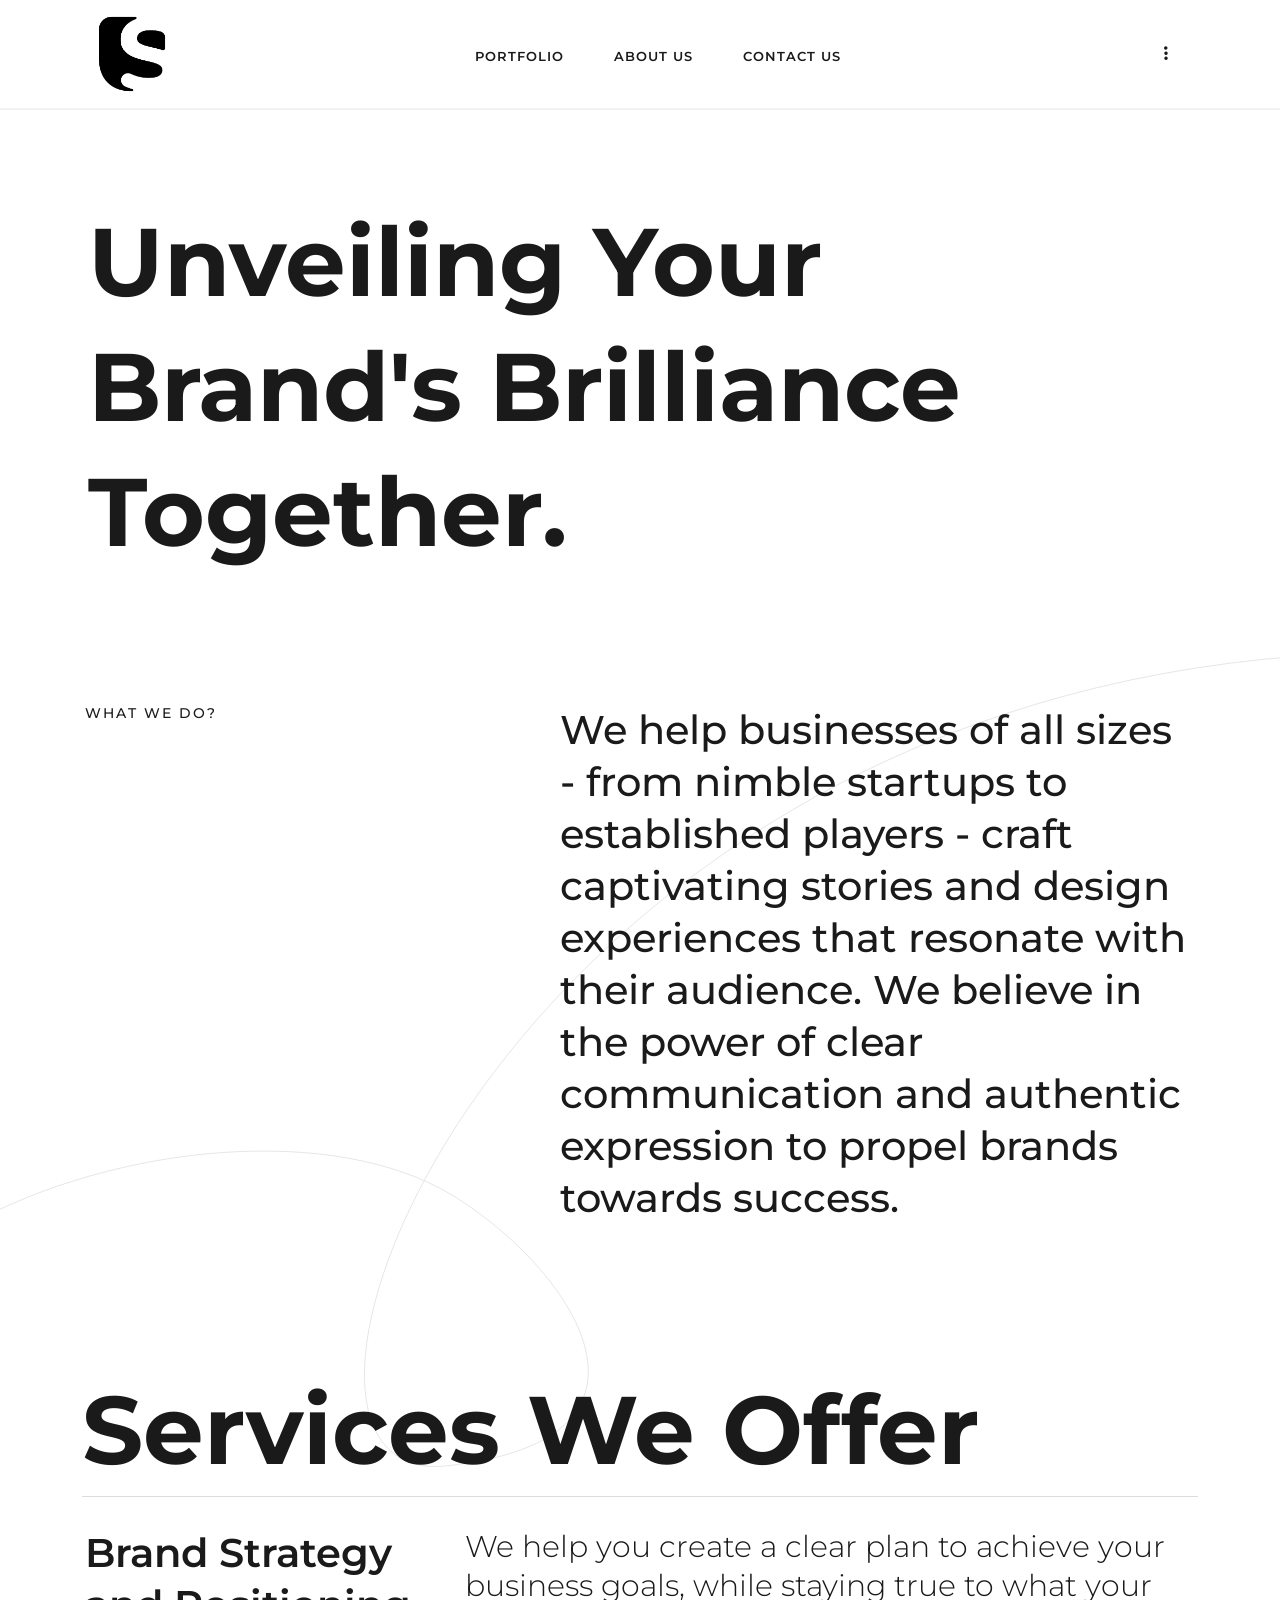
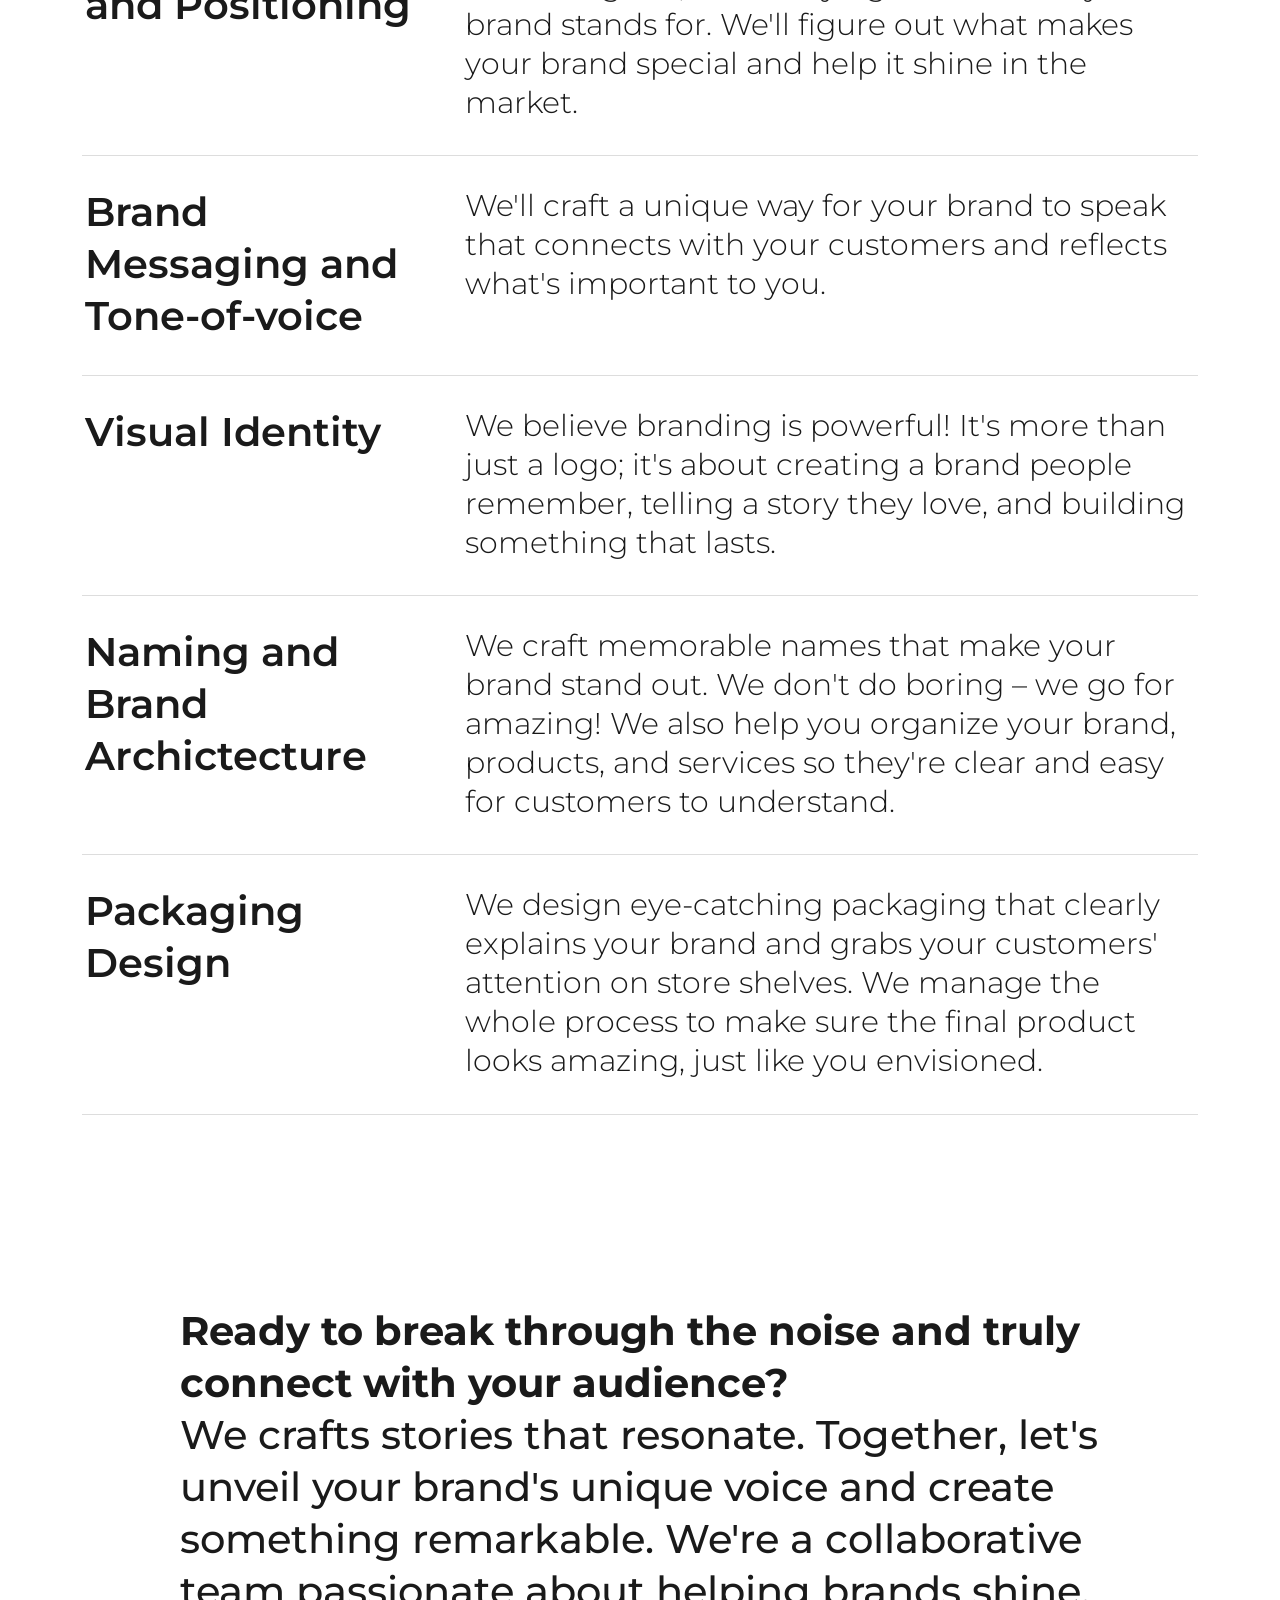
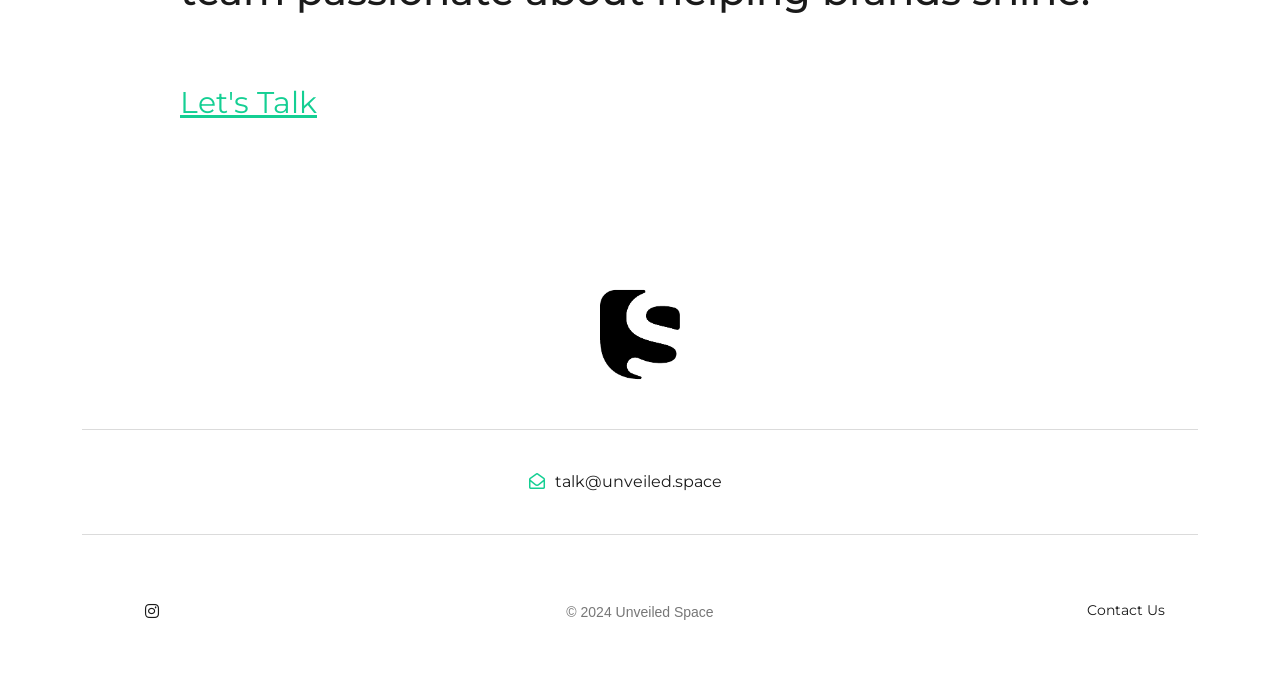
==== commit ff6155dd: "Update page-about2.html" ====
--- a/page-about2.html
+++ b/page-about2.html
@@ -38,11 +38,6 @@
 
 <body>
 
-
-  
-
-
-    <!-- ==================== Start progress-scroll-button ==================== -->
 
    
 
@@ -157,9 +152,9 @@
                         <div class="row">
                             <div class="row">
                                 <div class="col-12">
-                                    <div class="sec-head mb-80">
+                                    <div class="sec-head mb-30">
                                         <div class="text">
-                                            <h1 class="fz-100 fw-700">Unveiling Your Brand's Brilliance Together.</h1>
+                                            <h1 class="main-heading">Unveiling Your Brand's Brilliance Together.</h1>
                                         </div>
                                     </div>
                                 </div>
@@ -175,7 +170,7 @@
                 <!-- ==================== Start intro ==================== -->
 
                 <section class="page-intro position-re">
-                    <div class="container section-padding pb-0">
+                    <div class="container section-padding pb-0 pt-0">
                         <div class="row">
                             <div class="col-lg-5">
                                 <h6 class="sub-title">What we do?</h6>
@@ -226,98 +221,73 @@
 
                 <section class="services section-padding">
                     <div class="container">
-                        <div class="sec-head mb-80">
-                            <h6 class="sub-title mb-25">Our Specialize</h6>
-                            <div class="bord pt-25 bord-thin-top d-flex align-items-center">
-                               
-                                    <h3 class="fw-600 d-rotate wow">Services We Offer</h3>
-                            
-                                <div class="ml-auto">
-                                    <div class="swiper-arrow-control">
-                                        <div class="swiper-button-prev">
-                                            <i class="fa-solid fa-chevron-left"></i>
-                                        </div>
-                                        <div class="swiper-button-next">
-                                            <i class="fa-solid fa-chevron-right"></i>
-                                        </div>
-                                    </div>
-                                </div>
-                            </div>
-                        </div>
-                        <div class="serv-swiper" data-carousel="swiper" data-loop="true" data-space="30">
-                            <div id="content-carousel-container-unq-serv" class="swiper-container"
-                                data-swiper="container">
-                                <div class="swiper-wrapper">
-                                    <div class="swiper-slide">
-                                        <div class="item-box radius-15">
-                                            <div class="icon mb-40 opacity-5">
-                                                <img src="assets/imgs/serv-icons/10.png" alt="">
-                                            </div>
-                                            <h5 class="mb-15">Brand Strategy
-                                                and Positioning</h5>
-                                            <p>We construct a strategic roadmap that aligns your brand's core
-                                                 purpose and business objectives. Our team identifies your brand's 
-                                                 unique purpose and positions it distinctively within the market landscape.
-                                                </p>
-                                        </div>
-                                    </div>
-                                    <div class="swiper-slide">
-                                        <div class="item-box radius-15">
-                                            <div class="icon mb-40 opacity-5">
-                                                <img src="assets/imgs/serv-icons/15.png" alt="">
-                                            </div>
-                                            <h5 class="mb-15">
-                                                Brand Messaging
-                                                and Tone-of-voice</h5>
-                                            <p>We help you develop a distinct and consistent brand voice
-                                                 that resonates with your audience and aligns with your brand's
-                                                  core values.</p>
-
-                                        </div>
-                                    </div>
-                                    <div class="swiper-slide">
-                                        <div class="item-box radius-15">
-                                            <div class="icon mb-40 opacity-5">
-                                                <img src="assets/imgs/serv-icons/7.png" alt="">
-                                            </div>
-                                            <h5 class="mb-15">
-                                                Visual 
-                                                Identity</h5>
-                                            <p>Our approach lies in a profound belief in the transformative
-                                                 power of branding. It's not just about logos, color palettes, 
-                                                 or typography—it's about creating brand identities that resonate, 
-                                                 crafting stories that captivate, and building legacies that endure.</p>
-                                        </div>
-                                    </div>
-                                    <div class="swiper-slide">
-                                        <div class="item-box radius-15">
-                                            <div class="icon mb-40 opacity-5">
-                                                <img src="assets/imgs/serv-icons/11.png" alt="">
-                                            </div>
-                                            <h5 class="mb-15">Naming and 
-                                                Brand Archictecture</h5>
-                                            <p>We focus on creating names that stand out from the pack.
-                                                 Ordinary isn't in our vocabulary – we aim for the extraordinary.
-                                                  We organizes brands, products, and services to help customers 
-                                                  access and relate to a brand, creating a brand architecture ecosystem.</p>
-                                        </div>
-                                    </div>
-                                    <div class="swiper-slide">
-                                        <div class="item-box radius-15">
-                                            <div class="icon mb-40 opacity-5">
-                                                <img src="assets/imgs/serv-icons/8.png" alt="">
-                                            </div>
-                                            <h5 class="mb-15">
-                                                Packaging 
-                                                Design </h5>
-                                            <p>We create visually striking packaging graphics that communicate your
-                                                 brand message effectively and resonate with your customers at the
-                                                  point of purchase, supervising every step to ensure that the final
-                                                   packaging matches our design and your expectations.</p>
-                                        </div>
-                                    </div>
-                                </div>
-                            </div>
+                        <div class="sec-head">
+                            <div class="d-flex align-items-center">
+                                <h1 class="main-heading">Services We Offer</h1>
+                            </div>
+                        </div>
+                        <div class="service-list">
+                            <div class="service-item">
+                                <div class="row">
+                                    <div class="col-md-4">
+                                        <div class="service-heading">
+                                            <h3 class="fw-600">Brand Strategy and Positioning</h3>
+                                        </div>
+                                    </div>
+                                    <div class="col-md-8">
+                                        <h4 class="fw-300">We help you create a clear plan to achieve your business goals, while staying true to what your brand stands for. We'll figure out what makes your brand special and help it shine in the market.</h4>
+                                    </div>
+                                </div>
+                            </div>
+                            <div class="service-item">
+                                <div class="row">
+                                    <div class="col-md-4">
+                                        <div class="service-heading">
+                                            <h3 class="fw-600">Brand Messaging and Tone-of-voice</h3>
+                                        </div>
+                                    </div>
+                                    <div class="col-md-8">
+                                        <h4 class="fw-300">We'll craft a unique way for your brand to speak that connects with your customers and reflects what's important to you.</h4>
+                                    </div>
+                                </div>
+                            </div>
+                            <div class="service-item">
+                                <div class="row">
+                                    <div class="col-md-4">
+                                        <div class="service-heading">
+                                            <h3 class="fw-600">Visual Identity</h3>
+                                        </div>
+                                    </div>
+                                    <div class="col-md-8">
+                                        <h4 class="fw-300">We believe branding is powerful! It's more than just a logo; it's about creating a brand people remember, telling a story they love, and building something that lasts.</h4>
+                                    </div>
+                                </div>
+                            </div>
+                            <div class="service-item">
+                                <div class="row">
+                                    <div class="col-md-4">
+                                        <div class="service-heading">
+                                            <h3 class="fw-600">Naming and Brand Archictecture</h3>
+                                        </div>
+                                    </div>
+                                    <div class="col-md-8">
+                                        <h4 class="fw-300">We craft memorable names that make your brand stand out. We don't do boring – we go for amazing! We also help you organize your brand, products, and services so they're clear and easy for customers to understand.</h4>
+                                    </div>
+                                </div>
+                            </div>
+                            <div class="service-item">
+                                <div class="row">
+                                    <div class="col-md-4">
+                                        <div class="service-heading">
+                                            <h3 class="fw-600">Packaging Design </h3>
+                                        </div>
+                                    </div>
+                                    <div class="col-md-8">
+                                        <h4 class="fw-300">We design eye-catching packaging that clearly explains your brand and grabs your customers' attention on store shelves. We manage the whole process to make sure the final product looks amazing, just like you envisioned.</h4>
+                                    </div>
+                                </div>
+                            </div>
+                            <!-- Repeat the above structure for remaining services -->
                         </div>
                     </div>
                 </section>
@@ -383,7 +353,7 @@
                         </ul>
                       </div>
                       <div class="col-lg-4 order-md-3 text-center">
-                        <p class="fz-14 copyright-padding">© 2024 Unveiled Space</p>
+                        <p class="fz-14 copyright-padding">© 2024 Unveiled Space</h4>
                       </div>
                       <div class="col-lg-4 col-md-6 md-mb15 order-md-2">
                         <div class="links d-flex justify-content-end"> <ul class="rest d-flex align-items-center">
--- a/assets/css/style.css
+++ b/assets/css/style.css
@@ -41,6 +41,239 @@
 body.crev-portfolio section {
   position: relative;
 }
+
+.serv-swiper {
+  /* styles for all screens... */
+}
+
+@media (max-width: 768px) {
+  .serv-swiper {
+    display: flex;
+    flex-wrap: wrap;
+    justify-content: flex-start; /* adjust alignment for potentially more items per row */
+  }
+  
+  .swiper-wrapper {
+    width: 100%;
+  }
+  
+  .swiper-slide {
+    margin-bottom: 20px;
+  }
+}
+
+
+
+.serv-swiper {
+  /* styles for all screens... */
+}
+
+@media (max-width: 768px) {
+  .serv-swiper {
+    display: flex;
+    flex-wrap: wrap;
+    justify-content: space-between;
+  }
+  
+  .swiper-wrapper {
+    width: 100%;
+  }
+  
+  .swiper-slide {
+    margin-bottom: 20px;
+  }
+  
+  .item-box {
+    padding: 5px;  /* significantly reduce padding for better fit */
+  }
+  
+  .item-box img {
+    width: 30px;  /* aggressively reduce image size */
+    height: 30px; /* aggressively reduce image size */
+  }
+}
+.services .item-box {
+  padding: 5px; /* maintain some padding for aesthetics */
+}
+
+@media (max-width: 768px) {
+  .services .item-box {
+    padding: 2px;  /* further reduce padding on very small screens */
+  }
+  
+  .services .item-box h5 {  /* target the service title */
+    margin-bottom: 5px;  /* reduce margin for tighter spacing */
+    font-size: 14px;  /* reduce font size for smaller screens */
+  }
+  
+  .services .item-box p {  /* target the service description */
+    font-size: 12px;  /* reduce font size for smaller screens */
+    line-height: 1.4;  /* adjust line height for better readability */
+  }
+  
+  .services .item-box img {
+    width: 25px;  /* adjust image size as needed */
+    height: 25px; /* adjust image size as needed */
+  }
+}
+
+
+/*Heading for smaller screens*/
+
+
+/* Base styles for all screens */
+.main-heading {
+  font-size: 6rem; /* Adjust for desired size on larger screens */
+  font-weight: 700;
+  /* Other styles from fz-100 (if applicable) */
+}
+
+/* Media query for smaller screens (adjust breakpoint as needed) */
+@media only screen and (max-width: 768px) {
+  .main-heading {
+    font-size: 2.2rem!important; /* Adjust font size for smaller screens */
+  }
+}
+
+
+.carousel-container {
+  max-width: 800px; /* Adjust this value as needed */
+  margin: 0 auto; /* Center the carousel horizontally */
+}
+.carousel-container {
+  width: 100%; /* Default width for all screens */
+}
+
+@media (max-width: 768px) {
+  .carousel-container {
+    /* Styles for screens less than or equal to 768px */
+    width: 80%; /* Reduce width on smaller screens */
+  }
+}
+
+@media (max-width: 480px) {
+  .carousel-container {
+    /* Styles for screens less than or equal to 480px */
+    width: 90%; /* Adjust width further for very small screens */
+  }
+}
+
+
+
+
+
+/*amanedment code for carousel about me*/
+/* Base styles for all screens */
+/* Base styles for all screens */
+.service-list {
+  border-top: 1px solid #ddd;
+}
+
+.service-item {
+  border-bottom: 1px solid #ddd;
+  padding: 30px 0;
+}
+
+.service-heading {
+  display: flex;
+  align-items: center;
+}
+
+.service-heading .icon {
+  margin-right: 20px;
+}
+
+.service-heading .icon img {
+  max-width: 50px;
+  max-height: 50px;
+}
+
+.service-heading h5 {
+  margin-bottom: 0;
+}
+
+/* Media query for smaller screens */
+@media (max-width: 767px) {
+  .service-item .row {
+      flex-direction: column;
+  }
+
+  .service-heading {
+      margin-bottom: 15px;
+  }
+
+  .service-heading .icon {
+      margin-right: 10px;
+  }
+
+  .service-heading .icon img {
+      max-width: 30px;
+      max-height: 30px;
+  }
+
+  .service-heading h5 {
+      font-size: 18px;
+  }
+
+  .service-item p {
+      font-size: 14px;
+  }
+}
+
+
+
+.clients-grid {
+  display: grid;
+  grid-template-columns: repeat(5, 1fr);
+  gap: 30px;
+}
+
+.clients-grid .item {
+  text-align: center;
+}
+
+.clients-grid .item .img {
+  max-width: 150px;
+  margin: 0 auto;
+}
+
+@media (max-width: 991px) {
+  .clients-grid {
+      grid-template-columns: repeat(4, 1fr);
+  }
+}
+
+@media (max-width: 767px) {
+  .clients-grid {
+      grid-template-columns: repeat(3, 1fr);
+  }
+}
+
+@media (max-width: 575px) {
+  .clients-grid {
+      grid-template-columns: repeat(2, 1fr);
+  }
+}
+
+
+
+
+
+
+
+/*about me v*/
+
+
+
+
+
+
+
+
+
+
+
+/*===========================*/
 
 
 /*for footer to be aligned in small screens*/
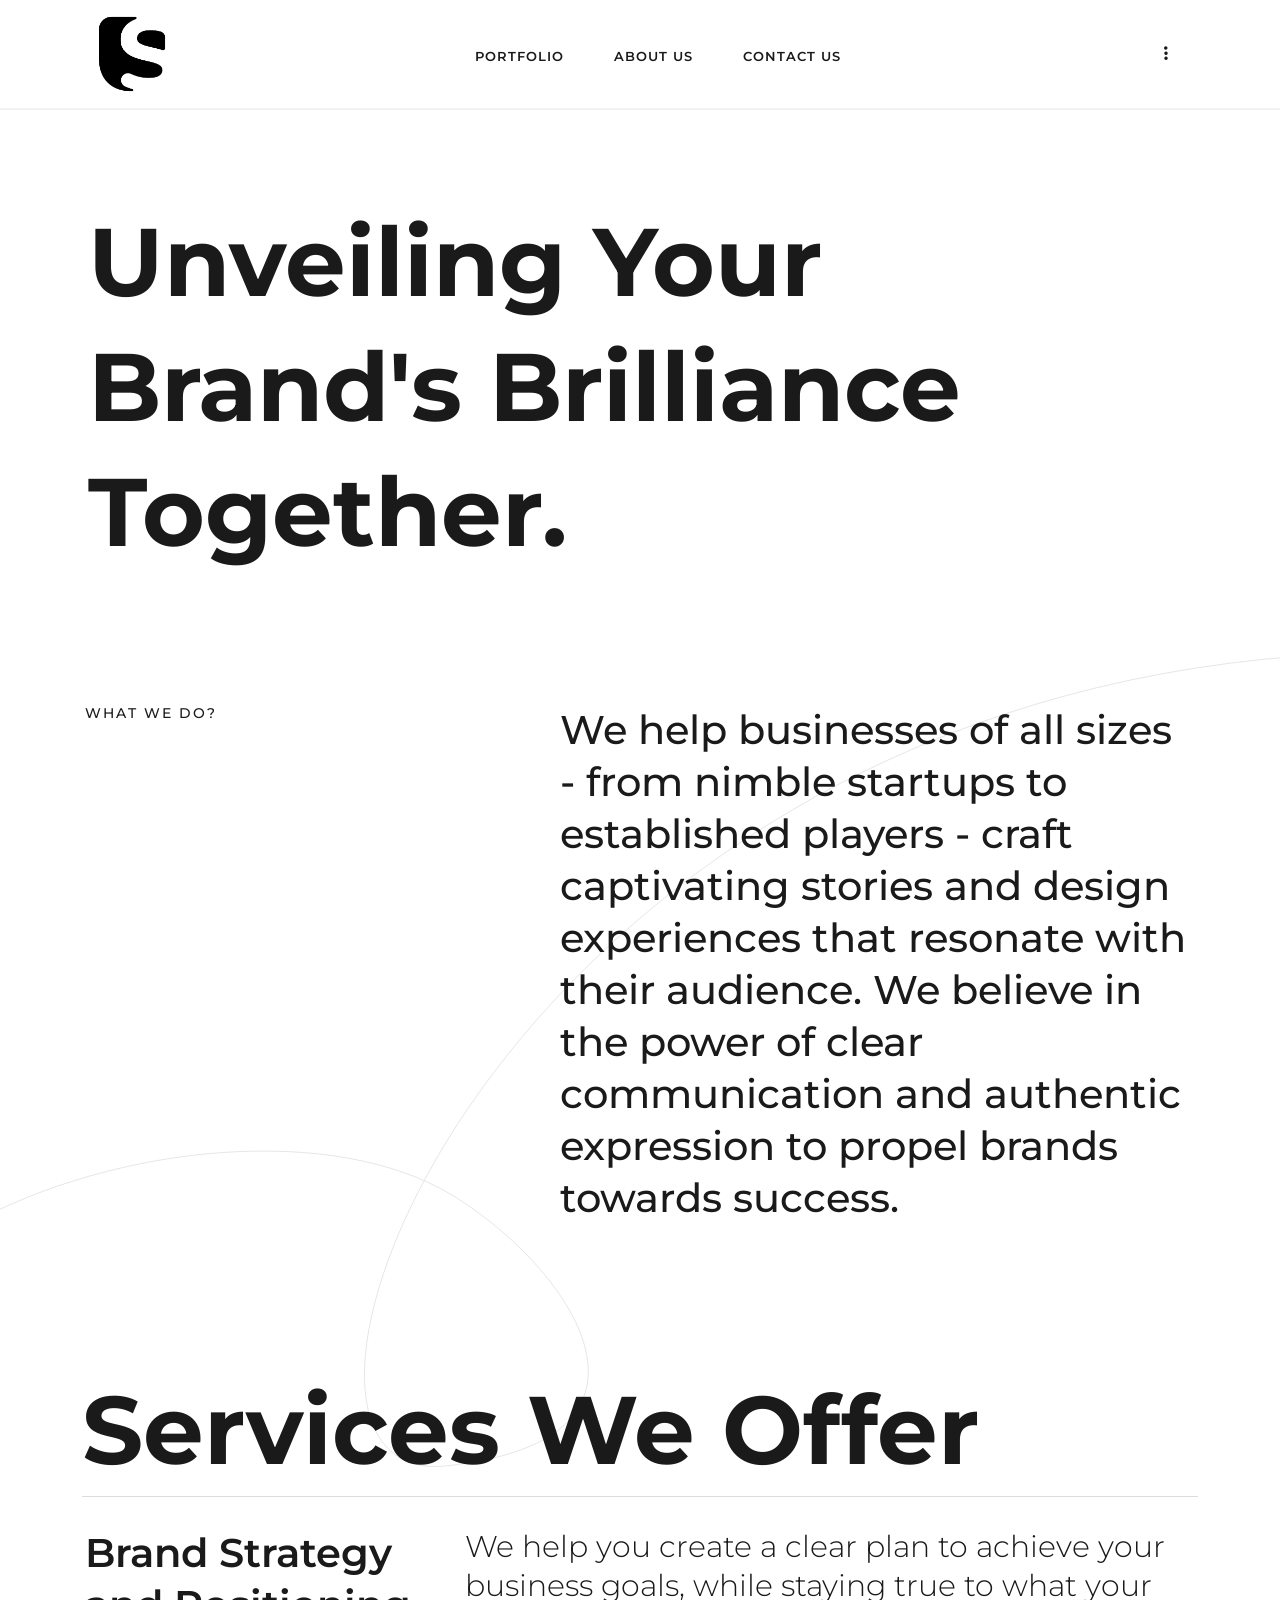
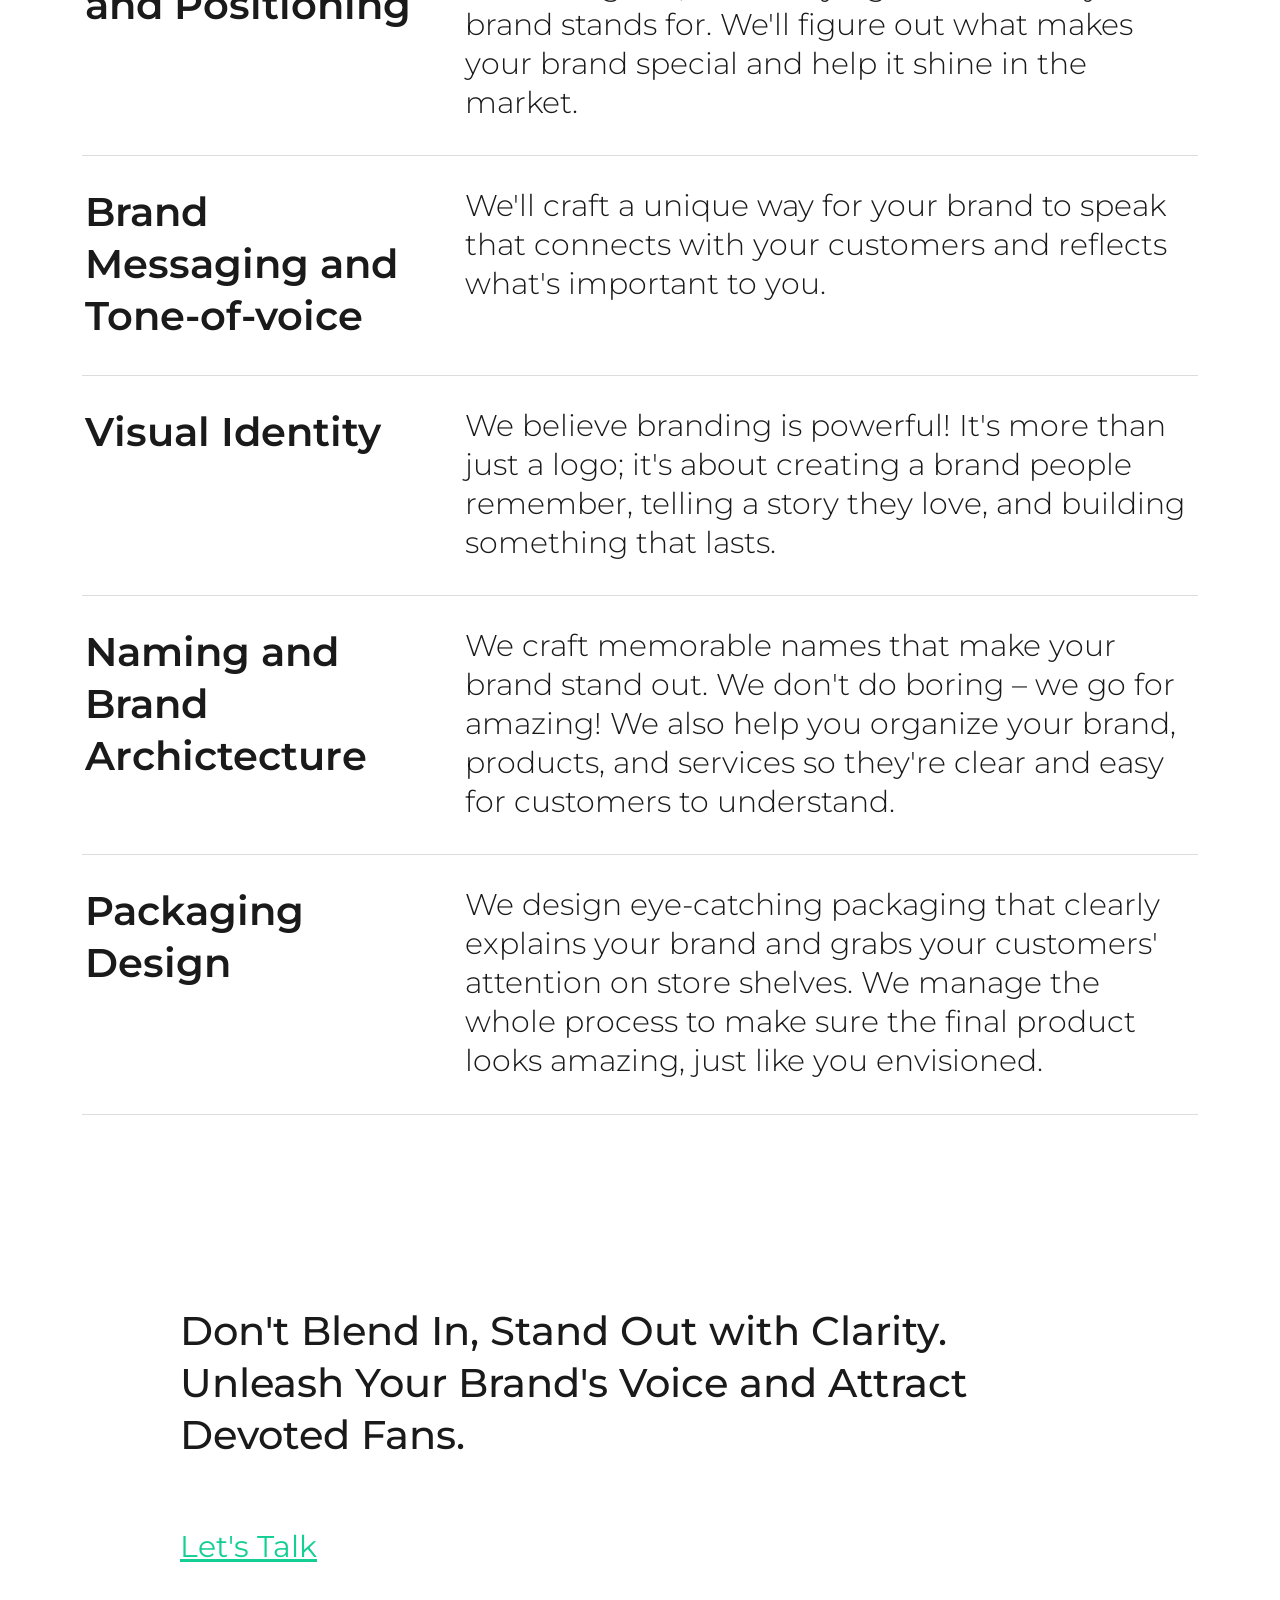
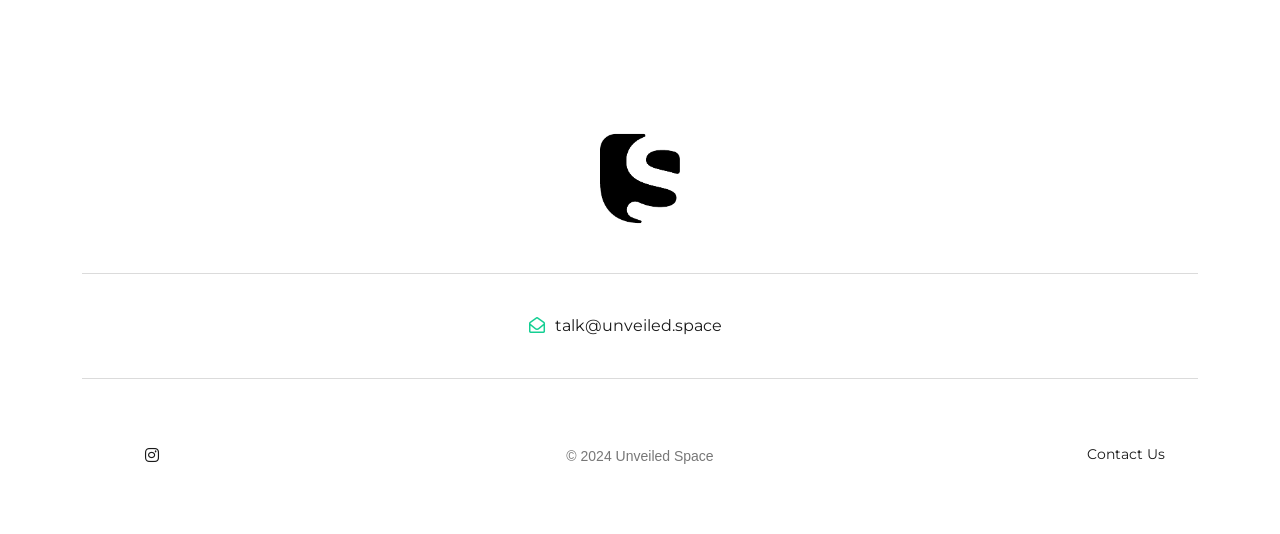
==== commit c298261d: "Update page-about2.html" ====
--- a/page-about2.html
+++ b/page-about2.html
@@ -301,10 +301,7 @@
             <div class="col-lg-10">
                 <div class="caption">
                     <h3>
-                       <strong> Ready to break through the noise and truly connect with your audience?</strong><br>
-                        We crafts stories that resonate. Together, let's unveil your brand's 
-                        unique voice and create something remarkable. We're a collaborative team passionate 
-                        about helping brands shine.</h3>
+                    Don't Blend In, Stand Out with Clarity. Unleash Your Brand's Voice and Attract Devoted Fans.</h3>
                         <span class="underline main-color fz-30 pt-60"><a
                             href="mailto:talk@unveiled.space">Let's Talk</a></span>
 
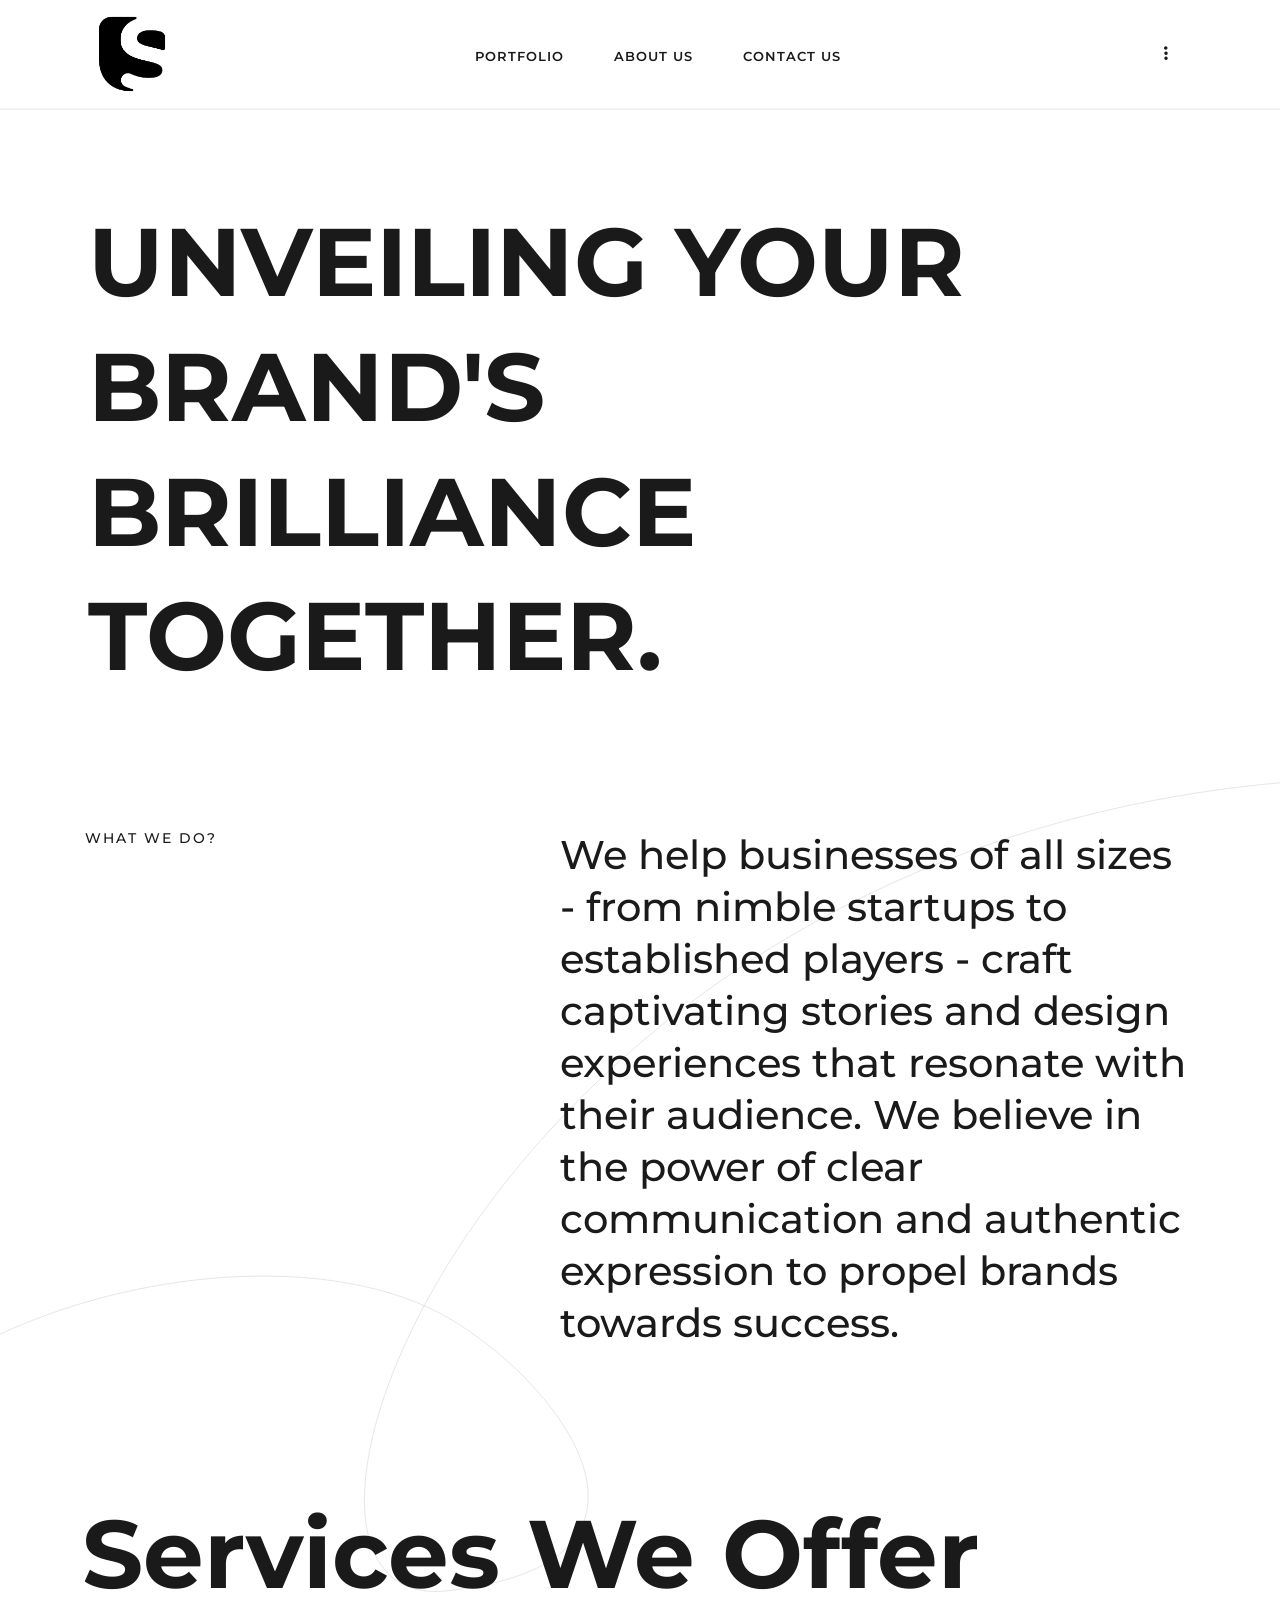
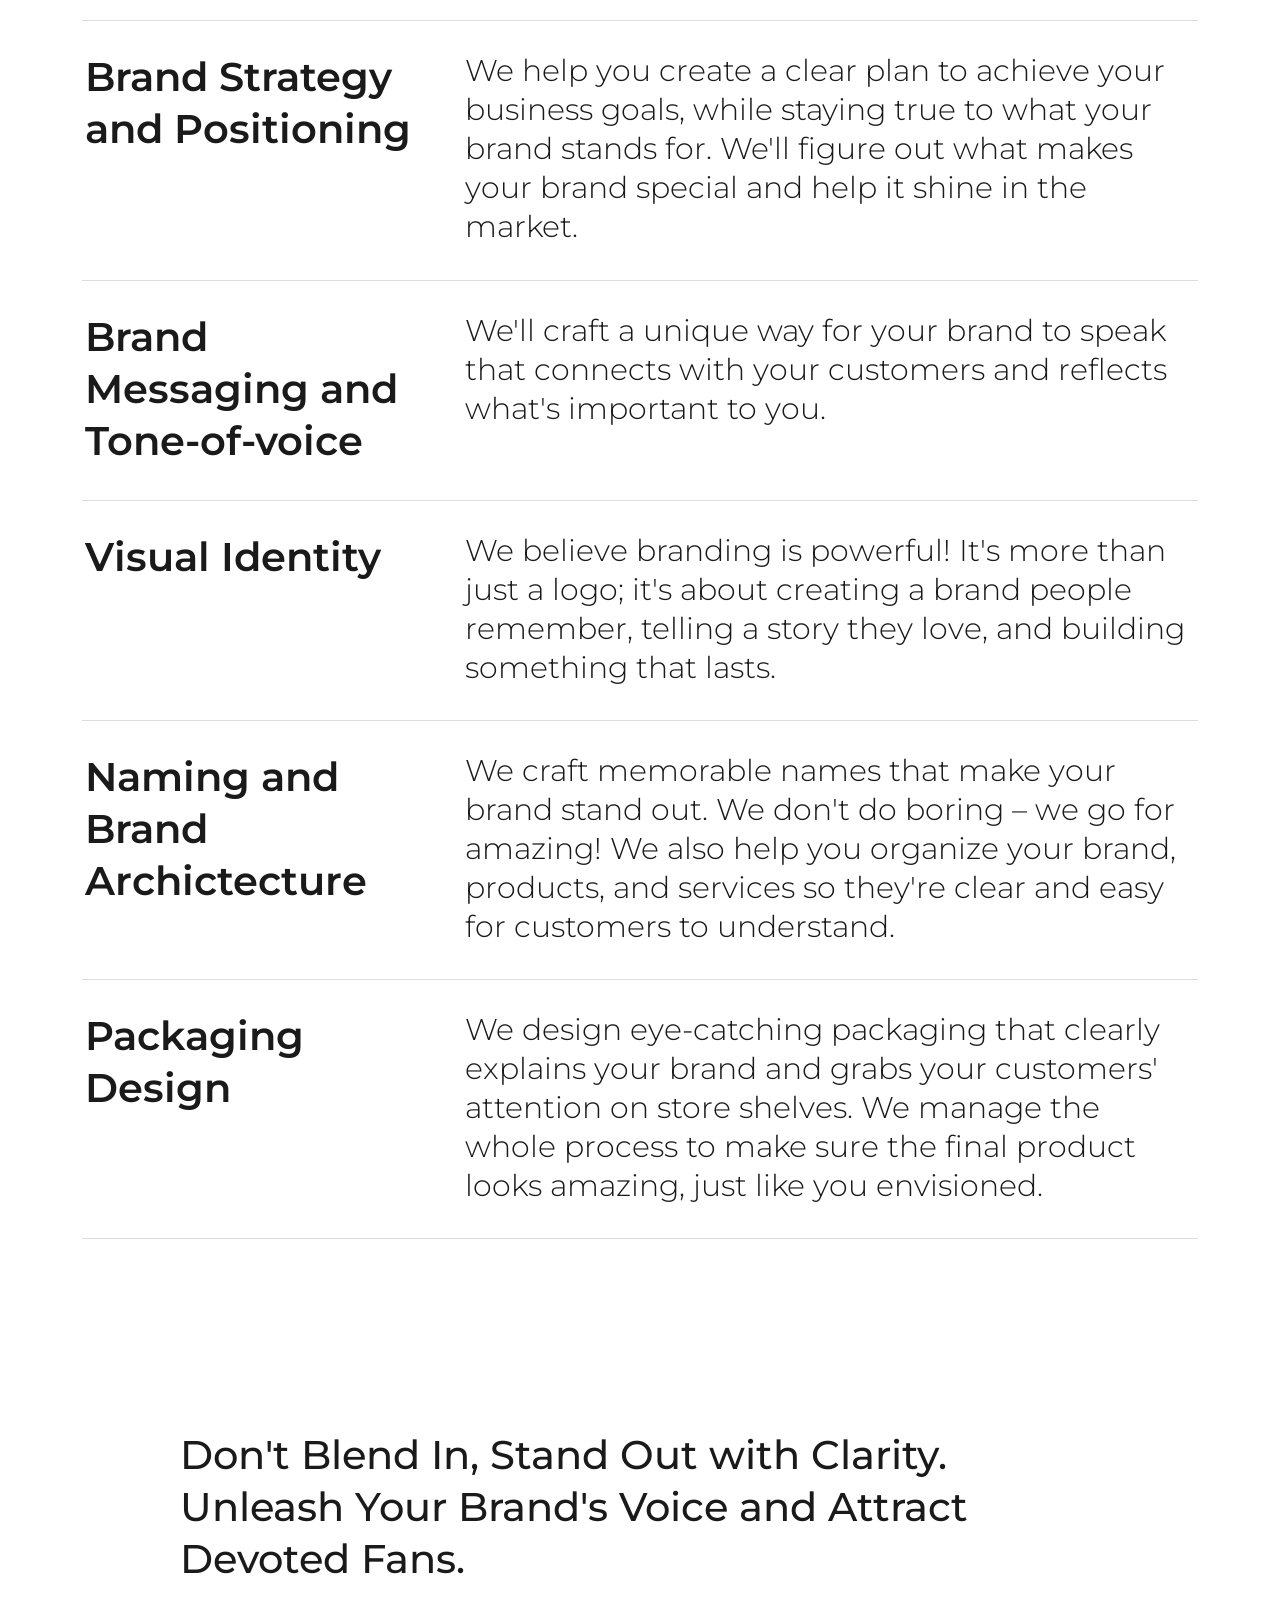
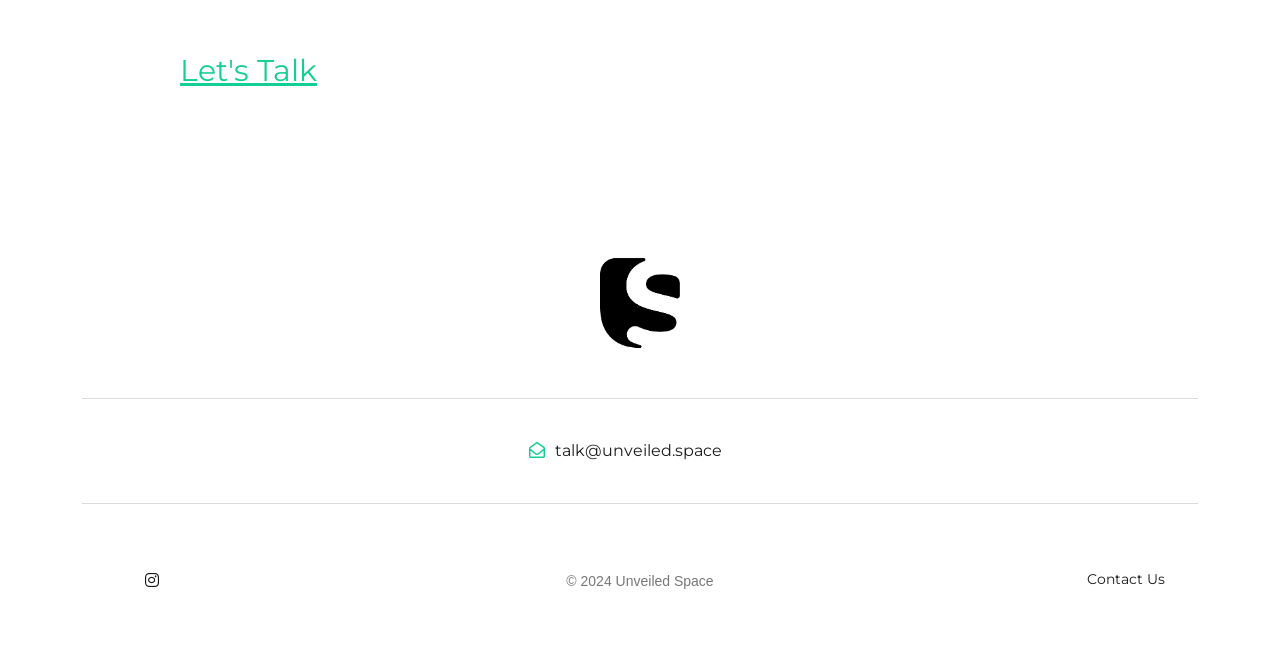
==== commit f572dda0: "Update page-about2.html" ====
--- a/page-about2.html
+++ b/page-about2.html
@@ -154,7 +154,7 @@
                                 <div class="col-12">
                                     <div class="sec-head mb-30">
                                         <div class="text">
-                                            <h1 class="main-heading">Unveiling Your Brand's Brilliance Together.</h1>
+                                            <h1 class="main-heading">UNVEILING YOUR BRAND'S BRILLIANCE TOGETHER.</h1>
                                         </div>
                                     </div>
                                 </div>
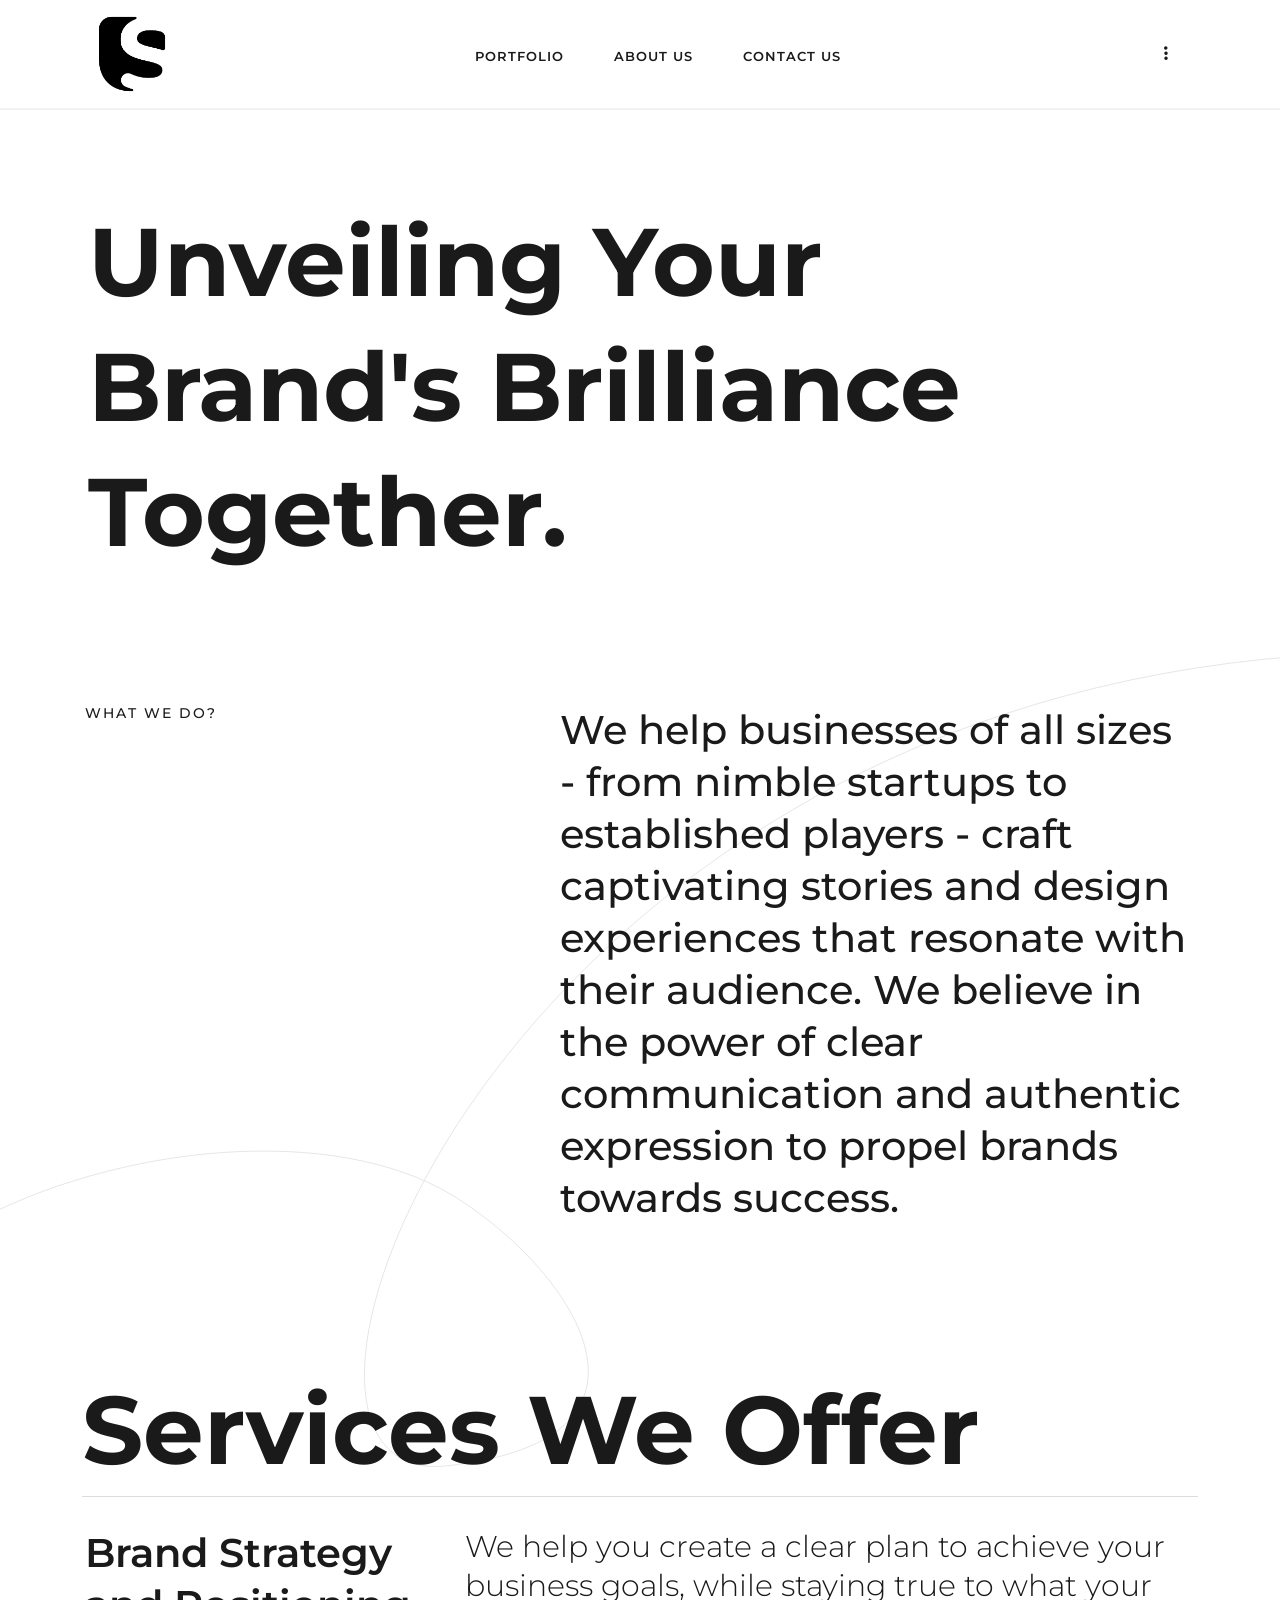
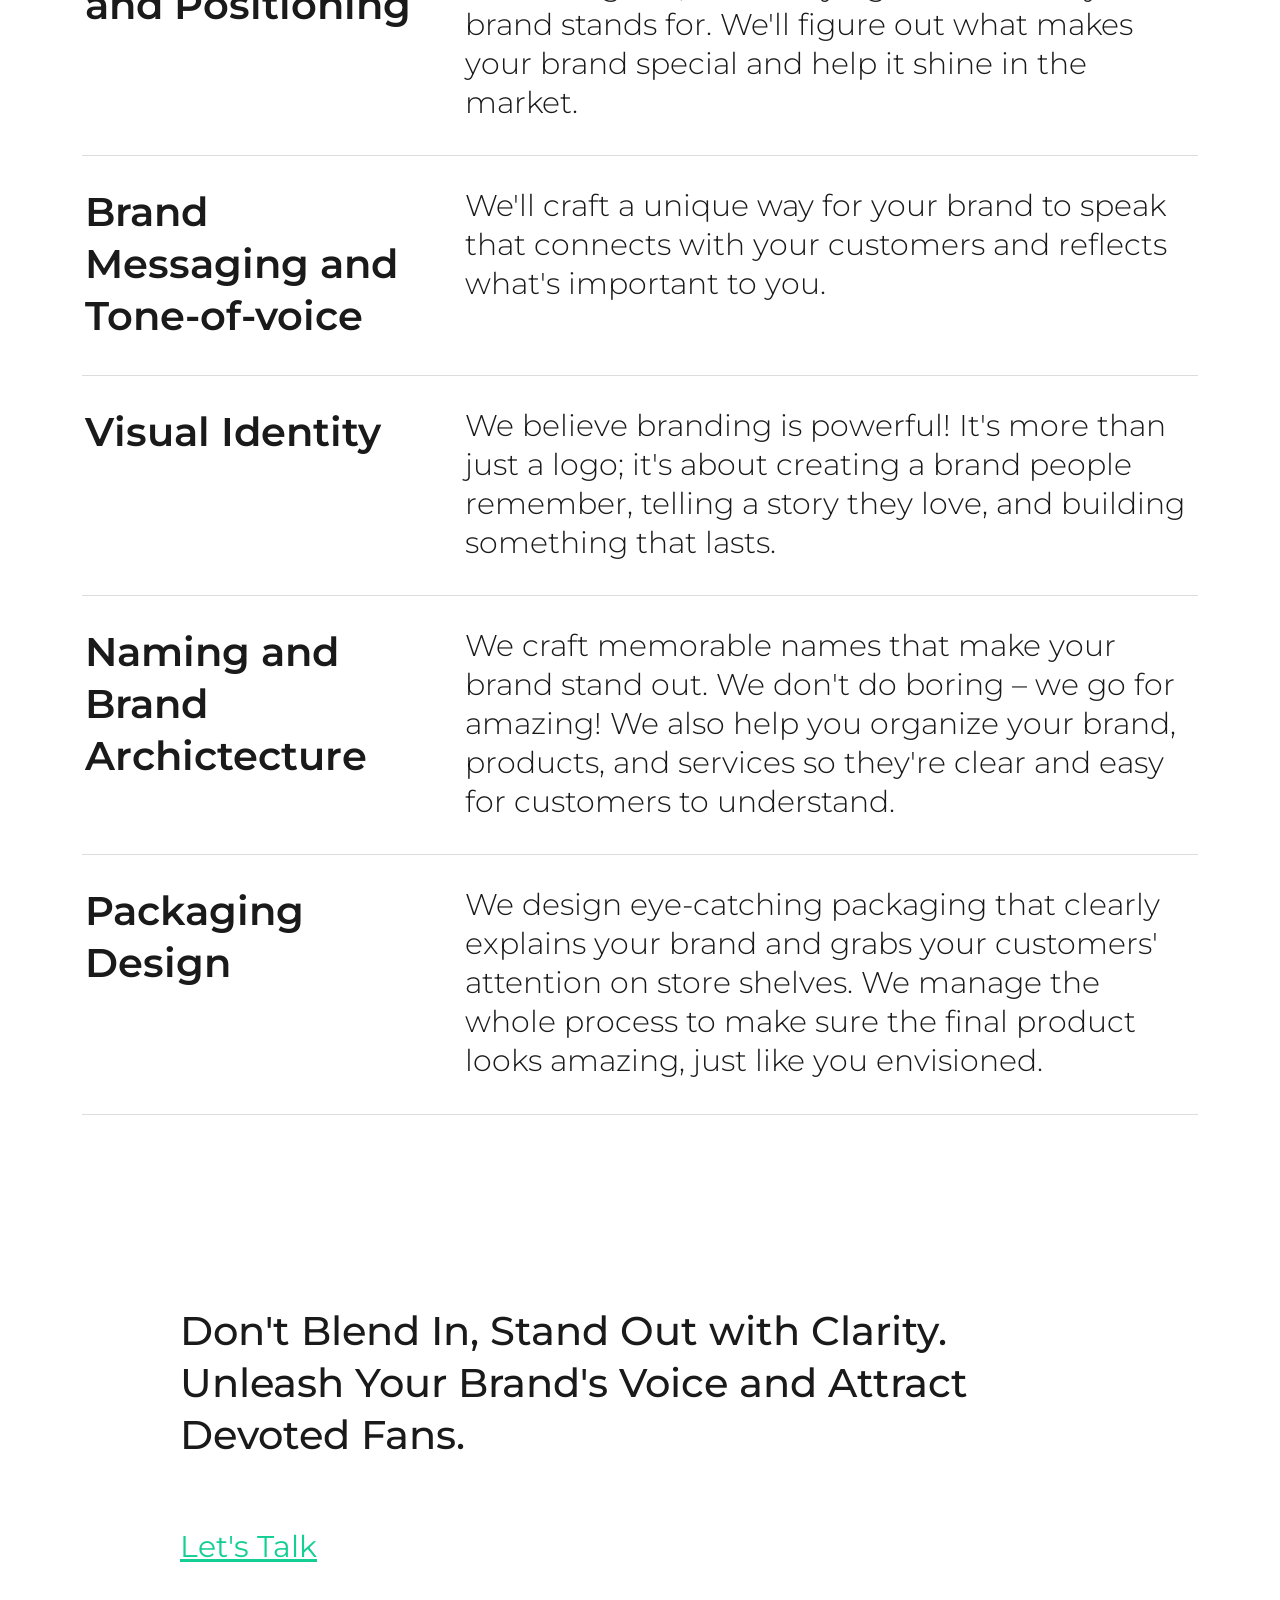
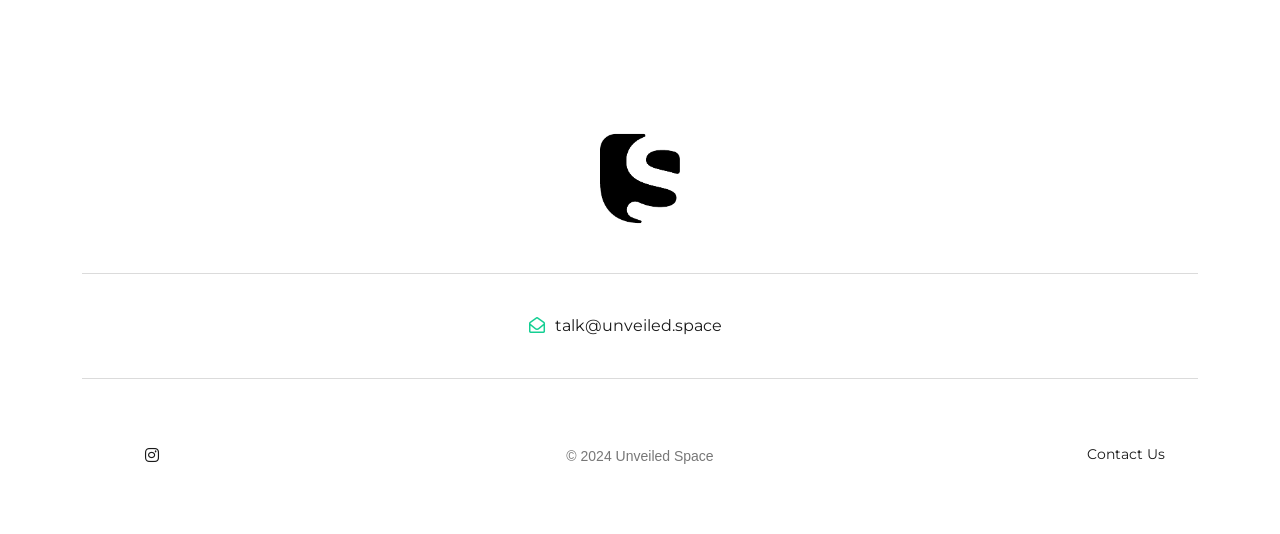
==== commit a3a2de6b: "Update page-about2.html" ====
--- a/page-about2.html
+++ b/page-about2.html
@@ -154,7 +154,7 @@
                                 <div class="col-12">
                                     <div class="sec-head mb-30">
                                         <div class="text">
-                                            <h1 class="main-heading">UNVEILING YOUR BRAND'S BRILLIANCE TOGETHER.</h1>
+                                            <h1 class="main-heading">Unveiling Your Brand's Brilliance Together.</h1>
                                         </div>
                                     </div>
                                 </div>
